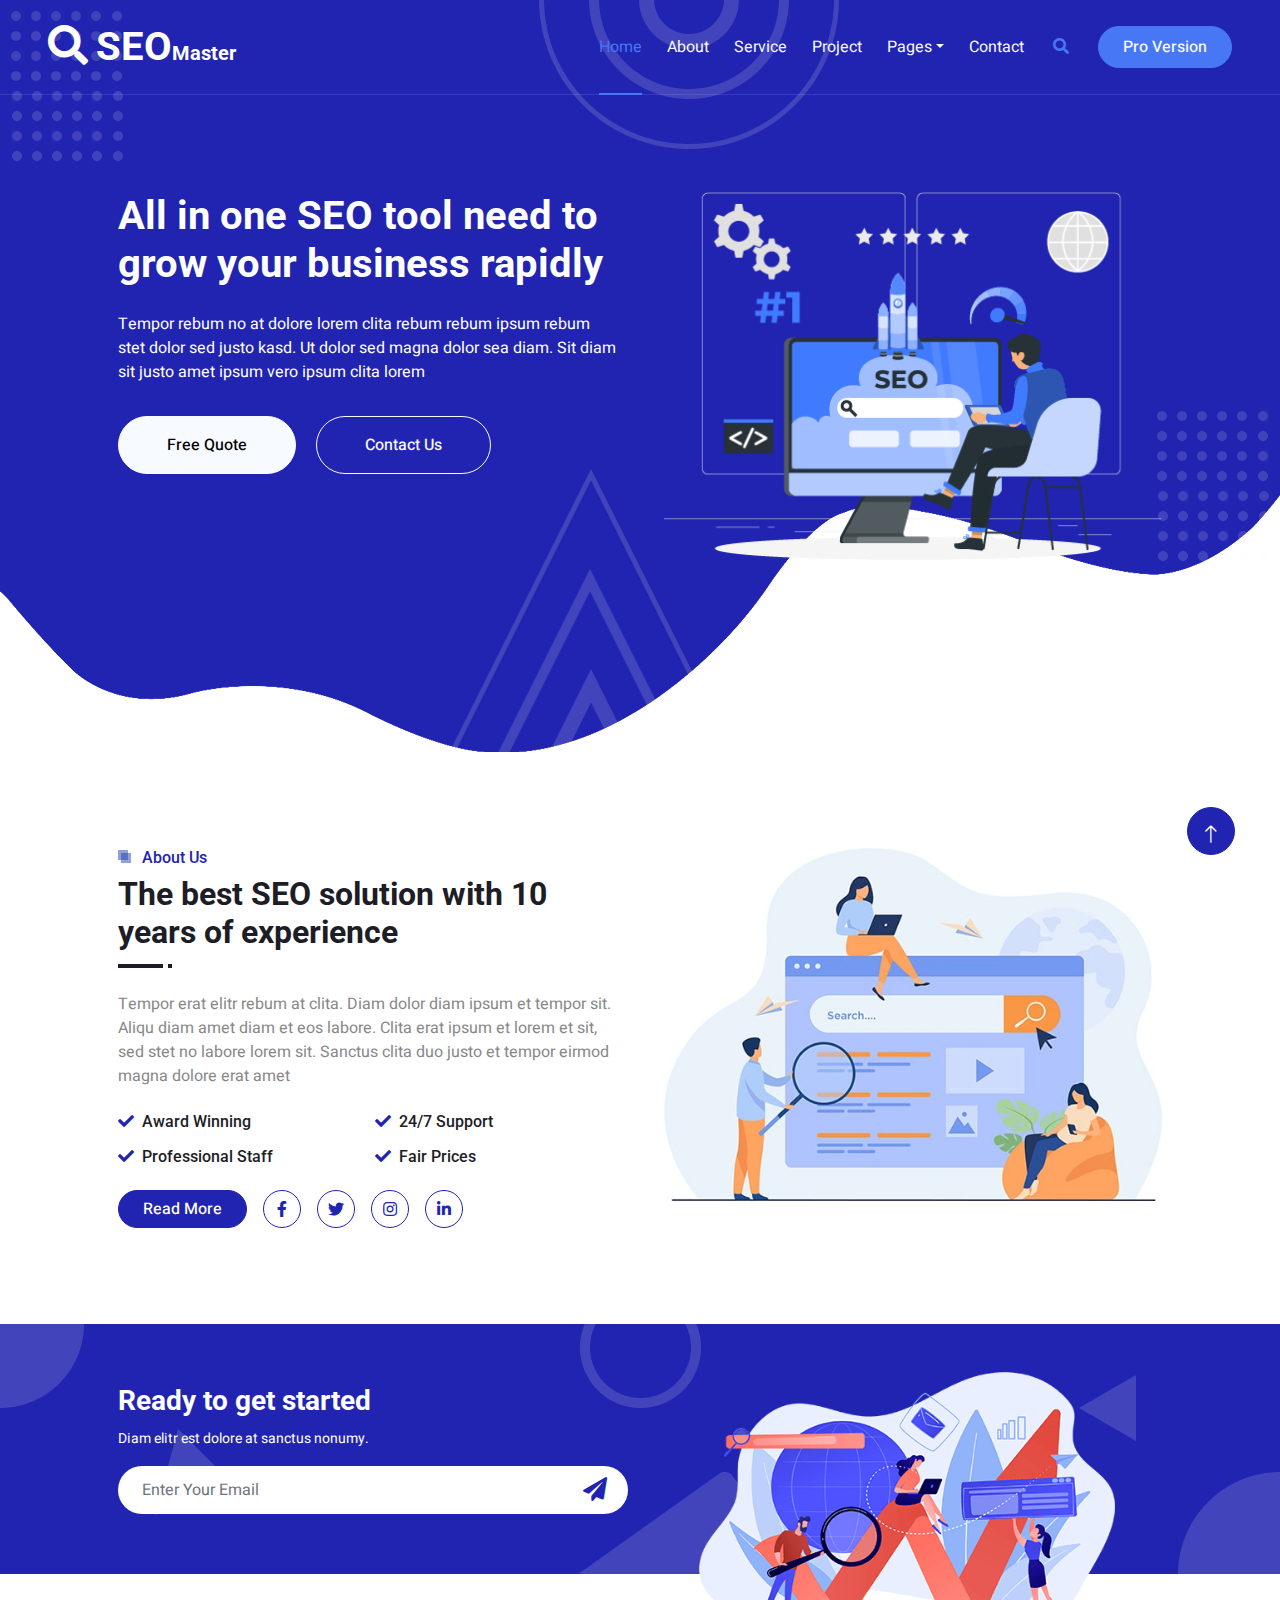
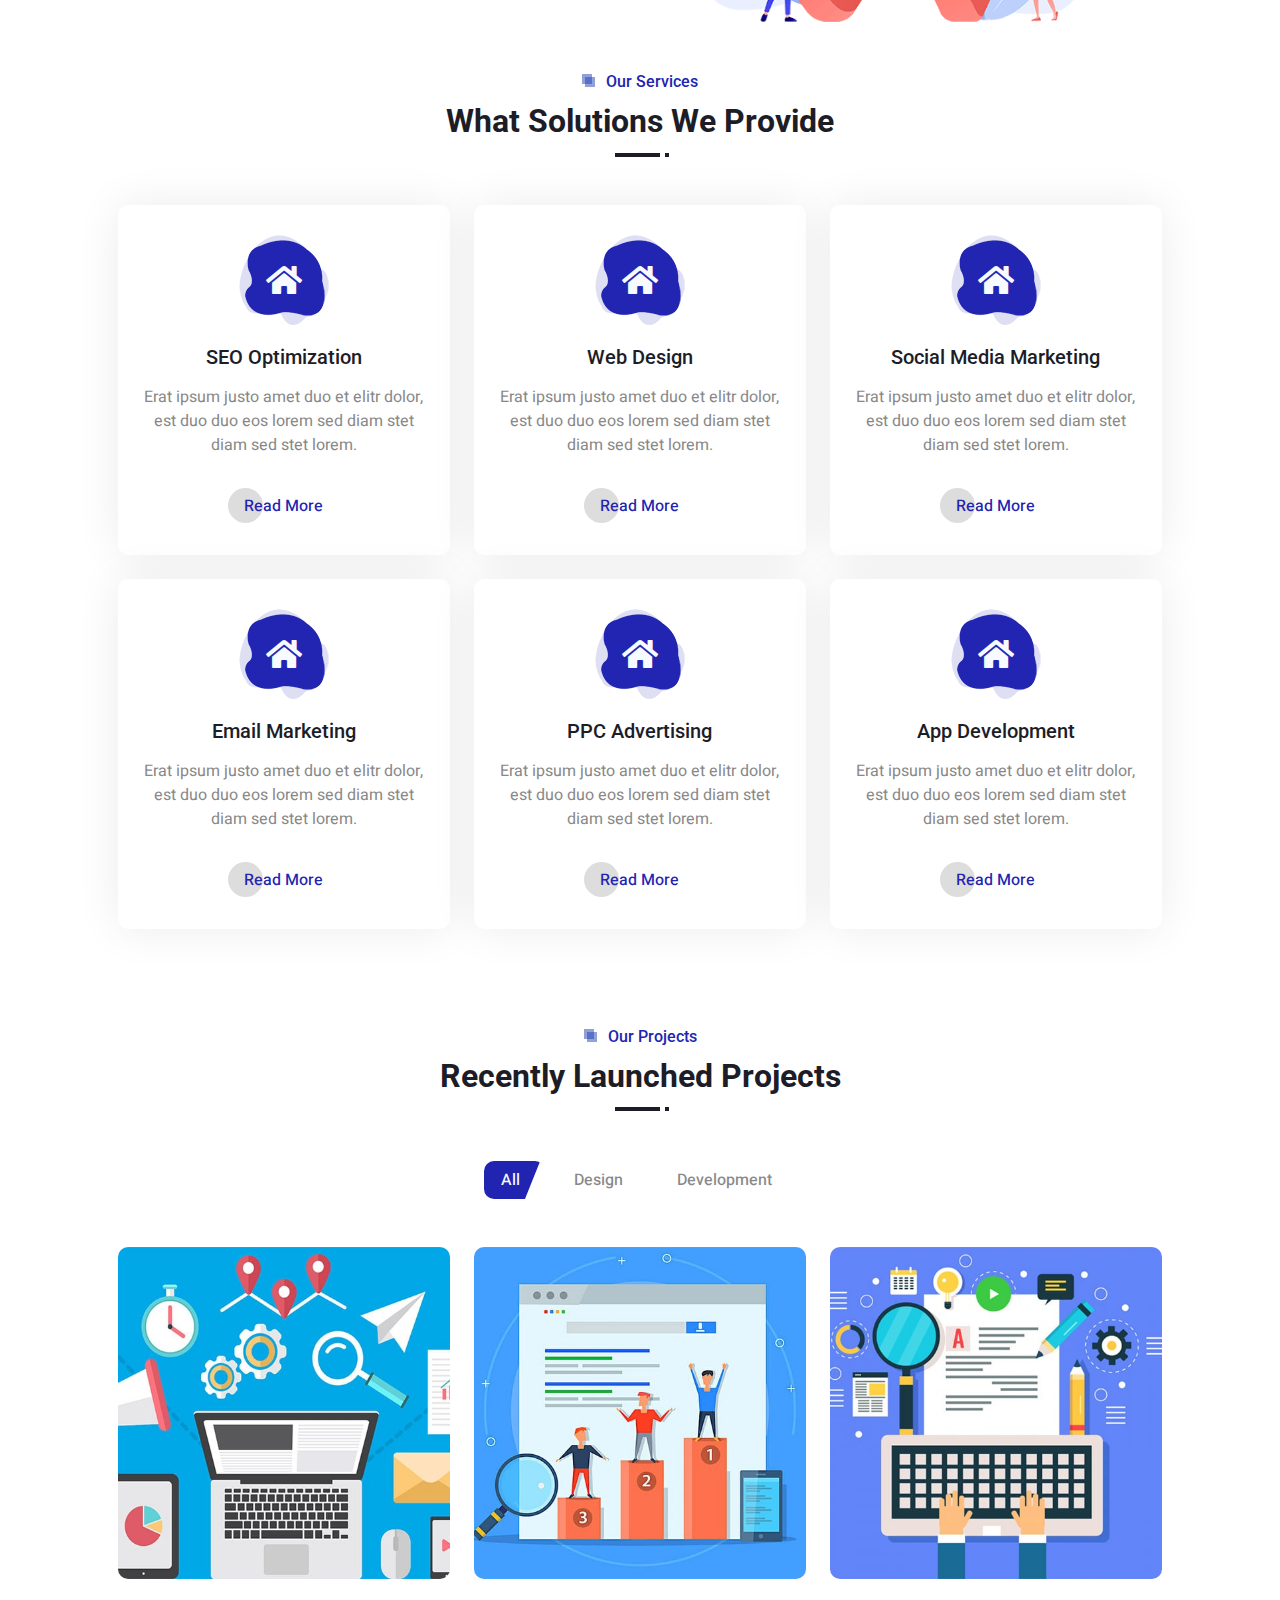
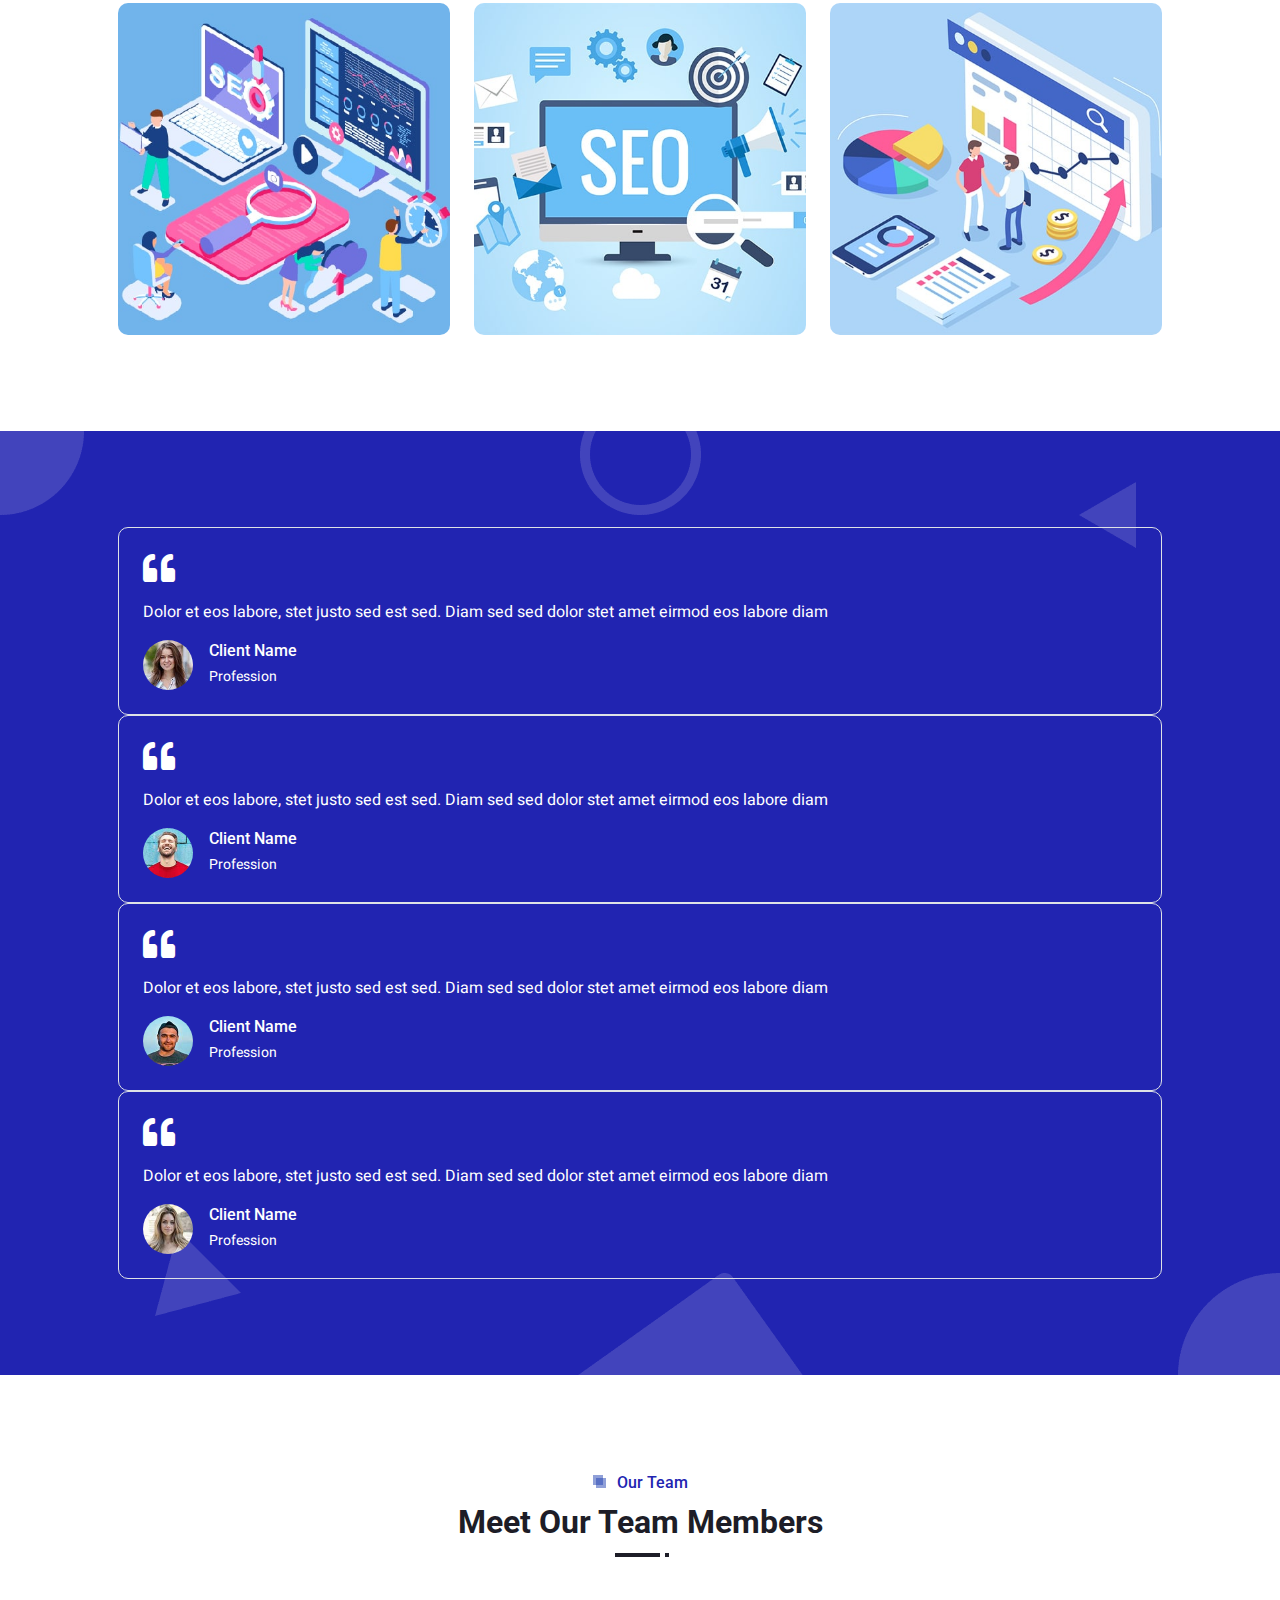
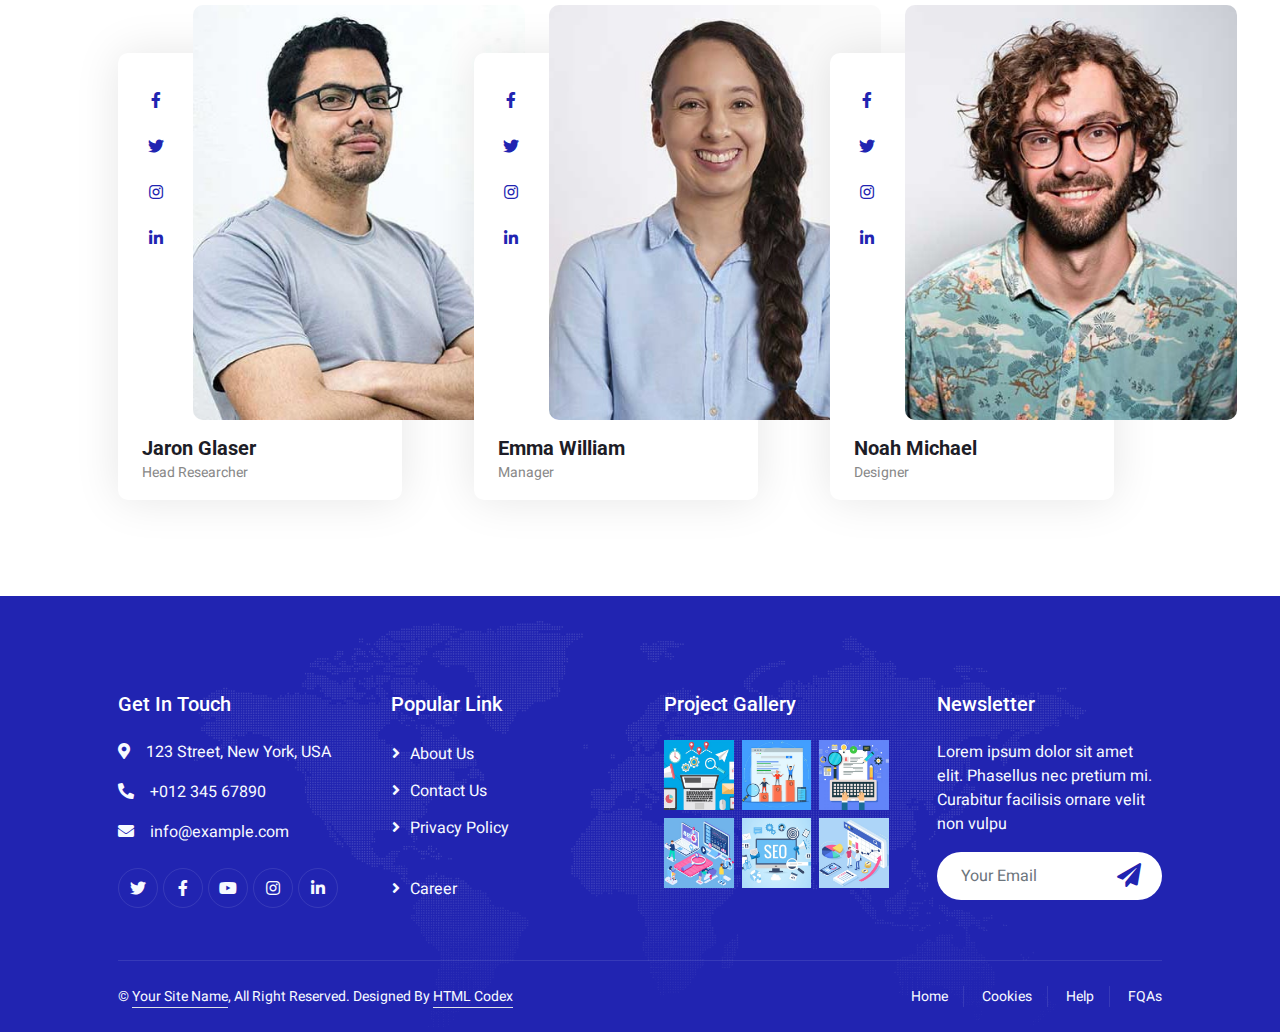
==== index.html @ 61637dd3 "Update index.html" ====
<!DOCTYPE html>
<html lang="en">

<head>
    <meta charset="utf-8">
    <title>Citrus Aeronautics</title>
    <meta content="width=device-width, initial-scale=1.0" name="viewport">
    <meta content="" name="keywords">
    <meta content="" name="description">

    <link href="img/favicon.ico" rel="icon">

    <!-- google web fonts -->
    <link rel="preconnect" href="https://fonts.googleapis.com">
    <link rel="preconnect" href="https://fonts.gstatic.com" crossorigin>
    <link href="https://fonts.googleapis.com/css2?family=Heebo:wght@400;500&family=Roboto:wght@400;500;700&display=swap" rel="stylesheet"> 

    <!-- icon Stylesheet -->
    <link href="https://cdnjs.cloudflare.com/ajax/libs/font-awesome/5.10.0/css/all.min.css" rel="stylesheet">
    <link href="https://cdn.jsdelivr.net/npm/bootstrap-icons@1.4.1/font/bootstrap-icons.css" rel="stylesheet">

    <!-- libraries stylesheet -->
    <link href="lib/animate/animate.min.css" rel="stylesheet">
    <link href="lib/owlcarousel/assets/owl.carousel.min.css" rel="stylesheet">
    <link href="lib/lightbox/css/lightbox.min.css" rel="stylesheet">

    <!-- Customized Bootstrap Stylesheet -->
    <link href="css/bootstrap.min.css" rel="stylesheet">

    <!-- Template Stylesheet -->
    <link href="css/style.css" rel="stylesheet">
</head>

<body>
    <div class="container-xxl bg-white p-0">
        <!-- Spinner Start -->
        <div id="spinner" class="show bg-white position-fixed translate-middle w-100 vh-100 top-50 start-50 d-flex align-items-center justify-content-center">
            <div class="spinner-grow text-primary" style="width: 3rem; height: 3rem;" role="status">
                <span class="sr-only">Loading...</span>
            </div>
        </div>
        <!-- Spinner End -->


        <!-- Navbar & Hero Start -->
        <div class="container-xxl position-relative p-0">
            <nav class="navbar navbar-expand-lg navbar-light px-4 px-lg-5 py-3 py-lg-0">
                <a href="" class="navbar-brand p-0">
                    <h1 class="m-0"><i class="fa fa-search me-2"></i>SEO<span class="fs-5">Master</span></h1>
                    <!-- <img src="img/logo.png" alt="Logo"> -->
                </a>
                <button class="navbar-toggler" type="button" data-bs-toggle="collapse" data-bs-target="#navbarCollapse">
                    <span class="fa fa-bars"></span>
                </button>
                <div class="collapse navbar-collapse" id="navbarCollapse">
                    <div class="navbar-nav ms-auto py-0">
                        <a href="index.html" class="nav-item nav-link active">Home</a>
                        <a href="about.html" class="nav-item nav-link">About</a>
                        <a href="service.html" class="nav-item nav-link">Service</a>
                        <a href="project.html" class="nav-item nav-link">Project</a>
                        <div class="nav-item dropdown">
                            <a href="#" class="nav-link dropdown-toggle" data-bs-toggle="dropdown">Pages</a>
                            <div class="dropdown-menu m-0">
                                <a href="team.html" class="dropdown-item">Our Team</a>
                                <a href="testimonial.html" class="dropdown-item">Testimonial</a>
                                <a href="404.html" class="dropdown-item">404 Page</a>
                            </div>
                        </div>
                        <a href="contact.html" class="nav-item nav-link">Contact</a>
                    </div>
                    <butaton type="button" class="btn text-secondary ms-3" data-bs-toggle="modal" data-bs-target="#searchModal"><i class="fa fa-search"></i></butaton>
                    <a href="https://htmlcodex.com/startup-company-website-template" class="btn btn-secondary text-light rounded-pill py-2 px-4 ms-3">Pro Version</a>
                </div>
            </nav>

            <div class="container-xxl py-5 bg-primary hero-header mb-5">
                <div class="container my-5 py-5 px-lg-5">
                    <div class="row g-5 py-5">
                        <div class="col-lg-6 text-center text-lg-start">
                            <h1 class="text-white mb-4 animated zoomIn">All in one SEO tool need to grow your business rapidly</h1>
                            <p class="text-white pb-3 animated zoomIn">Tempor rebum no at dolore lorem clita rebum rebum ipsum rebum stet dolor sed justo kasd. Ut dolor sed magna dolor sea diam. Sit diam sit justo amet ipsum vero ipsum clita lorem</p>
                            <a href="" class="btn btn-light py-sm-3 px-sm-5 rounded-pill me-3 animated slideInLeft">Free Quote</a>
                            <a href="" class="btn btn-outline-light py-sm-3 px-sm-5 rounded-pill animated slideInRight">Contact Us</a>
                        </div>
                        <div class="col-lg-6 text-center text-lg-start">
                            <img class="img-fluid" src="img/hero.png" alt="">
                        </div>
                    </div>
                </div>
            </div>
        </div>
        <!-- Navbar & Hero End -->


        <!-- Full Screen Search Start -->
        <div class="modal fade" id="searchModal" tabindex="-1">
            <div class="modal-dialog modal-fullscreen">
                <div class="modal-content" style="background: rgba(29, 29, 39, 0.7);">
                    <div class="modal-header border-0">
                        <button type="button" class="btn bg-white btn-close" data-bs-dismiss="modal" aria-label="Close"></button>
                    </div>
                    <div class="modal-body d-flex align-items-center justify-content-center">
                        <div class="input-group" style="max-width: 600px;">
                            <input type="text" class="form-control bg-transparent border-light p-3" placeholder="Type search keyword">
                            <button class="btn btn-light px-4"><i class="bi bi-search"></i></button>
                        </div>
                    </div>
                </div>
            </div>
        </div>
        <!-- Full Screen Search End -->


        <!-- About Start -->
        <div class="container-xxl py-5">
            <div class="container px-lg-5">
                <div class="row g-5">
                    <div class="col-lg-6 wow fadeInUp" data-wow-delay="0.1s">
                        <div class="section-title position-relative mb-4 pb-2">
                            <h6 class="position-relative text-primary ps-4">About Us</h6>
                            <h2 class="mt-2">The best SEO solution with 10 years of experience</h2>
                        </div>
                        <p class="mb-4">Tempor erat elitr rebum at clita. Diam dolor diam ipsum et tempor sit. Aliqu diam amet diam et eos labore. Clita erat ipsum et lorem et sit, sed stet no labore lorem sit. Sanctus clita duo justo et tempor eirmod magna dolore erat amet</p>
                        <div class="row g-3">
                            <div class="col-sm-6">
                                <h6 class="mb-3"><i class="fa fa-check text-primary me-2"></i>Award Winning</h6>
                                <h6 class="mb-0"><i class="fa fa-check text-primary me-2"></i>Professional Staff</h6>
                            </div>
                            <div class="col-sm-6">
                                <h6 class="mb-3"><i class="fa fa-check text-primary me-2"></i>24/7 Support</h6>
                                <h6 class="mb-0"><i class="fa fa-check text-primary me-2"></i>Fair Prices</h6>
                            </div>
                        </div>
                        <div class="d-flex align-items-center mt-4">
                            <a class="btn btn-primary rounded-pill px-4 me-3" href="">Read More</a>
                            <a class="btn btn-outline-primary btn-square me-3" href=""><i class="fab fa-facebook-f"></i></a>
                            <a class="btn btn-outline-primary btn-square me-3" href=""><i class="fab fa-twitter"></i></a>
                            <a class="btn btn-outline-primary btn-square me-3" href=""><i class="fab fa-instagram"></i></a>
                            <a class="btn btn-outline-primary btn-square" href=""><i class="fab fa-linkedin-in"></i></a>
                        </div>
                    </div>
                    <div class="col-lg-6">
                        <img class="img-fluid wow zoomIn" data-wow-delay="0.5s" src="img/about.jpg">
                    </div>
                </div>
            </div>
        </div>
        <!-- About End -->


        <!-- Newsletter Start -->
        <div class="container-xxl bg-primary newsletter my-5 wow fadeInUp" data-wow-delay="0.1s">
            <div class="container px-lg-5">
                <div class="row align-items-center" style="height: 250px;">
                    <div class="col-12 col-md-6">
                        <h3 class="text-white">Ready to get started</h3>
                        <small class="text-white">Diam elitr est dolore at sanctus nonumy.</small>
                        <div class="position-relative w-100 mt-3">
                            <input class="form-control border-0 rounded-pill w-100 ps-4 pe-5" type="text" placeholder="Enter Your Email" style="height: 48px;">
                            <button type="button" class="btn shadow-none position-absolute top-0 end-0 mt-1 me-2"><i class="fa fa-paper-plane text-primary fs-4"></i></button>
                        </div>
                    </div>
                    <div class="col-md-6 text-center mb-n5 d-none d-md-block">
                        <img class="img-fluid mt-5" style="height: 250px;" src="img/newsletter.png">
                    </div>
                </div>
            </div>
        </div>
        <!-- Newsletter End -->


        <!-- Service Start -->
        <div class="container-xxl py-5">
            <div class="container px-lg-5">
                <div class="section-title position-relative text-center mb-5 pb-2 wow fadeInUp" data-wow-delay="0.1s">
                    <h6 class="position-relative d-inline text-primary ps-4">Our Services</h6>
                    <h2 class="mt-2">What Solutions We Provide</h2>
                </div>
                <div class="row g-4">
                    <div class="col-lg-4 col-md-6 wow zoomIn" data-wow-delay="0.1s">
                        <div class="service-item d-flex flex-column justify-content-center text-center rounded">
                            <div class="service-icon flex-shrink-0">
                                <i class="fa fa-home fa-2x"></i>
                            </div>
                            <h5 class="mb-3">SEO Optimization</h5>
                            <p>Erat ipsum justo amet duo et elitr dolor, est duo duo eos lorem sed diam stet diam sed stet lorem.</p>
                            <a class="btn px-3 mt-auto mx-auto" href="">Read More</a>
                        </div>
                    </div>
                    <div class="col-lg-4 col-md-6 wow zoomIn" data-wow-delay="0.3s">
                        <div class="service-item d-flex flex-column justify-content-center text-center rounded">
                            <div class="service-icon flex-shrink-0">
                                <i class="fa fa-home fa-2x"></i>
                            </div>
                            <h5 class="mb-3">Web Design</h5>
                            <p>Erat ipsum justo amet duo et elitr dolor, est duo duo eos lorem sed diam stet diam sed stet lorem.</p>
                            <a class="btn px-3 mt-auto mx-auto" href="">Read More</a>
                        </div>
                    </div>
                    <div class="col-lg-4 col-md-6 wow zoomIn" data-wow-delay="0.6s">
                        <div class="service-item d-flex flex-column justify-content-center text-center rounded">
                            <div class="service-icon flex-shrink-0">
                                <i class="fa fa-home fa-2x"></i>
                            </div>
                            <h5 class="mb-3">Social Media Marketing</h5>
                            <p>Erat ipsum justo amet duo et elitr dolor, est duo duo eos lorem sed diam stet diam sed stet lorem.</p>
                            <a class="btn px-3 mt-auto mx-auto" href="">Read More</a>
                        </div>
                    </div>
                    <div class="col-lg-4 col-md-6 wow zoomIn" data-wow-delay="0.1s">
                        <div class="service-item d-flex flex-column justify-content-center text-center rounded">
                            <div class="service-icon flex-shrink-0">
                                <i class="fa fa-home fa-2x"></i>
                            </div>
                            <h5 class="mb-3">Email Marketing</h5>
                            <p>Erat ipsum justo amet duo et elitr dolor, est duo duo eos lorem sed diam stet diam sed stet lorem.</p>
                            <a class="btn px-3 mt-auto mx-auto" href="">Read More</a>
                        </div>
                    </div>
                    <div class="col-lg-4 col-md-6 wow zoomIn" data-wow-delay="0.3s">
                        <div class="service-item d-flex flex-column justify-content-center text-center rounded">
                            <div class="service-icon flex-shrink-0">
                                <i class="fa fa-home fa-2x"></i>
                            </div>
                            <h5 class="mb-3">PPC Advertising</h5>
                            <p>Erat ipsum justo amet duo et elitr dolor, est duo duo eos lorem sed diam stet diam sed stet lorem.</p>
                            <a class="btn px-3 mt-auto mx-auto" href="">Read More</a>
                        </div>
                    </div>
                    <div class="col-lg-4 col-md-6 wow zoomIn" data-wow-delay="0.6s">
                        <div class="service-item d-flex flex-column justify-content-center text-center rounded">
                            <div class="service-icon flex-shrink-0">
                                <i class="fa fa-home fa-2x"></i>
                            </div>
                            <h5 class="mb-3">App Development</h5>
                            <p>Erat ipsum justo amet duo et elitr dolor, est duo duo eos lorem sed diam stet diam sed stet lorem.</p>
                            <a class="btn px-3 mt-auto mx-auto" href="">Read More</a>
                        </div>
                    </div>
                </div>
            </div>
        </div>
        <!-- Service End -->


        <!-- Portfolio Start -->
        <div class="container-xxl py-5">
            <div class="container px-lg-5">
                <div class="section-title position-relative text-center mb-5 pb-2 wow fadeInUp" data-wow-delay="0.1s">
                    <h6 class="position-relative d-inline text-primary ps-4">Our Projects</h6>
                    <h2 class="mt-2">Recently Launched Projects</h2>
                </div>
                <div class="row mt-n2 wow fadeInUp" data-wow-delay="0.1s">
                    <div class="col-12 text-center">
                        <ul class="list-inline mb-5" id="portfolio-flters">
                            <li class="btn px-3 pe-4 active" data-filter="*">All</li>
                            <li class="btn px-3 pe-4" data-filter=".first">Design</li>
                            <li class="btn px-3 pe-4" data-filter=".second">Development</li>
                        </ul>
                    </div>
                </div>
                <div class="row g-4 portfolio-container">
                    <div class="col-lg-4 col-md-6 portfolio-item first wow zoomIn" data-wow-delay="0.1s">
                        <div class="position-relative rounded overflow-hidden">
                            <img class="img-fluid w-100" src="img/portfolio-1.jpg" alt="">
                            <div class="portfolio-overlay">
                                <a class="btn btn-light" href="img/portfolio-1.jpg" data-lightbox="portfolio"><i class="fa fa-plus fa-2x text-primary"></i></a>
                                <div class="mt-auto">
                                    <small class="text-white"><i class="fa fa-folder me-2"></i>Web Design</small>
                                    <a class="h5 d-block text-white mt-1 mb-0" href="">Project Name</a>
                                </div>
                            </div>
                        </div>
                    </div>
                    <div class="col-lg-4 col-md-6 portfolio-item second wow zoomIn" data-wow-delay="0.3s">
                        <div class="position-relative rounded overflow-hidden">
                            <img class="img-fluid w-100" src="img/portfolio-2.jpg" alt="">
                            <div class="portfolio-overlay">
                                <a class="btn btn-light" href="img/portfolio-2.jpg" data-lightbox="portfolio"><i class="fa fa-plus fa-2x text-primary"></i></a>
                                <div class="mt-auto">
                                    <small class="text-white"><i class="fa fa-folder me-2"></i>Web Design</small>
                                    <a class="h5 d-block text-white mt-1 mb-0" href="">Project Name</a>
                                </div>
                            </div>
                        </div>
                    </div>
                    <div class="col-lg-4 col-md-6 portfolio-item first wow zoomIn" data-wow-delay="0.6s">
                        <div class="position-relative rounded overflow-hidden">
                            <img class="img-fluid w-100" src="img/portfolio-3.jpg" alt="">
                            <div class="portfolio-overlay">
                                <a class="btn btn-light" href="img/portfolio-3.jpg" data-lightbox="portfolio"><i class="fa fa-plus fa-2x text-primary"></i></a>
                                <div class="mt-auto">
                                    <small class="text-white"><i class="fa fa-folder me-2"></i>Web Design</small>
                                    <a class="h5 d-block text-white mt-1 mb-0" href="">Project Name</a>
                                </div>
                            </div>
                        </div>
                    </div>
                    <div class="col-lg-4 col-md-6 portfolio-item second wow zoomIn" data-wow-delay="0.1s">
                        <div class="position-relative rounded overflow-hidden">
                            <img class="img-fluid w-100" src="img/portfolio-4.jpg" alt="">
                            <div class="portfolio-overlay">
                                <a class="btn btn-light" href="img/portfolio-4.jpg" data-lightbox="portfolio"><i class="fa fa-plus fa-2x text-primary"></i></a>
                                <div class="mt-auto">
                                    <small class="text-white"><i class="fa fa-folder me-2"></i>Web Design</small>
                                    <a class="h5 d-block text-white mt-1 mb-0" href="">Project Name</a>
                                </div>
                            </div>
                        </div>
                    </div>
                    <div class="col-lg-4 col-md-6 portfolio-item first wow zoomIn" data-wow-delay="0.3s">
                        <div class="position-relative rounded overflow-hidden">
                            <img class="img-fluid w-100" src="img/portfolio-5.jpg" alt="">
                            <div class="portfolio-overlay">
                                <a class="btn btn-light" href="img/portfolio-5.jpg" data-lightbox="portfolio"><i class="fa fa-plus fa-2x text-primary"></i></a>
                                <div class="mt-auto">
                                    <small class="text-white"><i class="fa fa-folder me-2"></i>Web Design</small>
                                    <a class="h5 d-block text-white mt-1 mb-0" href="">Project Name</a>
                                </div>
                            </div>
                        </div>
                    </div>
                    <div class="col-lg-4 col-md-6 portfolio-item second wow zoomIn" data-wow-delay="0.6s">
                        <div class="position-relative rounded overflow-hidden">
                            <img class="img-fluid w-100" src="img/portfolio-6.jpg" alt="">
                            <div class="portfolio-overlay">
                                <a class="btn btn-light" href="img/portfolio-6.jpg" data-lightbox="portfolio"><i class="fa fa-plus fa-2x text-primary"></i></a>
                                <div class="mt-auto">
                                    <small class="text-white"><i class="fa fa-folder me-2"></i>Web Design</small>
                                    <a class="h5 d-block text-white mt-1 mb-0" href="">Project Name</a>
                                </div>
                            </div>
                        </div>
                    </div>
                </div>
            </div>
        </div>
        <!-- Portfolio End -->


        <!-- Testimonial Start -->
        <div class="container-xxl bg-primary testimonial py-5 my-5 wow fadeInUp" data-wow-delay="0.1s">
            <div class="container py-5 px-lg-5">
                <div class="owl-carousel testimonial-carousel">
                    <div class="testimonial-item bg-transparent border rounded text-white p-4">
                        <i class="fa fa-quote-left fa-2x mb-3"></i>
                        <p>Dolor et eos labore, stet justo sed est sed. Diam sed sed dolor stet amet eirmod eos labore diam</p>
                        <div class="d-flex align-items-center">
                            <img class="img-fluid flex-shrink-0 rounded-circle" src="img/testimonial-1.jpg" style="width: 50px; height: 50px;">
                            <div class="ps-3">
                                <h6 class="text-white mb-1">Client Name</h6>
                                <small>Profession</small>
                            </div>
                        </div>
                    </div>
                    <div class="testimonial-item bg-transparent border rounded text-white p-4">
                        <i class="fa fa-quote-left fa-2x mb-3"></i>
                        <p>Dolor et eos labore, stet justo sed est sed. Diam sed sed dolor stet amet eirmod eos labore diam</p>
                        <div class="d-flex align-items-center">
                            <img class="img-fluid flex-shrink-0 rounded-circle" src="img/testimonial-2.jpg" style="width: 50px; height: 50px;">
                            <div class="ps-3">
                                <h6 class="text-white mb-1">Client Name</h6>
                                <small>Profession</small>
                            </div>
                        </div>
                    </div>
                    <div class="testimonial-item bg-transparent border rounded text-white p-4">
                        <i class="fa fa-quote-left fa-2x mb-3"></i>
                        <p>Dolor et eos labore, stet justo sed est sed. Diam sed sed dolor stet amet eirmod eos labore diam</p>
                        <div class="d-flex align-items-center">
                            <img class="img-fluid flex-shrink-0 rounded-circle" src="img/testimonial-3.jpg" style="width: 50px; height: 50px;">
                            <div class="ps-3">
                                <h6 class="text-white mb-1">Client Name</h6>
                                <small>Profession</small>
                            </div>
                        </div>
                    </div>
                    <div class="testimonial-item bg-transparent border rounded text-white p-4">
                        <i class="fa fa-quote-left fa-2x mb-3"></i>
                        <p>Dolor et eos labore, stet justo sed est sed. Diam sed sed dolor stet amet eirmod eos labore diam</p>
                        <div class="d-flex align-items-center">
                            <img class="img-fluid flex-shrink-0 rounded-circle" src="img/testimonial-4.jpg" style="width: 50px; height: 50px;">
                            <div class="ps-3">
                                <h6 class="text-white mb-1">Client Name</h6>
                                <small>Profession</small>
                            </div>
                        </div>
                    </div>
                </div>
            </div>
        </div>
        <!-- Testimonial End -->


        <!-- Team Start -->
        <div class="container-xxl py-5">
            <div class="container px-lg-5">
                <div class="section-title position-relative text-center mb-5 pb-2 wow fadeInUp" data-wow-delay="0.1s">
                    <h6 class="position-relative d-inline text-primary ps-4">Our Team</h6>
                    <h2 class="mt-2">Meet Our Team Members</h2>
                </div>
                <div class="row g-4">
                    <div class="col-lg-4 col-md-6 wow fadeInUp" data-wow-delay="0.1s">
                        <div class="team-item">
                            <div class="d-flex">
                                <div class="flex-shrink-0 d-flex flex-column align-items-center mt-4 pt-5" style="width: 75px;">
                                    <a class="btn btn-square text-primary bg-white my-1" href=""><i class="fab fa-facebook-f"></i></a>
                                    <a class="btn btn-square text-primary bg-white my-1" href=""><i class="fab fa-twitter"></i></a>
                                    <a class="btn btn-square text-primary bg-white my-1" href=""><i class="fab fa-instagram"></i></a>
                                    <a class="btn btn-square text-primary bg-white my-1" href=""><i class="fab fa-linkedin-in"></i></a>
                                </div>
                                <img class="img-fluid rounded w-100" src="img/team-1.jpg" alt="">
                            </div>
                            <div class="px-4 py-3">
                                <h5 class="fw-bold m-0">Jaron Glaser</h5>
                                <small>Head Researcher</small>
                            </div>
                        </div>
                    </div>
                    <div class="col-lg-4 col-md-6 wow fadeInUp" data-wow-delay="0.3s">
                        <div class="team-item">
                            <div class="d-flex">
                                <div class="flex-shrink-0 d-flex flex-column align-items-center mt-4 pt-5" style="width: 75px;">
                                    <a class="btn btn-square text-primary bg-white my-1" href=""><i class="fab fa-facebook-f"></i></a>
                                    <a class="btn btn-square text-primary bg-white my-1" href=""><i class="fab fa-twitter"></i></a>
                                    <a class="btn btn-square text-primary bg-white my-1" href=""><i class="fab fa-instagram"></i></a>
                                    <a class="btn btn-square text-primary bg-white my-1" href=""><i class="fab fa-linkedin-in"></i></a>
                                </div>
                                <img class="img-fluid rounded w-100" src="img/team-2.jpg" alt="">
                            </div>
                            <div class="px-4 py-3">
                                <h5 class="fw-bold m-0">Emma William</h5>
                                <small>Manager</small>
                            </div>
                        </div>
                    </div>
                    <div class="col-lg-4 col-md-6 wow fadeInUp" data-wow-delay="0.6s">
                        <div class="team-item">
                            <div class="d-flex">
                                <div class="flex-shrink-0 d-flex flex-column align-items-center mt-4 pt-5" style="width: 75px;">
                                    <a class="btn btn-square text-primary bg-white my-1" href=""><i class="fab fa-facebook-f"></i></a>
                                    <a class="btn btn-square text-primary bg-white my-1" href=""><i class="fab fa-twitter"></i></a>
                                    <a class="btn btn-square text-primary bg-white my-1" href=""><i class="fab fa-instagram"></i></a>
                                    <a class="btn btn-square text-primary bg-white my-1" href=""><i class="fab fa-linkedin-in"></i></a>
                                </div>
                                <img class="img-fluid rounded w-100" src="img/team-3.jpg" alt="">
                            </div>
                            <div class="px-4 py-3">
                                <h5 class="fw-bold m-0">Noah Michael</h5>
                                <small>Designer</small>
                            </div>
                        </div>
                    </div>
                </div>
            </div>
        </div>
        <!-- Team End -->
        

        <!-- Footer Start -->
        <div class="container-fluid bg-primary text-light footer mt-5 pt-5 wow fadeIn" data-wow-delay="0.1s">
            <div class="container py-5 px-lg-5">
                <div class="row g-5">
                    <div class="col-md-6 col-lg-3">
                        <h5 class="text-white mb-4">Get In Touch</h5>
                        <p><i class="fa fa-map-marker-alt me-3"></i>123 Street, New York, USA</p>
                        <p><i class="fa fa-phone-alt me-3"></i>+012 345 67890</p>
                        <p><i class="fa fa-envelope me-3"></i>info@example.com</p>
                        <div class="d-flex pt-2">
                            <a class="btn btn-outline-light btn-social" href=""><i class="fab fa-twitter"></i></a>
                            <a class="btn btn-outline-light btn-social" href=""><i class="fab fa-facebook-f"></i></a>
                            <a class="btn btn-outline-light btn-social" href=""><i class="fab fa-youtube"></i></a>
                            <a class="btn btn-outline-light btn-social" href=""><i class="fab fa-instagram"></i></a>
                            <a class="btn btn-outline-light btn-social" href=""><i class="fab fa-linkedin-in"></i></a>
                        </div>
                    </div>
                    <div class="col-md-6 col-lg-3">
                        <h5 class="text-white mb-4">Popular Link</h5>
                        <a class="btn btn-link" href="">About Us</a>
                        <a class="btn btn-link" href="">Contact Us</a>
                        <a class="btn btn-link" href="">Privacy Policy</a>
                        <a class="project.html" href="">Terms & Condition</a>
                        <a class="btn btn-link" href="">Career</a>
                    </div>
                    <div class="col-md-6 col-lg-3">
                        <h5 class="text-white mb-4">Project Gallery</h5>
                        <div class="row g-2">
                            <div class="col-4">
                                <img class="img-fluid" src="img/portfolio-1.jpg" alt="Image">
                            </div>
                            <div class="col-4">
                                <img class="img-fluid" src="img/portfolio-2.jpg" alt="Image">
                            </div>
                            <div class="col-4">
                                <img class="img-fluid" src="img/portfolio-3.jpg" alt="Image">
                            </div>
                            <div class="col-4">
                                <img class="img-fluid" src="img/portfolio-4.jpg" alt="Image">
                            </div>
                            <div class="col-4">
                                <img class="img-fluid" src="img/portfolio-5.jpg" alt="Image">
                            </div>
                            <div class="col-4">
                                <img class="img-fluid" src="img/portfolio-6.jpg" alt="Image">
                            </div>
                        </div>
                    </div>
                    <div class="col-md-6 col-lg-3">
                        <h5 class="text-white mb-4">Newsletter</h5>
                        <p>Lorem ipsum dolor sit amet elit. Phasellus nec pretium mi. Curabitur facilisis ornare velit non vulpu</p>
                        <div class="position-relative w-100 mt-3">
                            <input class="form-control border-0 rounded-pill w-100 ps-4 pe-5" type="text" placeholder="Your Email" style="height: 48px;">
                            <button type="button" class="btn shadow-none position-absolute top-0 end-0 mt-1 me-2"><i class="fa fa-paper-plane text-primary fs-4"></i></button>
                        </div>
                    </div>
                </div>
            </div>
            <div class="container px-lg-5">
                <div class="copyright">
                    <div class="row">
                        <div class="col-md-6 text-center text-md-start mb-3 mb-md-0">
                            &copy; <a class="border-bottom" href="#">Your Site Name</a>, All Right Reserved. 
							
							<!--/*** This template is free as long as you keep the footer author’s credit link/attribution link/backlink. If you'd like to use the template without the footer author’s credit link/attribution link/backlink, you can purchase the Credit Removal License from "https://htmlcodex.com/credit-removal". Thank you for your support. ***/-->
							Designed By <a class="border-bottom" href="https://htmlcodex.com">HTML Codex</a>
                        </div>
                        <div class="col-md-6 text-center text-md-end">
                            <div class="footer-menu">
                                <a href="">Home</a>
                                <a href="">Cookies</a>
                                <a href="">Help</a>
                                <a href="">FQAs</a>
                            </div>
                        </div>
                    </div>
                </div>
            </div>
        </div>
        <!-- Footer End -->


        <!-- Back to Top -->
        <a href="#" class="btn btn-lg btn-primary btn-lg-square back-to-top pt-2"><i class="bi bi-arrow-up"></i></a>
    </div>

    <!-- JavaScript Libraries -->
    <script src="https://code.jquery.com/jquery-3.4.1.min.js"></script>
    <script src="https://cdn.jsdelivr.net/npm/bootstrap@5.0.0/dist/js/bootstrap.bundle.min.js"></script>
    <script src="lib/wow/wow.min.js"></script>
    <script src="lib/easing/easing.min.js"></script>
    <script src="lib/waypoints/waypoints.min.js"></script>
    <script src="lib/owlcarousel/owl.carousel.min.js"></script>
    <script src="lib/isotope/isotope.pkgd.min.js"></script>
    <script src="lib/lightbox/js/lightbox.min.js"></script>

    <!-- Template Javascript -->
    <script src="js/main.js"></script>
</body>

</html>
---- css/style.css ----
/********** Template CSS **********/
:root {
    --primary: #2124B1;
    --secondary: #4777F5;
    --light: #F7FAFF;
    --dark: #1D1D27;
}


/*** Spinner ***/
#spinner {
    opacity: 0;
    visibility: hidden;
    transition: opacity .5s ease-out, visibility 0s linear .5s;
    z-index: 99999;
}

#spinner.show {
    transition: opacity .5s ease-out, visibility 0s linear 0s;
    visibility: visible;
    opacity: 1;
}

.back-to-top {
    position: fixed;
    display: none;
    right: 45px;
    bottom: 45px;
    z-index: 99;
}


/*** Heading ***/
h1,
h2,
h3,
.fw-bold {
    font-weight: 700 !important;
}

h4,
h5,
h6,
.fw-medium {
    font-weight: 500 !important;
}


/*** Button ***/
.btn {
    font-weight: 500;
    transition: .5s;
}

.btn-square {
    width: 38px;
    height: 38px;
}

.btn-sm-square {
    width: 32px;
    height: 32px;
}

.btn-lg-square {
    width: 48px;
    height: 48px;
}

.btn-square,
.btn-sm-square,
.btn-lg-square {
    padding: 0;
    display: flex;
    align-items: center;
    justify-content: center;
    font-weight: normal;
    border-radius: 50px;
}


/*** Navbar ***/
.navbar-light .navbar-nav .nav-link {
    position: relative;
    margin-left: 25px;
    padding: 35px 0;
    color: var(--light) !important;
    outline: none;
    transition: .5s;
}

.sticky-top.navbar-light .navbar-nav .nav-link {
    padding: 20px 0;
    color: var(--dark) !important;
}

.navbar-light .navbar-nav .nav-link:hover,
.navbar-light .navbar-nav .nav-link.active {
    color: var(--secondary) !important;
}

.navbar-light .navbar-brand h1 {
    color: #FFFFFF;
}

.navbar-light .navbar-brand img {
    max-height: 60px;
    transition: .5s;
}

.sticky-top.navbar-light .navbar-brand img {
    max-height: 45px;
}

@media (max-width: 991.98px) {
    .sticky-top.navbar-light {
        position: relative;
        background: #FFFFFF;
    }

    .navbar-light .navbar-collapse {
        margin-top: 15px;
        border-top: 1px solid #DDDDDD;
    }

    .navbar-light .navbar-nav .nav-link,
    .sticky-top.navbar-light .navbar-nav .nav-link {
        padding: 10px 0;
        margin-left: 0;
        color: var(--dark) !important;
    }

    .navbar-light .navbar-brand h1 {
        color: var(--primary);
    }

    .navbar-light .navbar-brand img {
        max-height: 45px;
    }
}

@media (min-width: 992px) {
    .navbar-light {
        position: absolute;
        width: 100%;
        top: 0;
        left: 0;
        border-bottom: 1px solid rgba(256, 256, 256, .1);
        z-index: 999;
    }
    
    .sticky-top.navbar-light {
        position: fixed;
        background: #FFFFFF;
    }

    .navbar-light .navbar-nav .nav-link::before {
        position: absolute;
        content: "";
        width: 0;
        height: 2px;
        bottom: -1px;
        left: 50%;
        background: var(--secondary);
        transition: .5s;
    }

    .navbar-light .navbar-nav .nav-link:hover::before,
    .navbar-light .navbar-nav .nav-link.active::before {
        width: 100%;
        left: 0;
    }

    .navbar-light .navbar-nav .nav-link.nav-contact::before {
        display: none;
    }

    .sticky-top.navbar-light .navbar-brand h1 {
        color: var(--primary);
    }
}


/*** Hero Header ***/
.hero-header {
    background:
        url(../img/bg-dot.png),
        url(../img/bg-dot.png),
        url(../img/bg-round.png),
        url(../img/bg-tree.png),
        url(../img/bg-bottom-hero.png);
    background-position:
        10px 10px,
        bottom 190px right 10px,
        left 55% top -1px,
        left 45% bottom -1px,
        center bottom -1px;
    background-repeat: no-repeat;
}


/*** Section Title ***/
.section-title::before {
    position: absolute;
    content: "";
    width: 45px;
    height: 4px;
    bottom: 0;
    left: 0;
    background: var(--dark);
}

.section-title::after {
    position: absolute;
    content: "";
    width: 4px;
    height: 4px;
    bottom: 0;
    left: 50px;
    background: var(--dark);
}

.section-title.text-center::before {
    left: 50%;
    margin-left: -25px;
}

.section-title.text-center::after {
    left: 50%;
    margin-left: 25px;
}

.section-title h6::before,
.section-title h6::after {
    position: absolute;
    content: "";
    width: 10px;
    height: 10px;
    top: 2px;
    left: 0;
    background: rgba(33, 66, 177, .5);
}

.section-title h6::after {
    top: 5px;
    left: 3px;
}


/*** Service ***/
.service-item {
    position: relative;
    height: 350px;
    padding: 30px 25px;
    background: #FFFFFF;
    box-shadow: 0 0 45px rgba(0, 0, 0, .08);
    transition: .5s;
}

.service-item:hover {
    background: var(--primary);
}

.service-item .service-icon {
    margin: 0 auto 20px auto;
    width: 90px;
    height: 90px;
    display: flex;
    align-items: center;
    justify-content: center;
    color: var(--light);
    background: url(../img/icon-shape-primary.png) center center no-repeat;
    transition: .5s;
}

.service-item:hover .service-icon {
    color: var(--primary);
    background: url(../img/icon-shape-white.png);
}

.service-item h5,
.service-item p {
    transition: .5s;
}

.service-item:hover h5,
.service-item:hover p {
    color: var(--light);
}

.service-item a.btn {
    position: relative;
    display: flex;
    color: var(--primary);
    transition: .5s;
    z-index: 1;
}

.service-item:hover a.btn {
    color: var(--primary);
}

.service-item a.btn::before {
    position: absolute;
    content: "";
    width: 35px;
    height: 35px;
    top: 0;
    left: 0;
    border-radius: 35px;
    background: #DDDDDD;
    transition: .5s;
    z-index: -1;
}

.service-item:hover a.btn::before {
    width: 100%;
    background: var(--light);
}


/*** Testimonial ***/
.newsletter,
.testimonial {
    background:
        url(../img/bg-top.png),
        url(../img/bg-bottom.png);
    background-position:
        left top,
        right bottom;
    background-repeat: no-repeat;
}

.testimonial-carousel .owl-item .testimonial-item,
.testimonial-carousel .owl-item.center .testimonial-item * {
    transition: .5s;
}

.testimonial-carousel .owl-item.center .testimonial-item {
    background: var(--light) !important;
    border-color: var(--light);
}

.testimonial-carousel .owl-item.center .testimonial-item * {
    color: #888888;
}

.testimonial-carousel .owl-item.center .testimonial-item i {
    color: var(--primary) !important;
}

.testimonial-carousel .owl-item.center .testimonial-item h6 {
    color: var(--dark) !important;
}


/*** Team ***/
.team-item {
    position: relative;
    transition: .5s;
    z-index: 1;
}

.team-item::after {
    position: absolute;
    content: "";
    top: 3rem;
    right: 3rem;
    bottom: 0;
    left: 0;
    border-radius: 10px;
    background: #FFFFFF;
    box-shadow: 0 0 45px rgba(0, 0, 0, .1);
    transition: .5s;
    z-index: -1;
}

.team-item:hover::after {
    background: var(--primary);
}

.team-item h5,
.team-item small {
    transition: .5s;
}

.team-item:hover h5,
.team-item:hover small {
    color: var(--light);
}


/*** Project Portfolio ***/
#portfolio-flters .btn {
    position: relative;
    display: inline-block;
    margin: 10px 4px 0 4px;
    transition: .5s;
}

#portfolio-flters .btn::after {
    position: absolute;
    content: "";
    right: -1px;
    bottom: -1px;
    border-left: 20px solid transparent;
    border-right: 0 solid transparent;
    border-bottom: 50px solid #FFFFFF;
}

#portfolio-flters .btn:hover,
#portfolio-flters .btn.active {
    color: var(--light);
    background: var(--primary);
}

.portfolio-overlay {
    position: absolute;
    display: flex;
    flex-direction: column;
    justify-content: center;
    width: 100%;
    height: 100%;
    padding: 30px;
    top: 0;
    left: 0;
    background: var(--primary);
    transition: .5s;
    z-index: 1;
    opacity: 0;
}

.portfolio-item:hover .portfolio-overlay {
    opacity: 1;
}

.portfolio-item .btn {
    position: absolute;
    width: 90px;
    height: 90px;
    top: 0px;
    right: 0px;
    display: flex;
    align-items: center;
    justify-content: center;
    background: url(../img/icon-shape-white.png) center center no-repeat;
    border: none;
    transition: .5s;
    opacity: 0;
    z-index: 2;
}

.portfolio-item:hover .btn {
    opacity: 1;
    transition-delay: .15s;
}


/*** Footer ***/
.footer {
    background: url(../img/footer.png) center center no-repeat;
    background-size: contain;
}

.footer .btn.btn-social {
    margin-right: 5px;
    width: 40px;
    height: 40px;
    display: flex;
    align-items: center;
    justify-content: center;
    color: var(--light);
    border: 1px solid rgba(256, 256, 256, .1);
    border-radius: 40px;
    transition: .3s;
}

.footer .btn.btn-social:hover {
    color: var(--primary);
}

.footer .btn.btn-link {
    display: block;
    margin-bottom: 10px;
    padding: 0;
    text-align: left;
    color: var(--light);
    font-weight: normal;
    transition: .3s;
}

.footer .btn.btn-link::before {
    position: relative;
    content: "\f105";
    font-family: "Font Awesome 5 Free";
    font-weight: 900;
    margin-right: 10px;
}

.footer .btn.btn-link:hover {
    letter-spacing: 1px;
    box-shadow: none;
}

.footer .copyright {
    padding: 25px 0;
    font-size: 14px;
    border-top: 1px solid rgba(256, 256, 256, .1);
}

.footer .copyright a {
    color: var(--light);
}

.footer .footer-menu a {
    margin-right: 15px;
    padding-right: 15px;
    border-right: 1px solid rgba(255, 255, 255, .1);
}

.footer .footer-menu a:last-child {
    margin-right: 0;
    padding-right: 0;
    border-right: none;
}
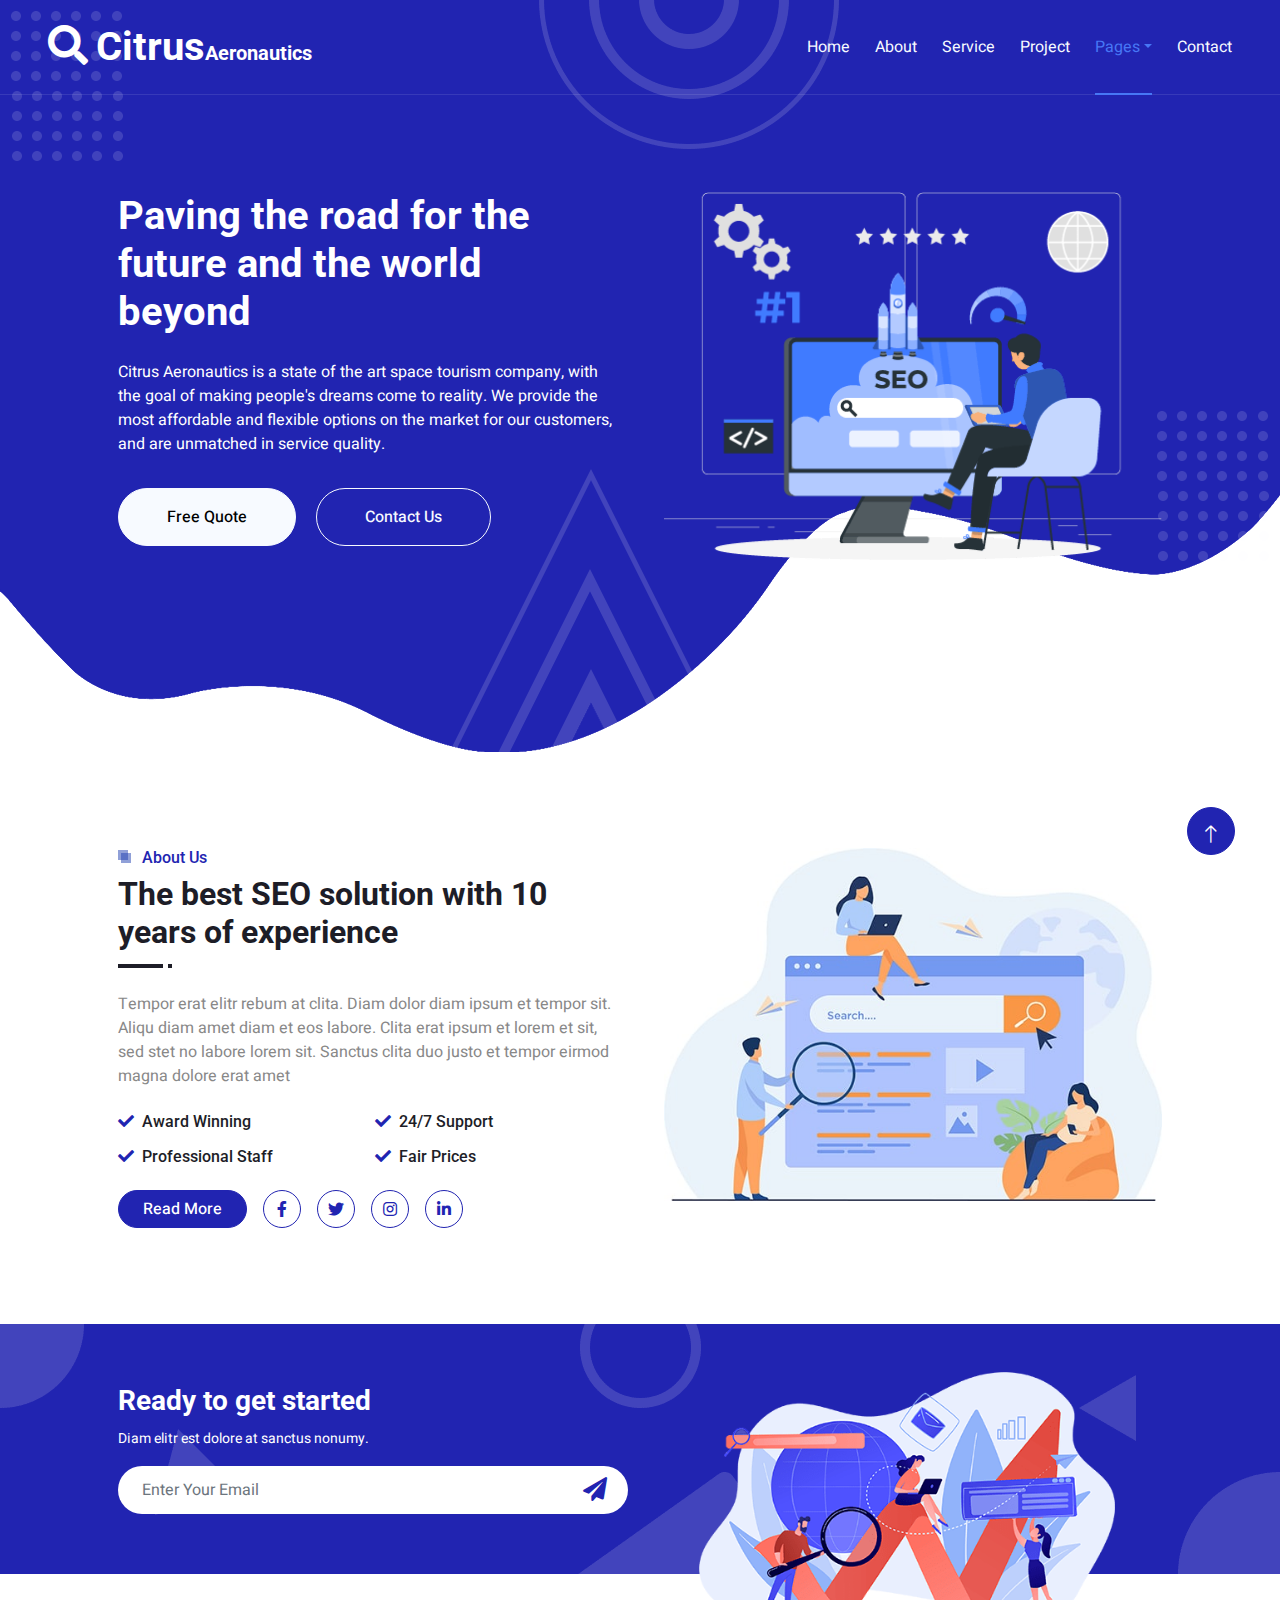
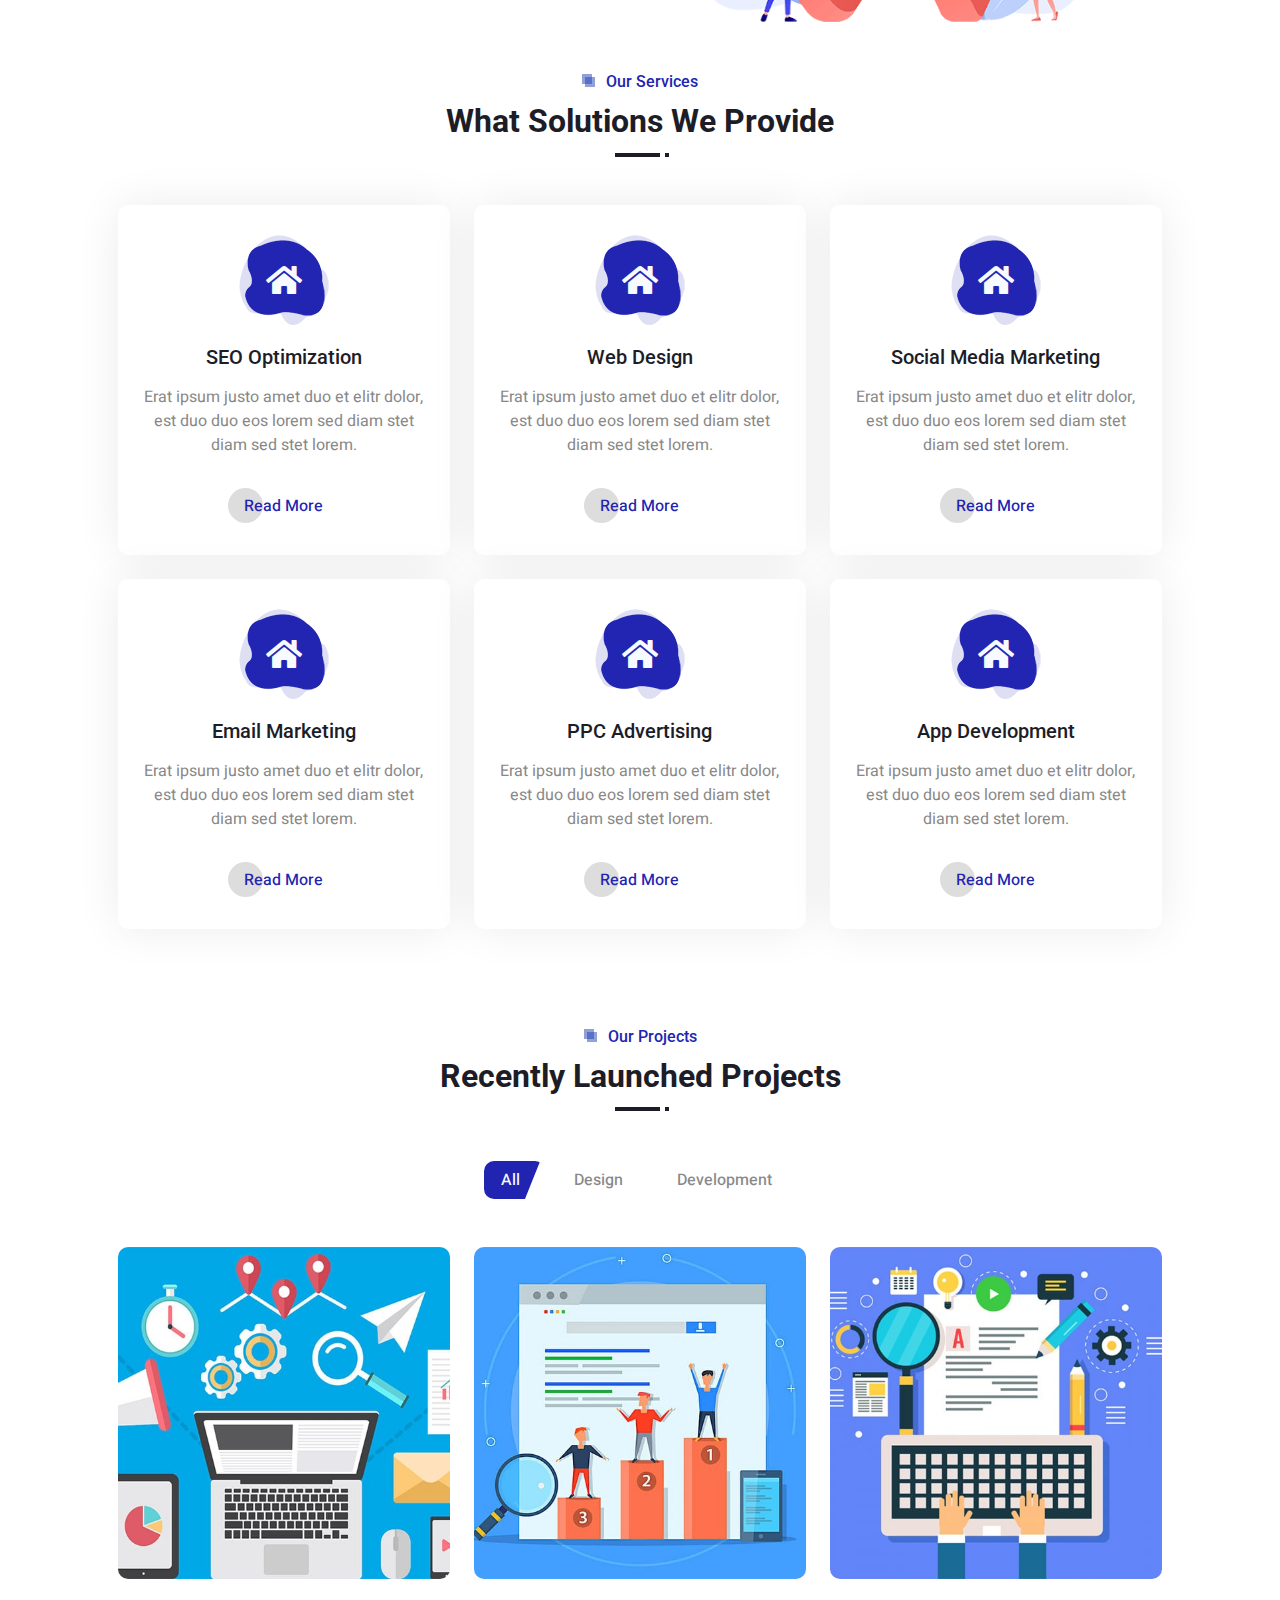
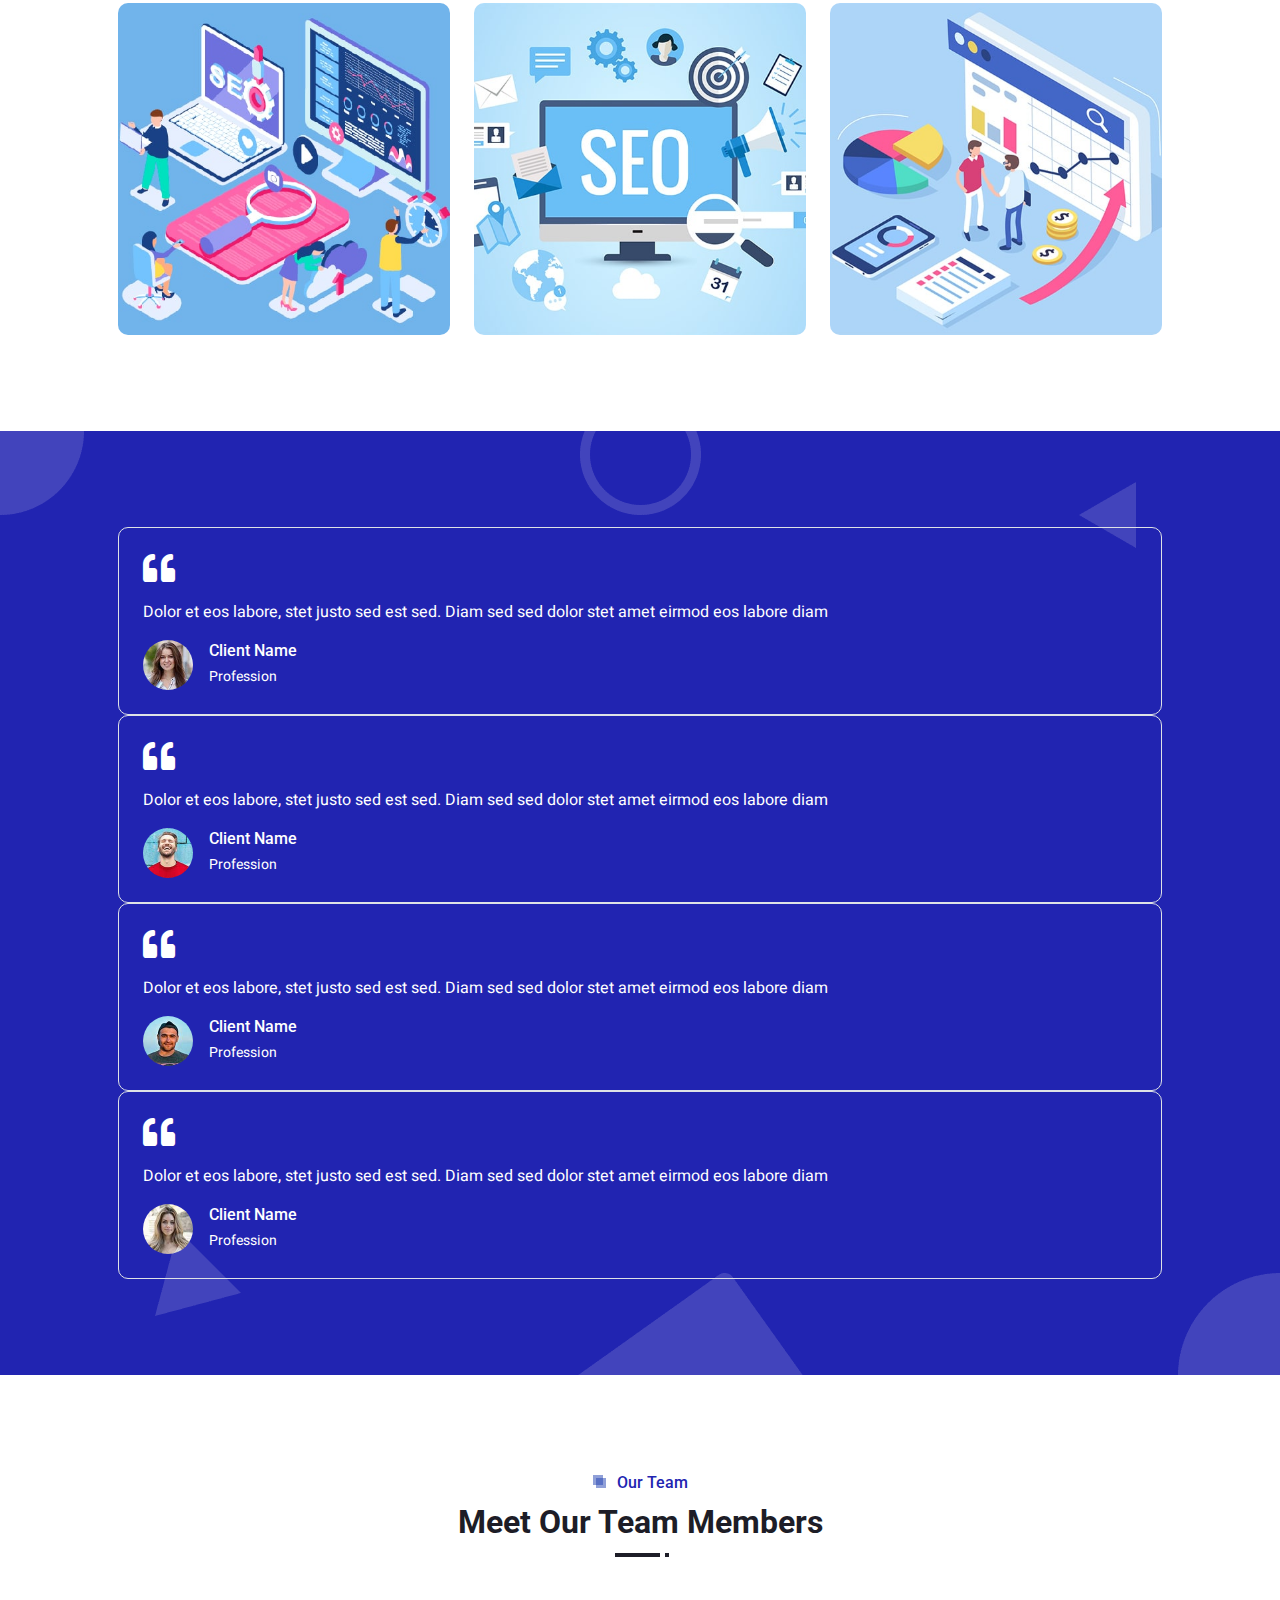
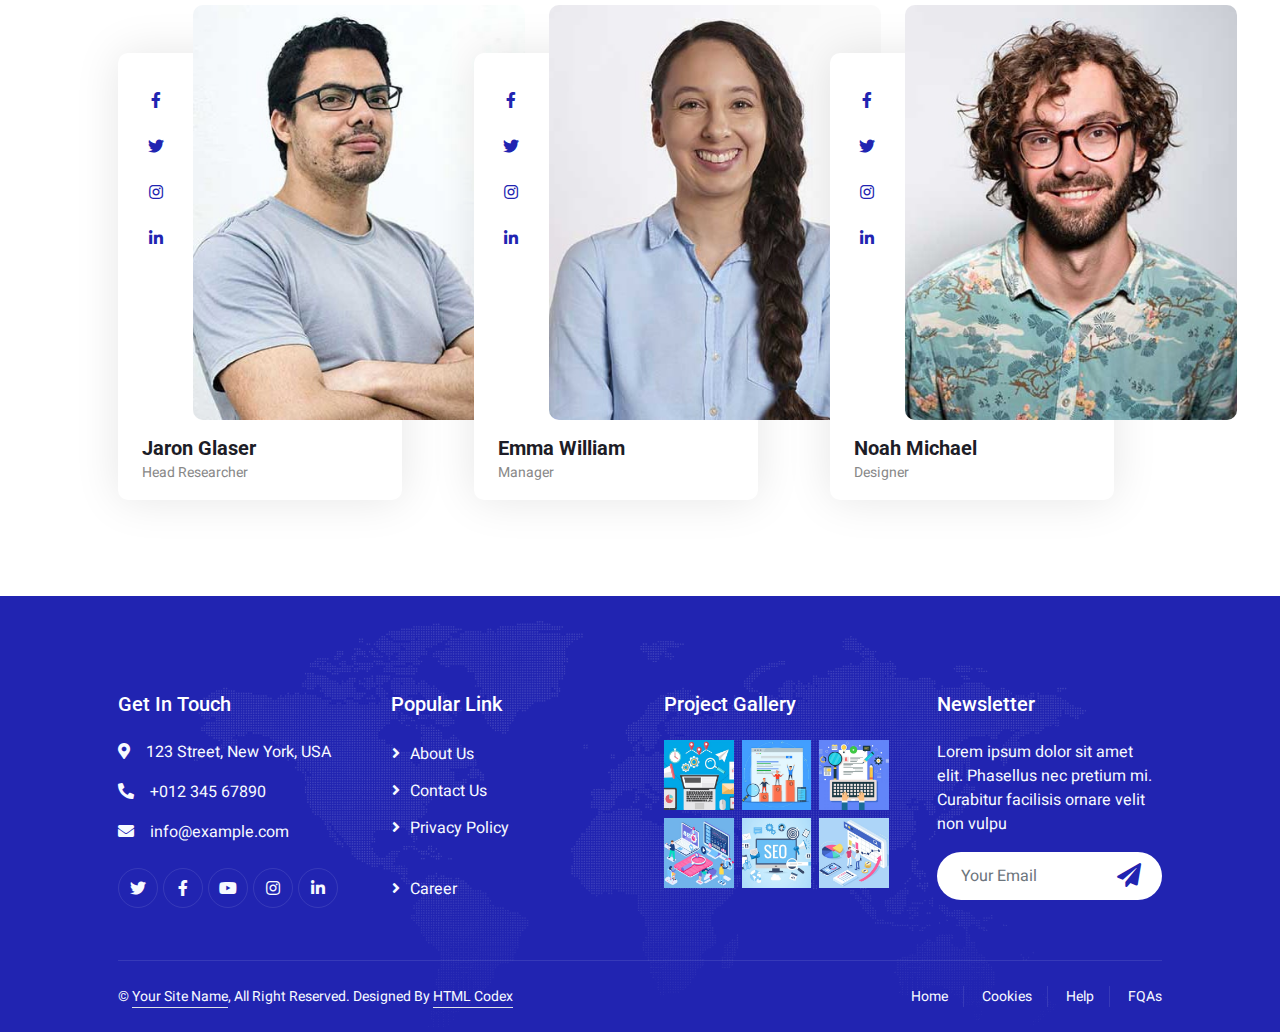
==== commit f9035696: "Update index.html" ====
--- a/index.html
+++ b/index.html
@@ -8,18 +8,19 @@
     <meta content="" name="keywords">
     <meta content="" name="description">
 
+    <!-- Favicon -->
     <link href="img/favicon.ico" rel="icon">
 
-    <!-- google web fonts -->
+    <!-- Google Web Fonts -->
     <link rel="preconnect" href="https://fonts.googleapis.com">
     <link rel="preconnect" href="https://fonts.gstatic.com" crossorigin>
     <link href="https://fonts.googleapis.com/css2?family=Heebo:wght@400;500&family=Roboto:wght@400;500;700&display=swap" rel="stylesheet"> 
 
-    <!-- icon Stylesheet -->
+    <!-- Icon Font Stylesheet -->
     <link href="https://cdnjs.cloudflare.com/ajax/libs/font-awesome/5.10.0/css/all.min.css" rel="stylesheet">
     <link href="https://cdn.jsdelivr.net/npm/bootstrap-icons@1.4.1/font/bootstrap-icons.css" rel="stylesheet">
 
-    <!-- libraries stylesheet -->
+    <!-- Libraries Stylesheet -->
     <link href="lib/animate/animate.min.css" rel="stylesheet">
     <link href="lib/owlcarousel/assets/owl.carousel.min.css" rel="stylesheet">
     <link href="lib/lightbox/css/lightbox.min.css" rel="stylesheet">
@@ -46,7 +47,7 @@
         <div class="container-xxl position-relative p-0">
             <nav class="navbar navbar-expand-lg navbar-light px-4 px-lg-5 py-3 py-lg-0">
                 <a href="" class="navbar-brand p-0">
-                    <h1 class="m-0"><i class="fa fa-search me-2"></i>SEO<span class="fs-5">Master</span></h1>
+                    <h1 class="m-0"><i class="fa fa-search me-2"></i>Citrus<span class="fs-5">Aeronautics</span></h1>
                     <!-- <img src="img/logo.png" alt="Logo"> -->
                 </a>
                 <button class="navbar-toggler" type="button" data-bs-toggle="collapse" data-bs-target="#navbarCollapse">
@@ -54,22 +55,20 @@
                 </button>
                 <div class="collapse navbar-collapse" id="navbarCollapse">
                     <div class="navbar-nav ms-auto py-0">
-                        <a href="index.html" class="nav-item nav-link active">Home</a>
+                        <a href="index.html" class="nav-item nav-link">Home</a>
                         <a href="about.html" class="nav-item nav-link">About</a>
                         <a href="service.html" class="nav-item nav-link">Service</a>
                         <a href="project.html" class="nav-item nav-link">Project</a>
                         <div class="nav-item dropdown">
-                            <a href="#" class="nav-link dropdown-toggle" data-bs-toggle="dropdown">Pages</a>
+                            <a href="#" class="nav-link dropdown-toggle active" data-bs-toggle="dropdown">Pages</a>
                             <div class="dropdown-menu m-0">
                                 <a href="team.html" class="dropdown-item">Our Team</a>
                                 <a href="testimonial.html" class="dropdown-item">Testimonial</a>
-                                <a href="404.html" class="dropdown-item">404 Page</a>
+                                <a href="404.html" class="dropdown-item active">404 Page</a>
                             </div>
                         </div>
                         <a href="contact.html" class="nav-item nav-link">Contact</a>
                     </div>
-                    <butaton type="button" class="btn text-secondary ms-3" data-bs-toggle="modal" data-bs-target="#searchModal"><i class="fa fa-search"></i></butaton>
-                    <a href="https://htmlcodex.com/startup-company-website-template" class="btn btn-secondary text-light rounded-pill py-2 px-4 ms-3">Pro Version</a>
                 </div>
             </nav>
 
@@ -77,8 +76,8 @@
                 <div class="container my-5 py-5 px-lg-5">
                     <div class="row g-5 py-5">
                         <div class="col-lg-6 text-center text-lg-start">
-                            <h1 class="text-white mb-4 animated zoomIn">All in one SEO tool need to grow your business rapidly</h1>
-                            <p class="text-white pb-3 animated zoomIn">Tempor rebum no at dolore lorem clita rebum rebum ipsum rebum stet dolor sed justo kasd. Ut dolor sed magna dolor sea diam. Sit diam sit justo amet ipsum vero ipsum clita lorem</p>
+                            <h1 class="text-white mb-4 animated zoomIn">Paving the road for the future and the world beyond</h1>
+                            <p class="text-white pb-3 animated zoomIn">Citrus Aeronautics is a state of the art space tourism company, with the goal of making people's dreams come to reality. We provide the most affordable and flexible options on the market for our customers, and are unmatched in service quality.</p>
                             <a href="" class="btn btn-light py-sm-3 px-sm-5 rounded-pill me-3 animated slideInLeft">Free Quote</a>
                             <a href="" class="btn btn-outline-light py-sm-3 px-sm-5 rounded-pill animated slideInRight">Contact Us</a>
                         </div>
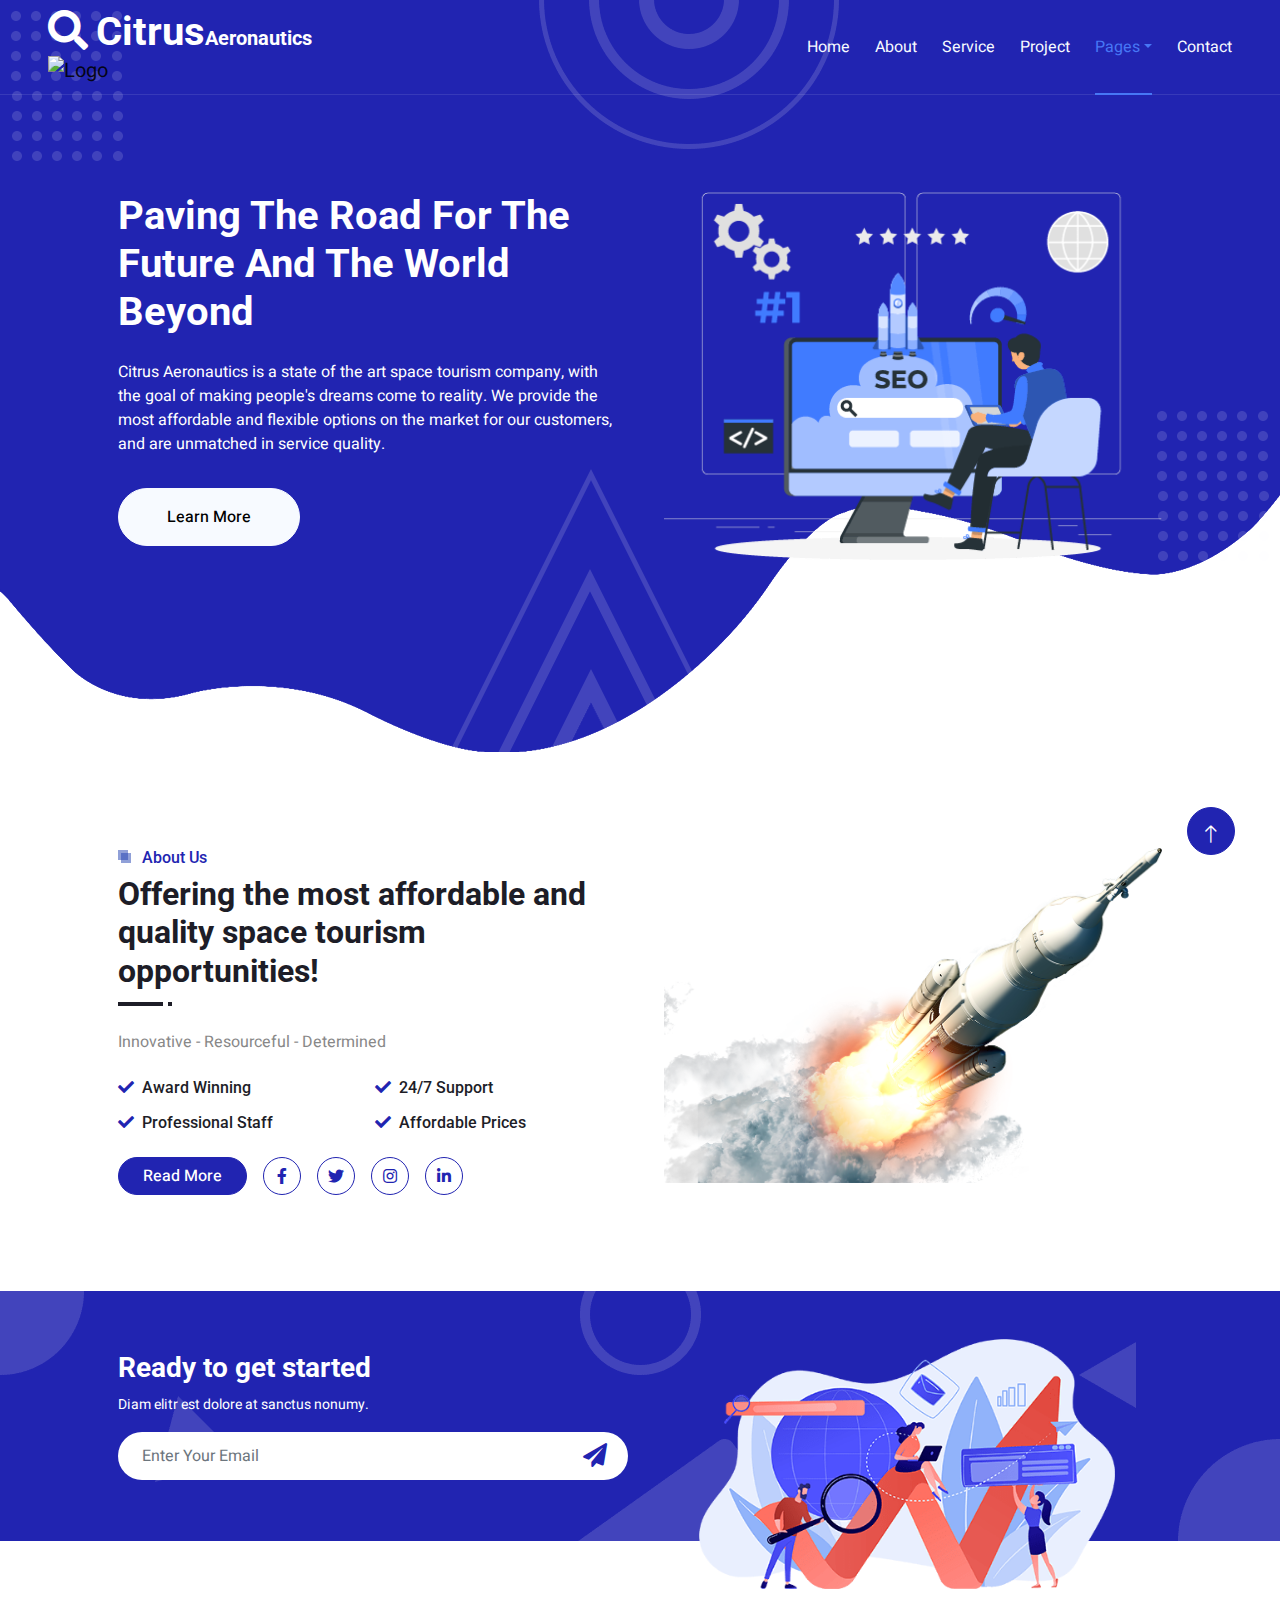
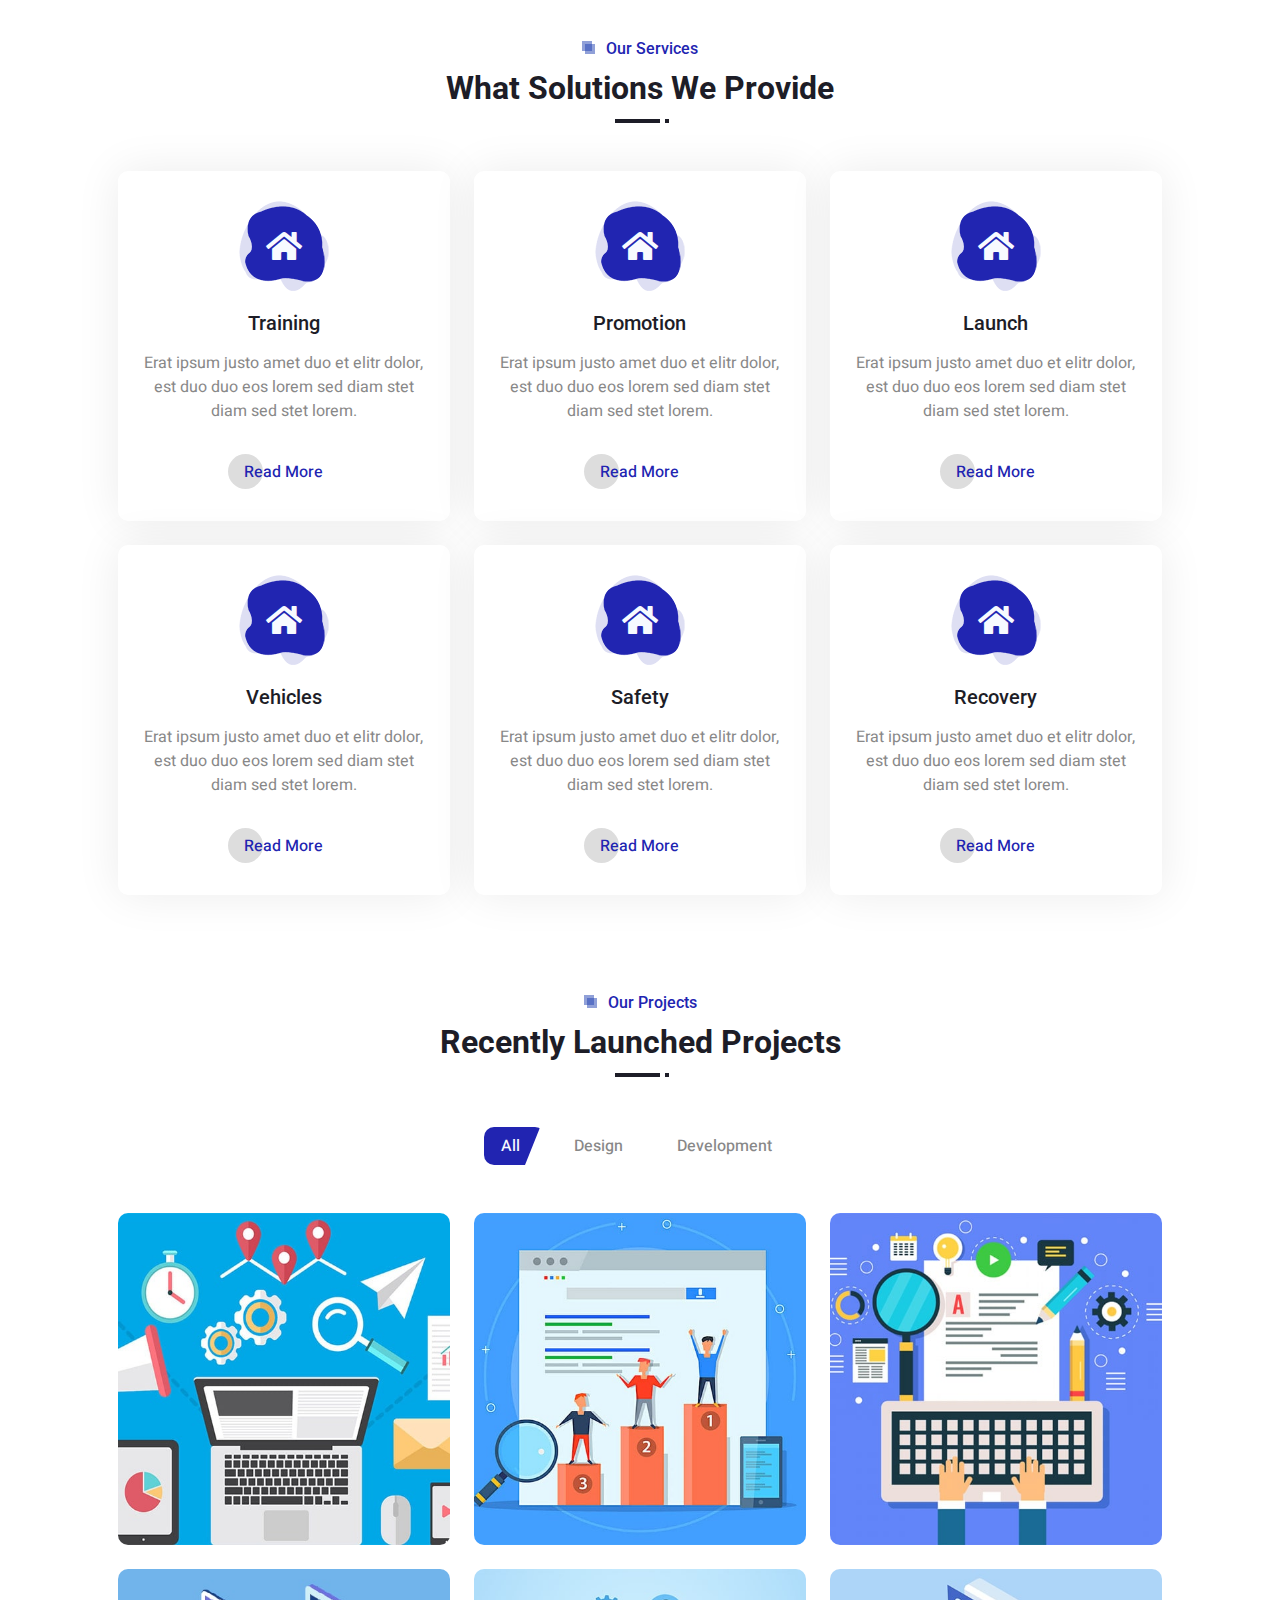
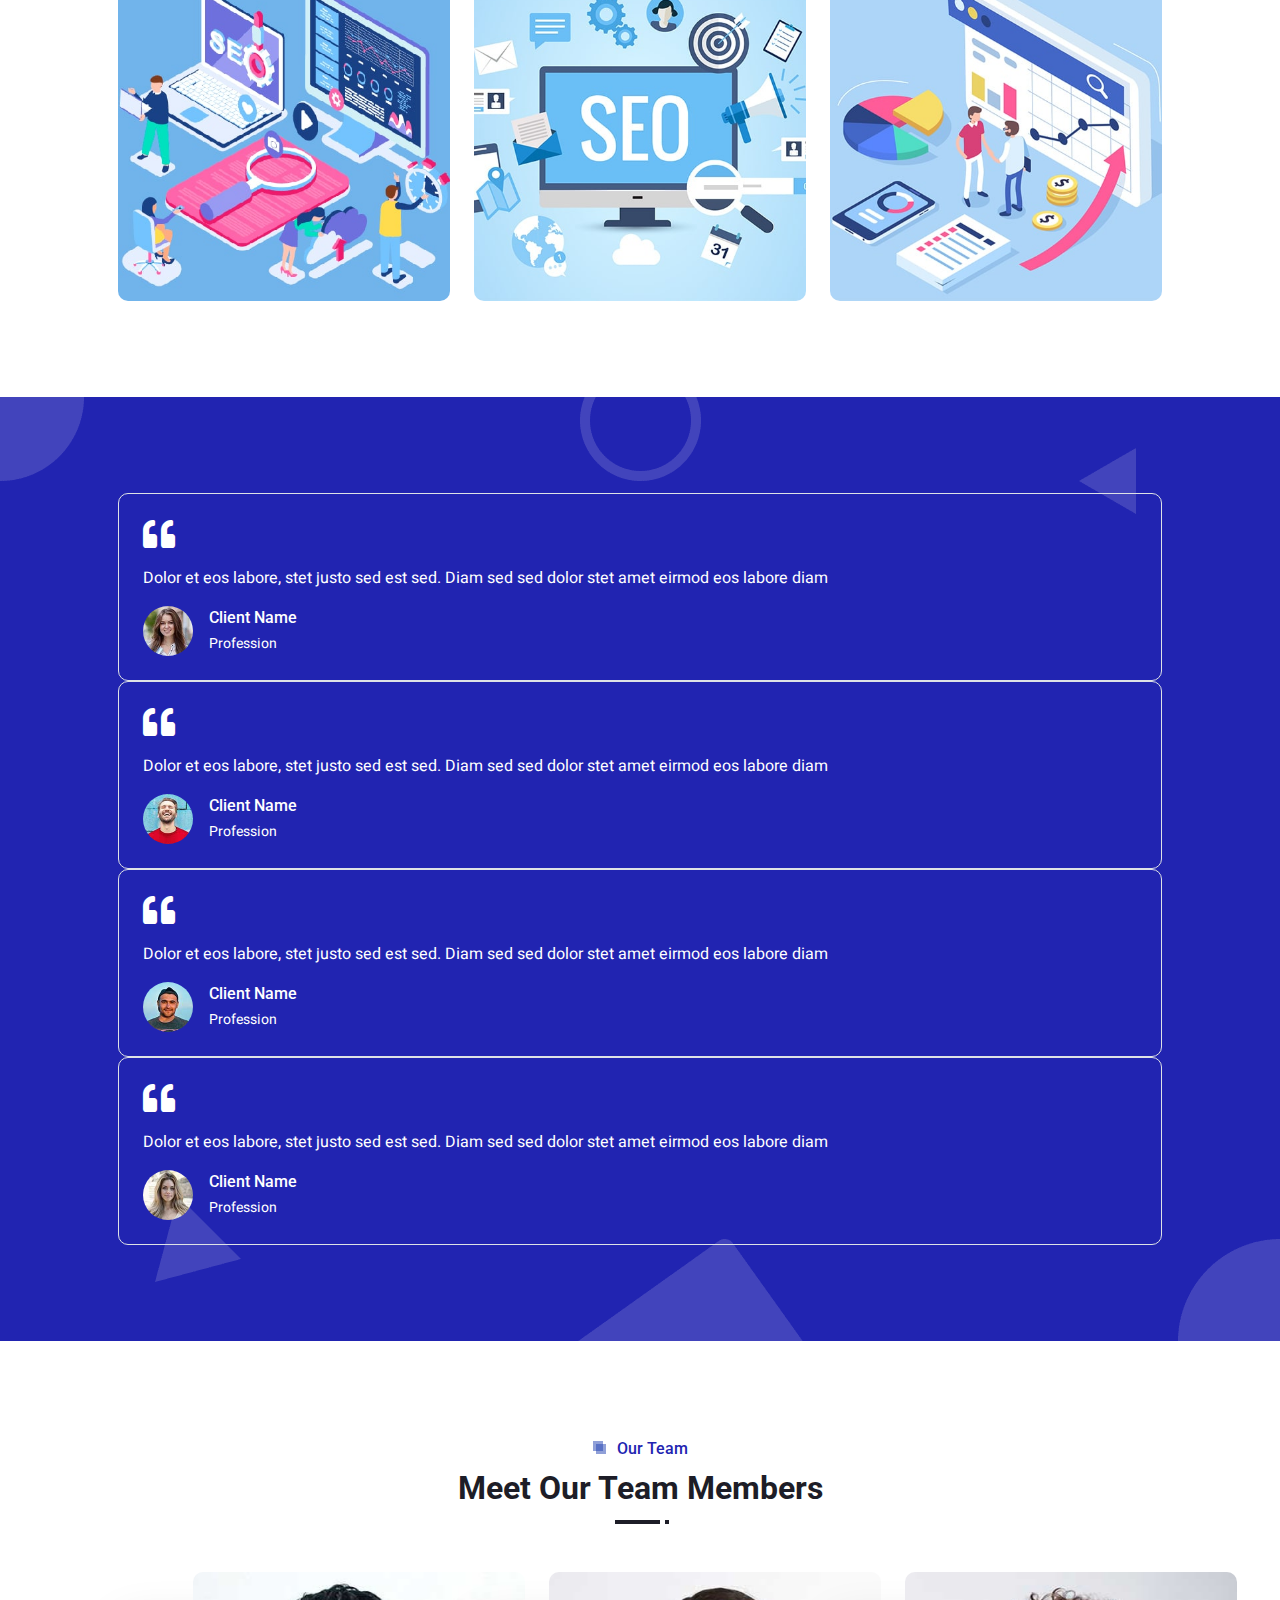
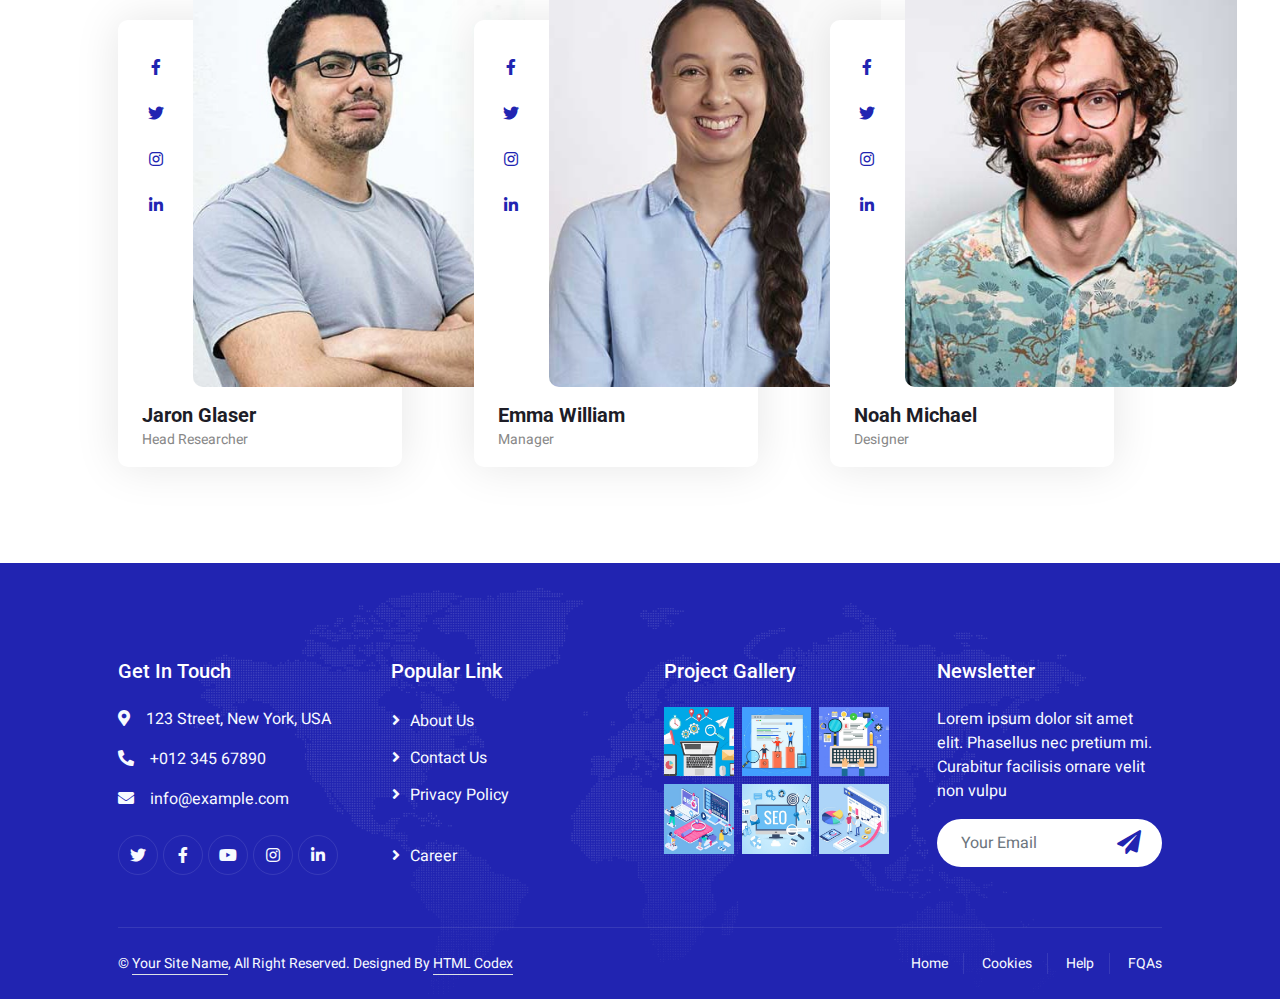
==== commit 8c2267fb: "Update index.html" ====
--- a/index.html
+++ b/index.html
@@ -8,47 +8,47 @@
     <meta content="" name="keywords">
     <meta content="" name="description">
 
-    <!-- Favicon -->
+    <!-- favicon -->
     <link href="img/favicon.ico" rel="icon">
 
-    <!-- Google Web Fonts -->
+    <!-- google web fonts -->
     <link rel="preconnect" href="https://fonts.googleapis.com">
     <link rel="preconnect" href="https://fonts.gstatic.com" crossorigin>
     <link href="https://fonts.googleapis.com/css2?family=Heebo:wght@400;500&family=Roboto:wght@400;500;700&display=swap" rel="stylesheet"> 
 
-    <!-- Icon Font Stylesheet -->
+    <!-- icon font stylesheet -->
     <link href="https://cdnjs.cloudflare.com/ajax/libs/font-awesome/5.10.0/css/all.min.css" rel="stylesheet">
     <link href="https://cdn.jsdelivr.net/npm/bootstrap-icons@1.4.1/font/bootstrap-icons.css" rel="stylesheet">
 
-    <!-- Libraries Stylesheet -->
+    <!-- libaries stylesheet -->
     <link href="lib/animate/animate.min.css" rel="stylesheet">
     <link href="lib/owlcarousel/assets/owl.carousel.min.css" rel="stylesheet">
     <link href="lib/lightbox/css/lightbox.min.css" rel="stylesheet">
 
-    <!-- Customized Bootstrap Stylesheet -->
+    <!-- customized bootstrap stylesheet -->
     <link href="css/bootstrap.min.css" rel="stylesheet">
 
-    <!-- Template Stylesheet -->
+    <!-- stylesheet -->
     <link href="css/style.css" rel="stylesheet">
 </head>
 
 <body>
     <div class="container-xxl bg-white p-0">
-        <!-- Spinner Start -->
+        <!-- spinner start -->
         <div id="spinner" class="show bg-white position-fixed translate-middle w-100 vh-100 top-50 start-50 d-flex align-items-center justify-content-center">
             <div class="spinner-grow text-primary" style="width: 3rem; height: 3rem;" role="status">
                 <span class="sr-only">Loading...</span>
             </div>
         </div>
-        <!-- Spinner End -->
-
-
-        <!-- Navbar & Hero Start -->
+        <!-- spinner end -->
+
+
+        <!-- nav start -->
         <div class="container-xxl position-relative p-0">
             <nav class="navbar navbar-expand-lg navbar-light px-4 px-lg-5 py-3 py-lg-0">
                 <a href="" class="navbar-brand p-0">
                     <h1 class="m-0"><i class="fa fa-search me-2"></i>Citrus<span class="fs-5">Aeronautics</span></h1>
-                    <!-- <img src="img/logo.png" alt="Logo"> -->
+                      <img src="img/logo.png" alt="Logo">
                 </a>
                 <button class="navbar-toggler" type="button" data-bs-toggle="collapse" data-bs-target="#navbarCollapse">
                     <span class="fa fa-bars"></span>
@@ -76,10 +76,9 @@
                 <div class="container my-5 py-5 px-lg-5">
                     <div class="row g-5 py-5">
                         <div class="col-lg-6 text-center text-lg-start">
-                            <h1 class="text-white mb-4 animated zoomIn">Paving the road for the future and the world beyond</h1>
+                            <h1 class="text-white mb-4 animated zoomIn">Paving The Road For The Future And The World Beyond</h1>
                             <p class="text-white pb-3 animated zoomIn">Citrus Aeronautics is a state of the art space tourism company, with the goal of making people's dreams come to reality. We provide the most affordable and flexible options on the market for our customers, and are unmatched in service quality.</p>
-                            <a href="" class="btn btn-light py-sm-3 px-sm-5 rounded-pill me-3 animated slideInLeft">Free Quote</a>
-                            <a href="" class="btn btn-outline-light py-sm-3 px-sm-5 rounded-pill animated slideInRight">Contact Us</a>
+                            <a href="" class="btn btn-light py-sm-3 px-sm-5 rounded-pill me-3 animated slideInLeft">Learn More</a>
                         </div>
                         <div class="col-lg-6 text-center text-lg-start">
                             <img class="img-fluid" src="img/hero.png" alt="">
@@ -88,10 +87,10 @@
                 </div>
             </div>
         </div>
-        <!-- Navbar & Hero End -->
-
-
-        <!-- Full Screen Search Start -->
+        <!-- nav end -->
+
+
+        <!-- full screen search -->
         <div class="modal fade" id="searchModal" tabindex="-1">
             <div class="modal-dialog modal-fullscreen">
                 <div class="modal-content" style="background: rgba(29, 29, 39, 0.7);">
@@ -107,19 +106,19 @@
                 </div>
             </div>
         </div>
-        <!-- Full Screen Search End -->
-
-
-        <!-- About Start -->
+        <!-- full screen search end -->
+
+
+        <!-- about start -->
         <div class="container-xxl py-5">
             <div class="container px-lg-5">
                 <div class="row g-5">
                     <div class="col-lg-6 wow fadeInUp" data-wow-delay="0.1s">
                         <div class="section-title position-relative mb-4 pb-2">
                             <h6 class="position-relative text-primary ps-4">About Us</h6>
-                            <h2 class="mt-2">The best SEO solution with 10 years of experience</h2>
-                        </div>
-                        <p class="mb-4">Tempor erat elitr rebum at clita. Diam dolor diam ipsum et tempor sit. Aliqu diam amet diam et eos labore. Clita erat ipsum et lorem et sit, sed stet no labore lorem sit. Sanctus clita duo justo et tempor eirmod magna dolore erat amet</p>
+                            <h2 class="mt-2">Offering the most affordable and quality space tourism opportunities!</h2>
+                        </div>
+                        <p class="mb-4">Innovative - Resourceful - Determined</p>
                         <div class="row g-3">
                             <div class="col-sm-6">
                                 <h6 class="mb-3"><i class="fa fa-check text-primary me-2"></i>Award Winning</h6>
@@ -127,7 +126,7 @@
                             </div>
                             <div class="col-sm-6">
                                 <h6 class="mb-3"><i class="fa fa-check text-primary me-2"></i>24/7 Support</h6>
-                                <h6 class="mb-0"><i class="fa fa-check text-primary me-2"></i>Fair Prices</h6>
+                                <h6 class="mb-0"><i class="fa fa-check text-primary me-2"></i>Affordable Prices</h6>
                             </div>
                         </div>
                         <div class="d-flex align-items-center mt-4">
@@ -139,15 +138,15 @@
                         </div>
                     </div>
                     <div class="col-lg-6">
-                        <img class="img-fluid wow zoomIn" data-wow-delay="0.5s" src="img/about.jpg">
-                    </div>
-                </div>
-            </div>
-        </div>
-        <!-- About End -->
-
-
-        <!-- Newsletter Start -->
+                        <img class="img-fluid wow zoomIn" data-wow-delay="0.5s" src="images/rocket-minneapolis-web-design-digital-marketing-agency-13.png">
+                    </div>
+                </div>
+            </div>
+        </div>
+        <!-- about end -->
+
+
+        <!-- newsletter start -->
         <div class="container-xxl bg-primary newsletter my-5 wow fadeInUp" data-wow-delay="0.1s">
             <div class="container px-lg-5">
                 <div class="row align-items-center" style="height: 250px;">
@@ -165,10 +164,10 @@
                 </div>
             </div>
         </div>
-        <!-- Newsletter End -->
-
-
-        <!-- Service Start -->
+        <!-- newsletter end -->
+
+
+        <!-- service start -->
         <div class="container-xxl py-5">
             <div class="container px-lg-5">
                 <div class="section-title position-relative text-center mb-5 pb-2 wow fadeInUp" data-wow-delay="0.1s">
@@ -181,7 +180,7 @@
                             <div class="service-icon flex-shrink-0">
                                 <i class="fa fa-home fa-2x"></i>
                             </div>
-                            <h5 class="mb-3">SEO Optimization</h5>
+                            <h5 class="mb-3">Training</h5>
                             <p>Erat ipsum justo amet duo et elitr dolor, est duo duo eos lorem sed diam stet diam sed stet lorem.</p>
                             <a class="btn px-3 mt-auto mx-auto" href="">Read More</a>
                         </div>
@@ -191,7 +190,7 @@
                             <div class="service-icon flex-shrink-0">
                                 <i class="fa fa-home fa-2x"></i>
                             </div>
-                            <h5 class="mb-3">Web Design</h5>
+                            <h5 class="mb-3">Promotion</h5>
                             <p>Erat ipsum justo amet duo et elitr dolor, est duo duo eos lorem sed diam stet diam sed stet lorem.</p>
                             <a class="btn px-3 mt-auto mx-auto" href="">Read More</a>
                         </div>
@@ -201,7 +200,7 @@
                             <div class="service-icon flex-shrink-0">
                                 <i class="fa fa-home fa-2x"></i>
                             </div>
-                            <h5 class="mb-3">Social Media Marketing</h5>
+                            <h5 class="mb-3">Launch</h5>
                             <p>Erat ipsum justo amet duo et elitr dolor, est duo duo eos lorem sed diam stet diam sed stet lorem.</p>
                             <a class="btn px-3 mt-auto mx-auto" href="">Read More</a>
                         </div>
@@ -211,7 +210,7 @@
                             <div class="service-icon flex-shrink-0">
                                 <i class="fa fa-home fa-2x"></i>
                             </div>
-                            <h5 class="mb-3">Email Marketing</h5>
+                            <h5 class="mb-3">Vehicles</h5>
                             <p>Erat ipsum justo amet duo et elitr dolor, est duo duo eos lorem sed diam stet diam sed stet lorem.</p>
                             <a class="btn px-3 mt-auto mx-auto" href="">Read More</a>
                         </div>
@@ -221,7 +220,7 @@
                             <div class="service-icon flex-shrink-0">
                                 <i class="fa fa-home fa-2x"></i>
                             </div>
-                            <h5 class="mb-3">PPC Advertising</h5>
+                            <h5 class="mb-3">Safety</h5>
                             <p>Erat ipsum justo amet duo et elitr dolor, est duo duo eos lorem sed diam stet diam sed stet lorem.</p>
                             <a class="btn px-3 mt-auto mx-auto" href="">Read More</a>
                         </div>
@@ -231,7 +230,7 @@
                             <div class="service-icon flex-shrink-0">
                                 <i class="fa fa-home fa-2x"></i>
                             </div>
-                            <h5 class="mb-3">App Development</h5>
+                            <h5 class="mb-3">Recovery</h5>
                             <p>Erat ipsum justo amet duo et elitr dolor, est duo duo eos lorem sed diam stet diam sed stet lorem.</p>
                             <a class="btn px-3 mt-auto mx-auto" href="">Read More</a>
                         </div>
@@ -239,10 +238,10 @@
                 </div>
             </div>
         </div>
-        <!-- Service End -->
-
-
-        <!-- Portfolio Start -->
+        <!-- service end -->
+
+
+        <!-- start -->
         <div class="container-xxl py-5">
             <div class="container px-lg-5">
                 <div class="section-title position-relative text-center mb-5 pb-2 wow fadeInUp" data-wow-delay="0.1s">
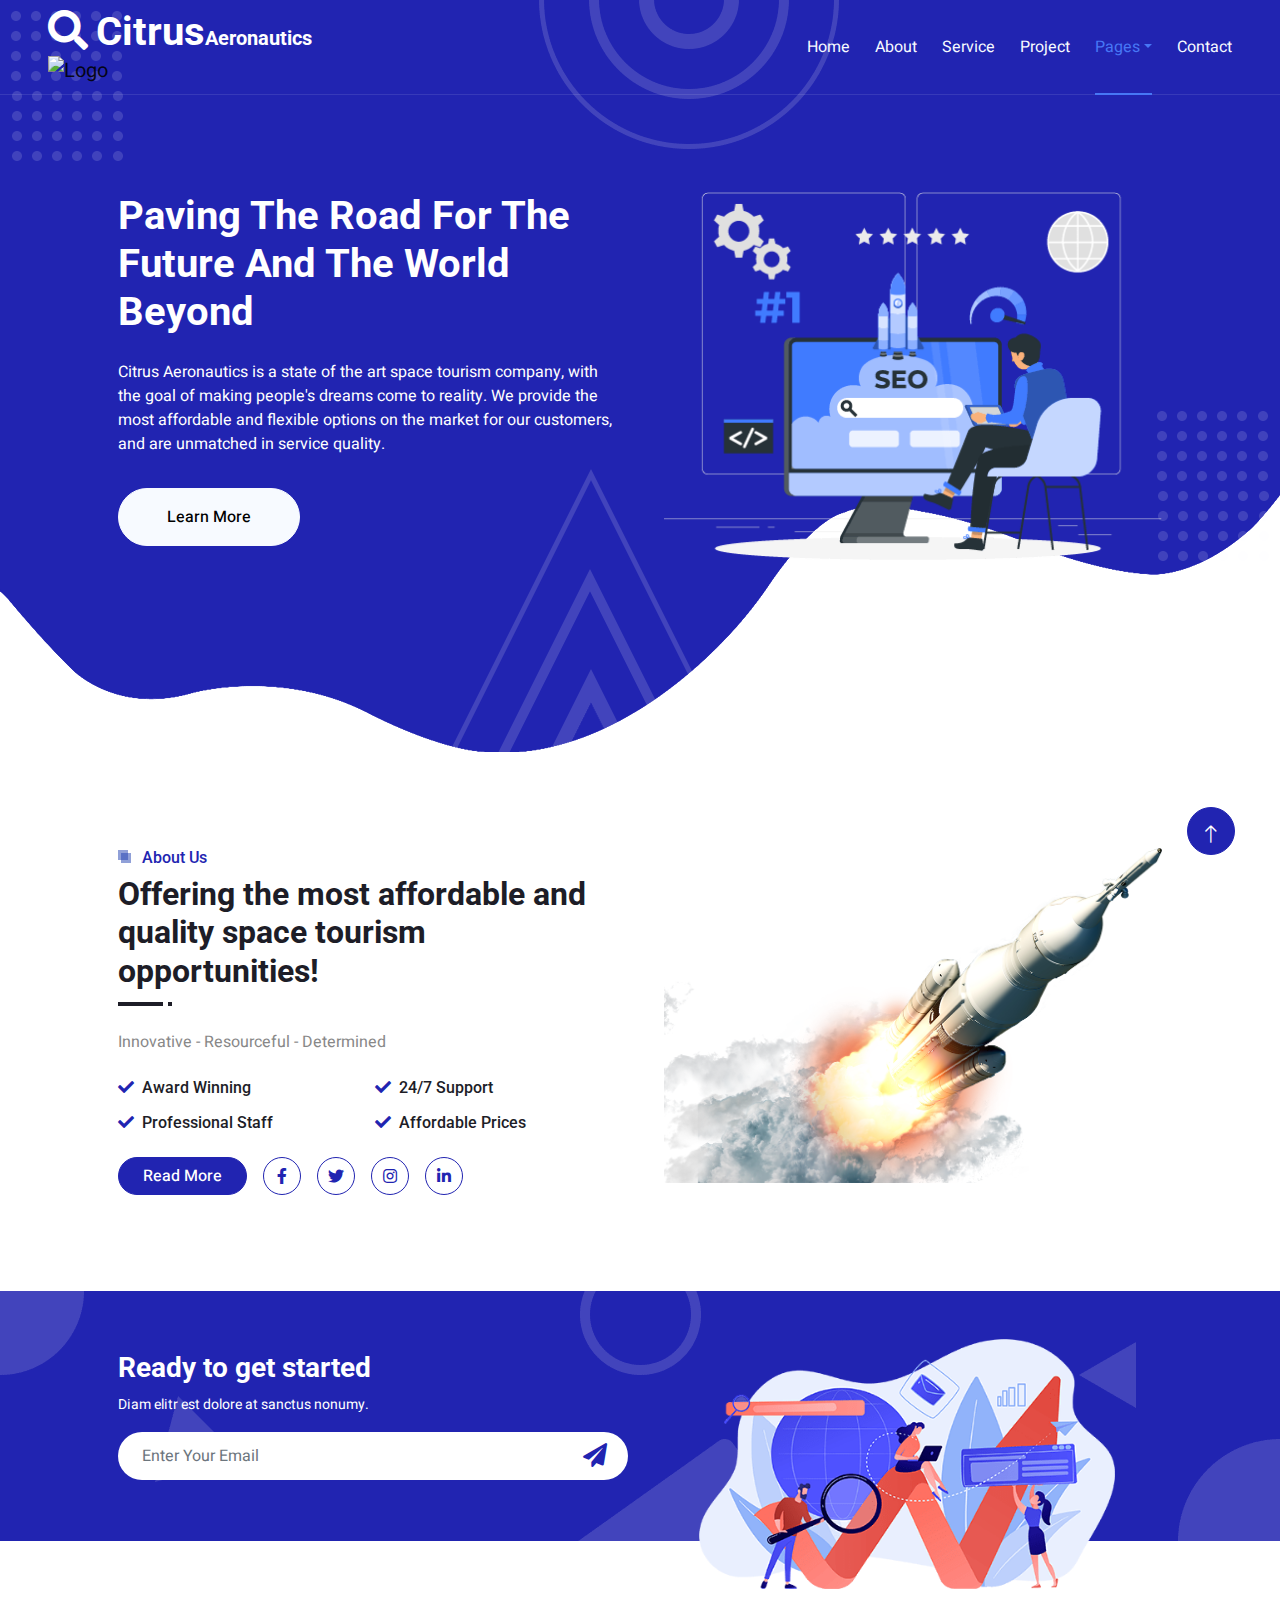
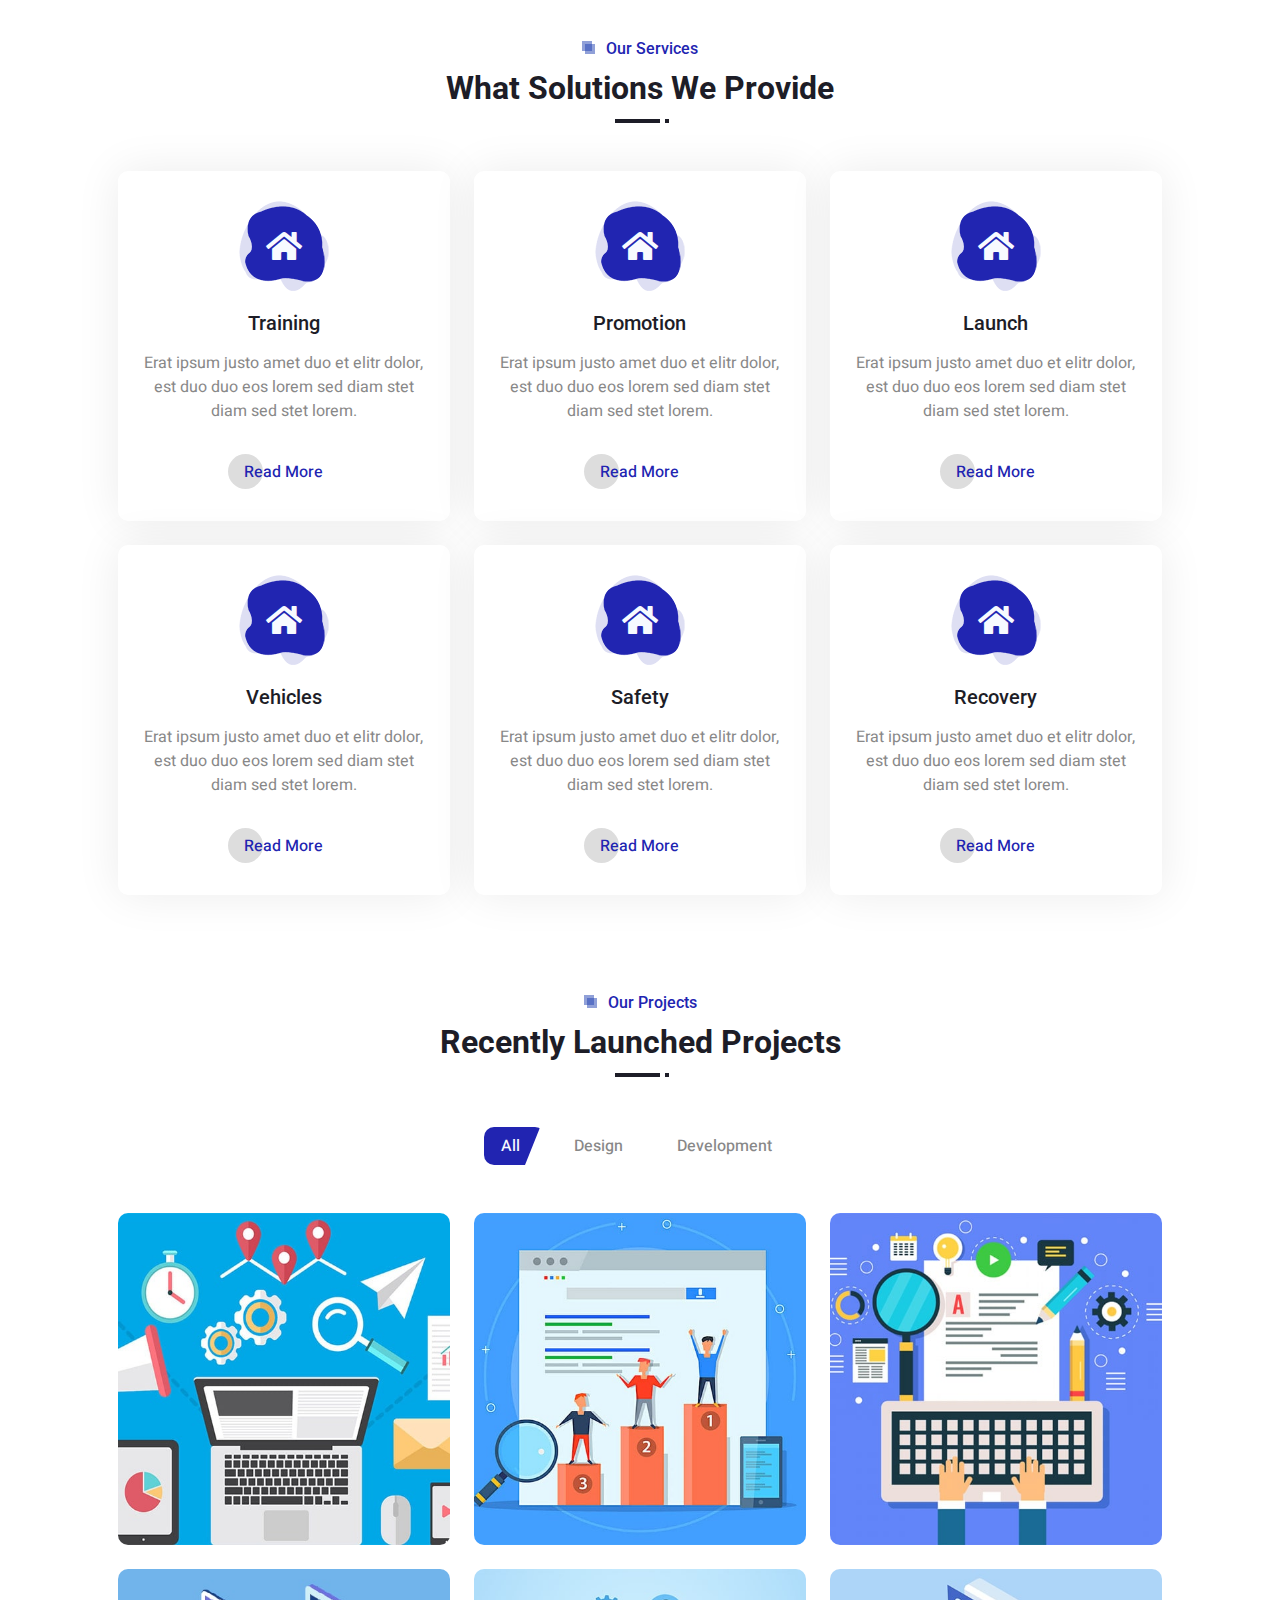
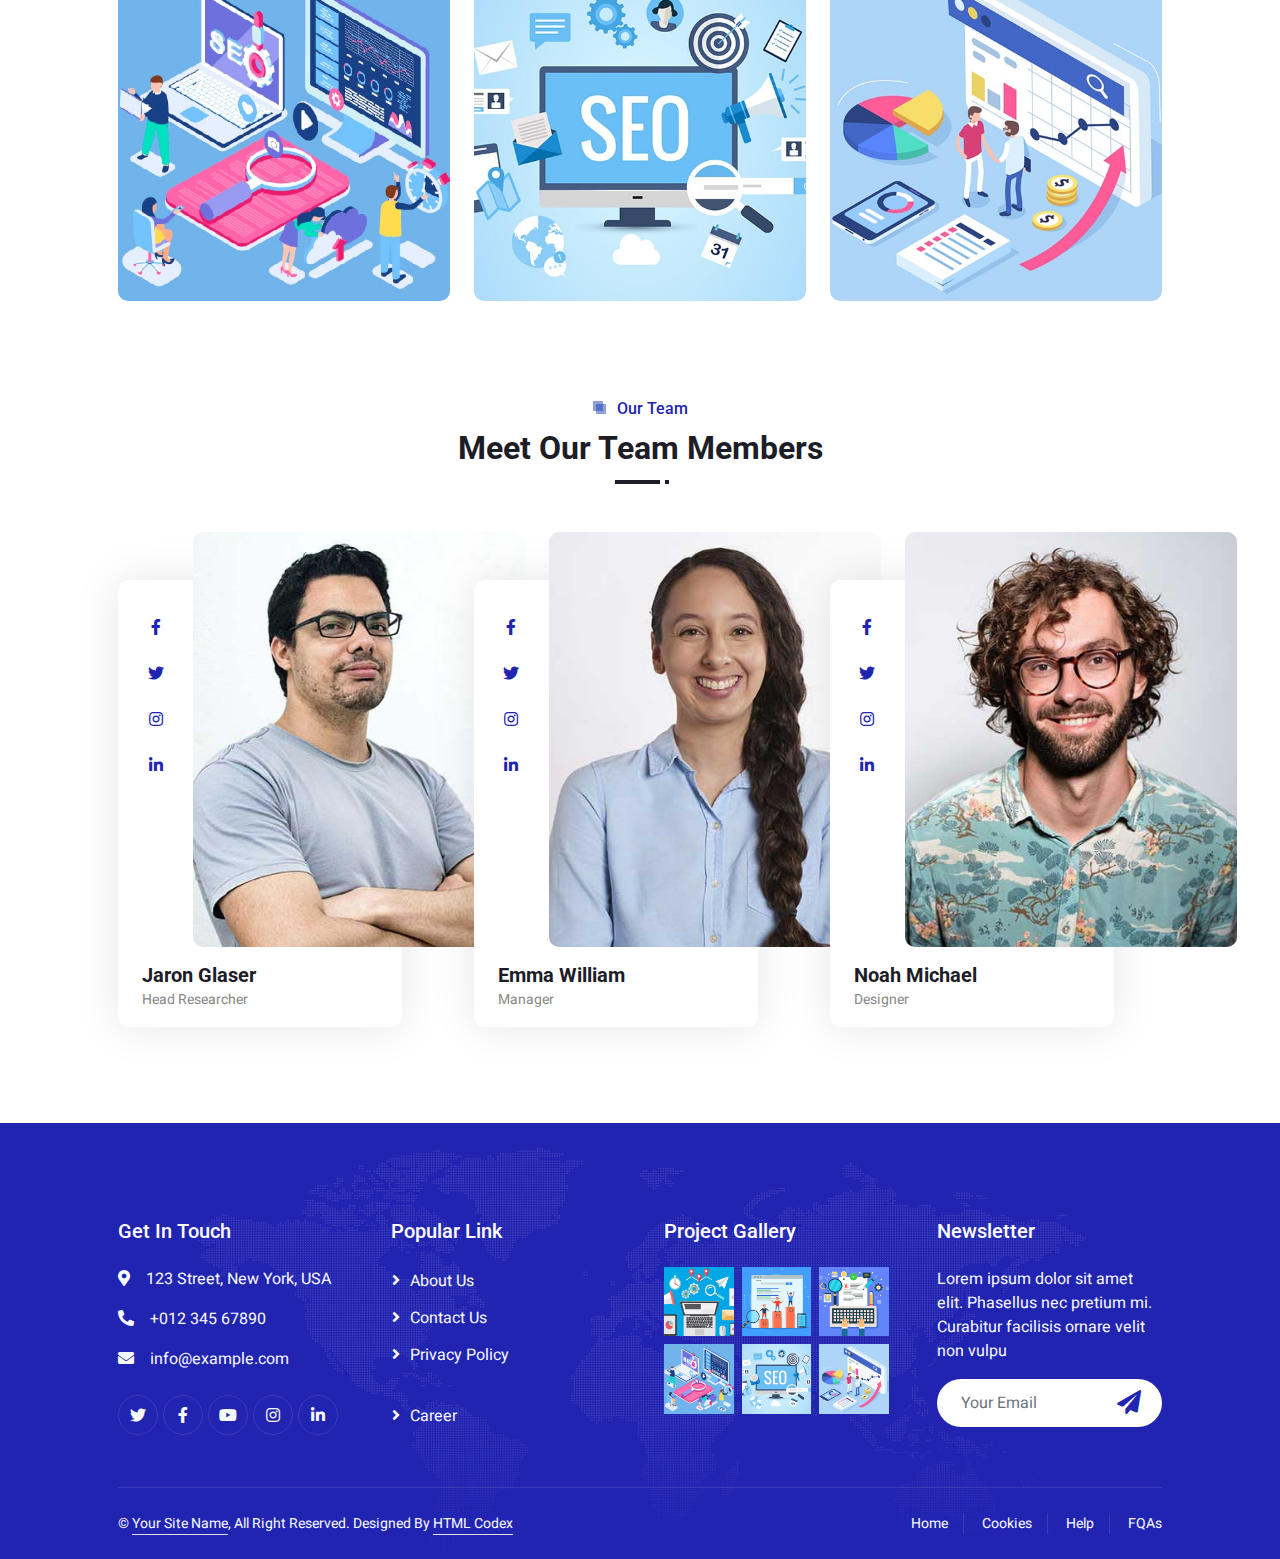
==== commit 0c07a77c: "Update index.html" ====
--- a/index.html
+++ b/index.html
@@ -336,61 +336,9 @@
         <!-- Portfolio End -->
 
 
-        <!-- Testimonial Start -->
-        <div class="container-xxl bg-primary testimonial py-5 my-5 wow fadeInUp" data-wow-delay="0.1s">
-            <div class="container py-5 px-lg-5">
-                <div class="owl-carousel testimonial-carousel">
-                    <div class="testimonial-item bg-transparent border rounded text-white p-4">
-                        <i class="fa fa-quote-left fa-2x mb-3"></i>
-                        <p>Dolor et eos labore, stet justo sed est sed. Diam sed sed dolor stet amet eirmod eos labore diam</p>
-                        <div class="d-flex align-items-center">
-                            <img class="img-fluid flex-shrink-0 rounded-circle" src="img/testimonial-1.jpg" style="width: 50px; height: 50px;">
-                            <div class="ps-3">
-                                <h6 class="text-white mb-1">Client Name</h6>
-                                <small>Profession</small>
-                            </div>
-                        </div>
-                    </div>
-                    <div class="testimonial-item bg-transparent border rounded text-white p-4">
-                        <i class="fa fa-quote-left fa-2x mb-3"></i>
-                        <p>Dolor et eos labore, stet justo sed est sed. Diam sed sed dolor stet amet eirmod eos labore diam</p>
-                        <div class="d-flex align-items-center">
-                            <img class="img-fluid flex-shrink-0 rounded-circle" src="img/testimonial-2.jpg" style="width: 50px; height: 50px;">
-                            <div class="ps-3">
-                                <h6 class="text-white mb-1">Client Name</h6>
-                                <small>Profession</small>
-                            </div>
-                        </div>
-                    </div>
-                    <div class="testimonial-item bg-transparent border rounded text-white p-4">
-                        <i class="fa fa-quote-left fa-2x mb-3"></i>
-                        <p>Dolor et eos labore, stet justo sed est sed. Diam sed sed dolor stet amet eirmod eos labore diam</p>
-                        <div class="d-flex align-items-center">
-                            <img class="img-fluid flex-shrink-0 rounded-circle" src="img/testimonial-3.jpg" style="width: 50px; height: 50px;">
-                            <div class="ps-3">
-                                <h6 class="text-white mb-1">Client Name</h6>
-                                <small>Profession</small>
-                            </div>
-                        </div>
-                    </div>
-                    <div class="testimonial-item bg-transparent border rounded text-white p-4">
-                        <i class="fa fa-quote-left fa-2x mb-3"></i>
-                        <p>Dolor et eos labore, stet justo sed est sed. Diam sed sed dolor stet amet eirmod eos labore diam</p>
-                        <div class="d-flex align-items-center">
-                            <img class="img-fluid flex-shrink-0 rounded-circle" src="img/testimonial-4.jpg" style="width: 50px; height: 50px;">
-                            <div class="ps-3">
-                                <h6 class="text-white mb-1">Client Name</h6>
-                                <small>Profession</small>
-                            </div>
-                        </div>
-                    </div>
-                </div>
-            </div>
-        </div>
-        <!-- Testimonial End -->
-
-
-        <!-- Team Start -->
+        
+
+        <!-- team start -->
         <div class="container-xxl py-5">
             <div class="container px-lg-5">
                 <div class="section-title position-relative text-center mb-5 pb-2 wow fadeInUp" data-wow-delay="0.1s">
@@ -452,10 +400,10 @@
                 </div>
             </div>
         </div>
-        <!-- Team End -->
+        <!-- team end -->
         
 
-        <!-- Footer Start -->
+        <!-- footer start -->
         <div class="container-fluid bg-primary text-light footer mt-5 pt-5 wow fadeIn" data-wow-delay="0.1s">
             <div class="container py-5 px-lg-5">
                 <div class="row g-5">
@@ -534,14 +482,15 @@
                 </div>
             </div>
         </div>
-        <!-- Footer End -->
-
-
-        <!-- Back to Top -->
+        <!-- footer end -->
+
+
+
+	   
         <a href="#" class="btn btn-lg btn-primary btn-lg-square back-to-top pt-2"><i class="bi bi-arrow-up"></i></a>
     </div>
 
-    <!-- JavaScript Libraries -->
+    <!-- js lib -->
     <script src="https://code.jquery.com/jquery-3.4.1.min.js"></script>
     <script src="https://cdn.jsdelivr.net/npm/bootstrap@5.0.0/dist/js/bootstrap.bundle.min.js"></script>
     <script src="lib/wow/wow.min.js"></script>
@@ -551,7 +500,7 @@
     <script src="lib/isotope/isotope.pkgd.min.js"></script>
     <script src="lib/lightbox/js/lightbox.min.js"></script>
 
-    <!-- Template Javascript -->
+    <!-- js -->
     <script src="js/main.js"></script>
 </body>
 
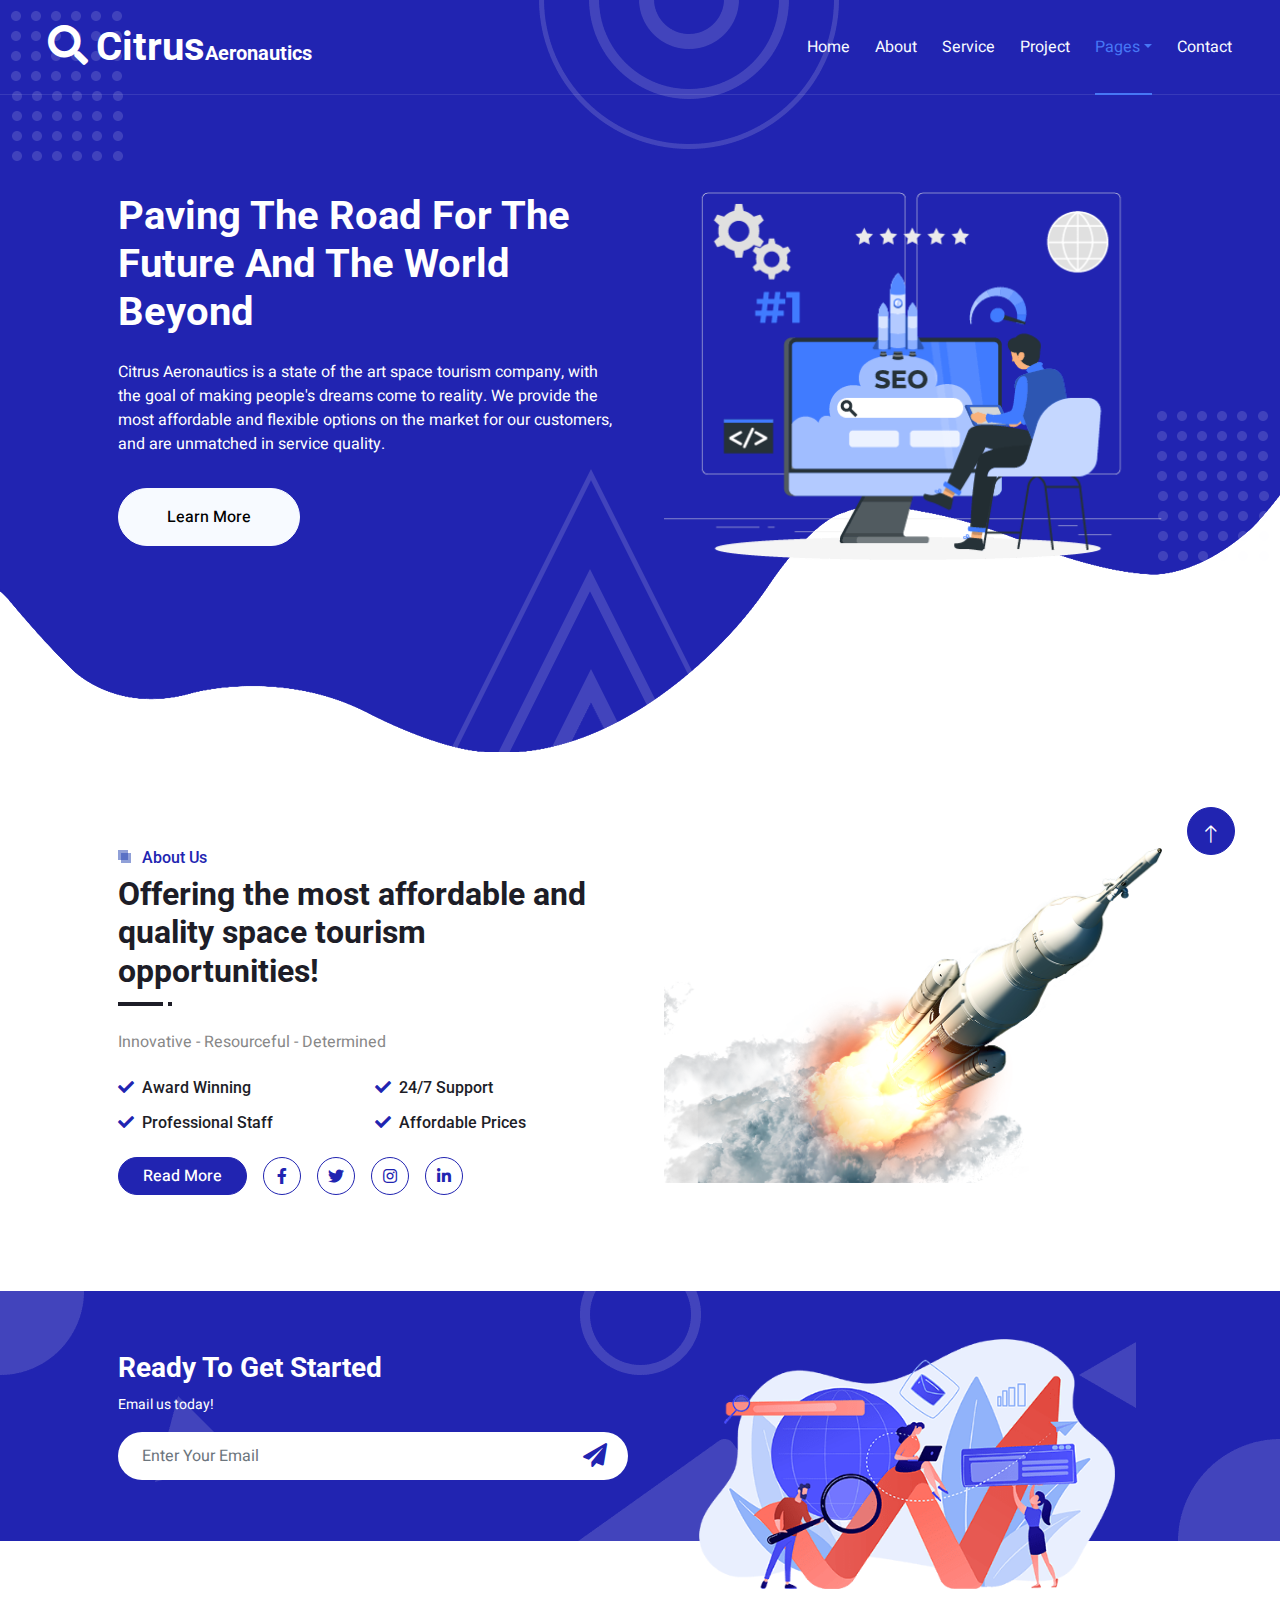
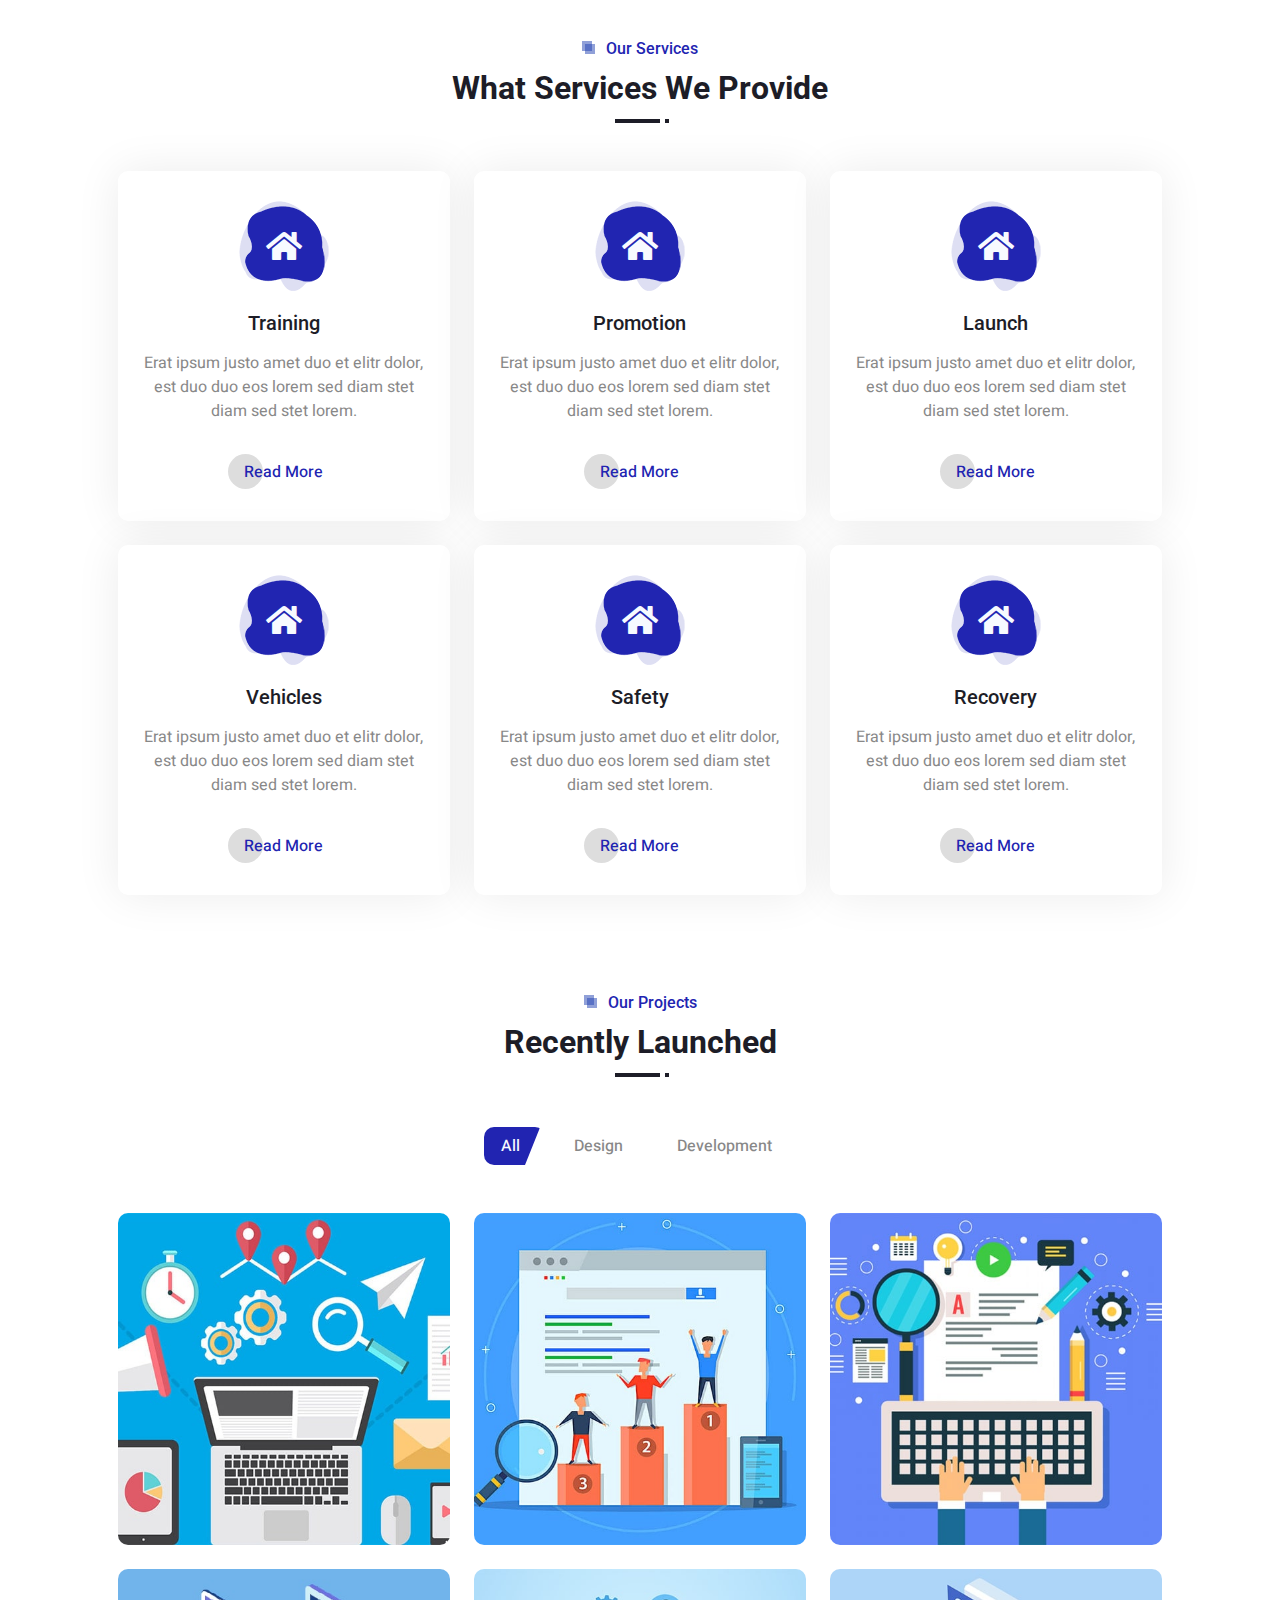
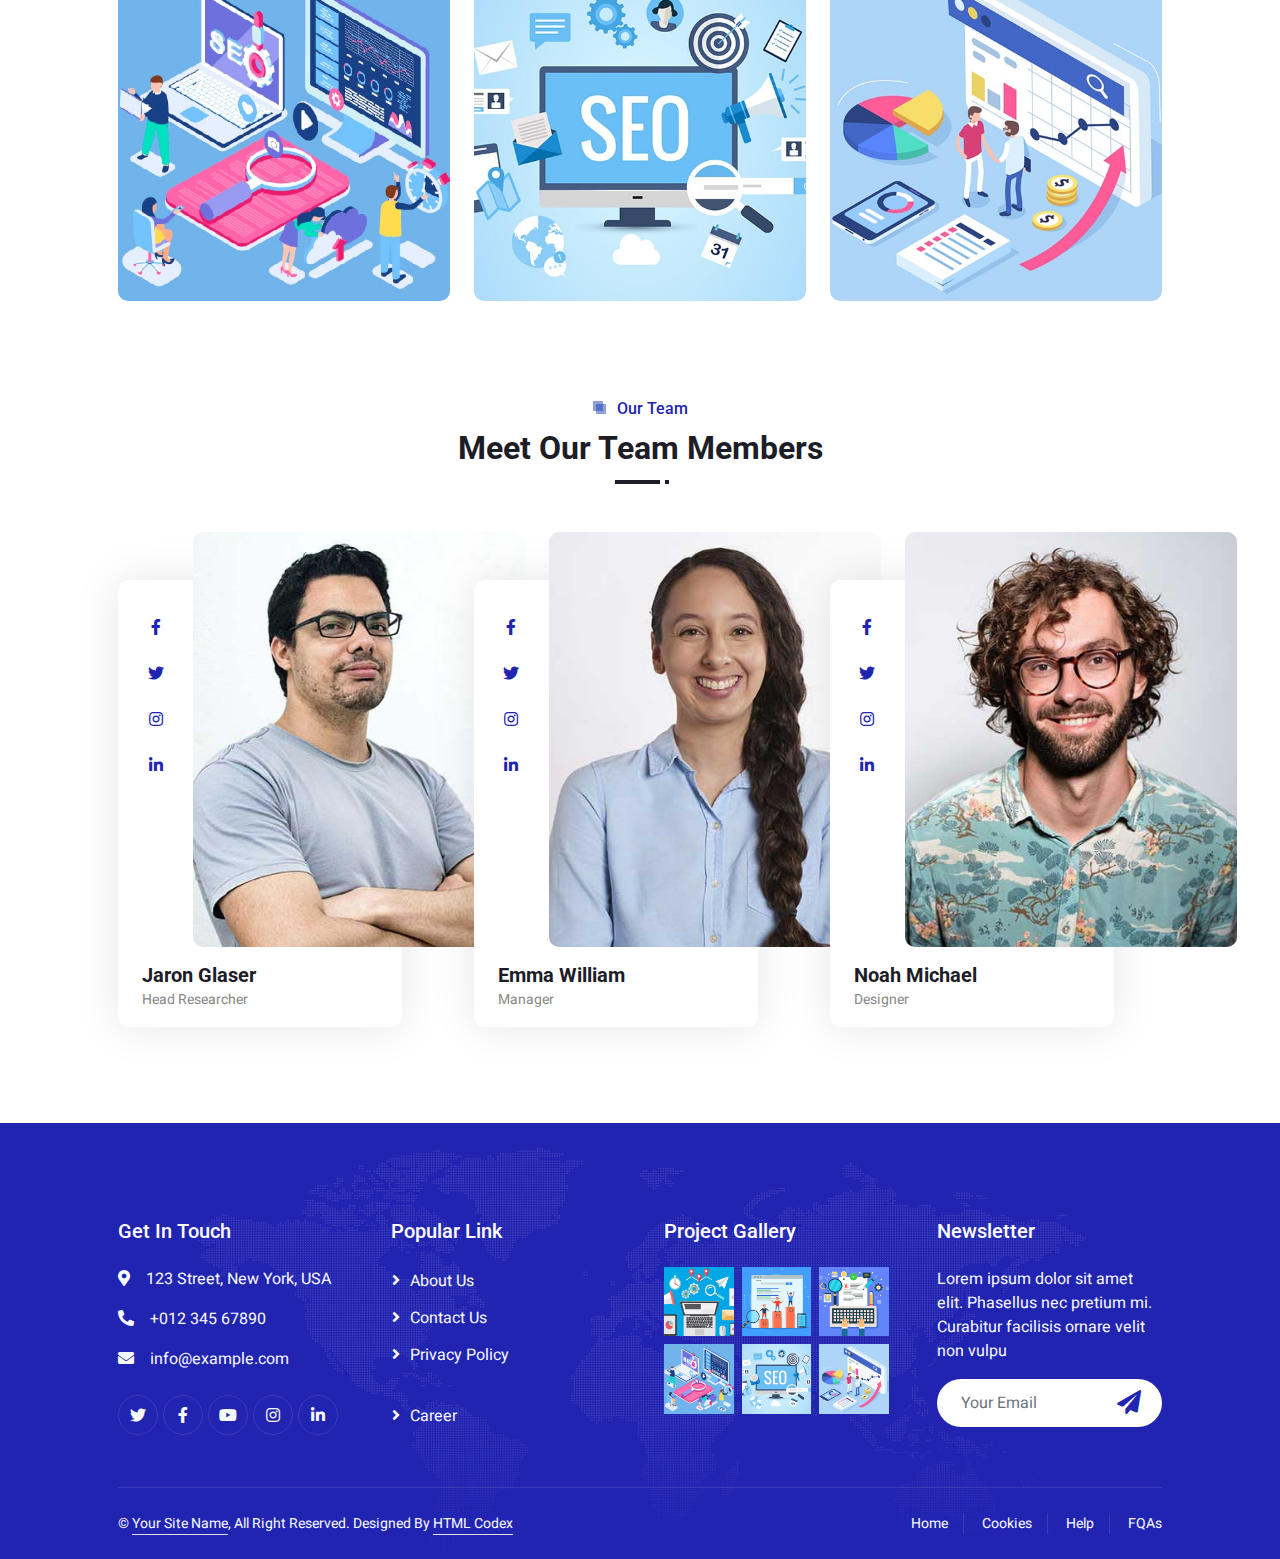
==== commit 4d203af2: "Update index.html" ====
--- a/index.html
+++ b/index.html
@@ -48,7 +48,7 @@
             <nav class="navbar navbar-expand-lg navbar-light px-4 px-lg-5 py-3 py-lg-0">
                 <a href="" class="navbar-brand p-0">
                     <h1 class="m-0"><i class="fa fa-search me-2"></i>Citrus<span class="fs-5">Aeronautics</span></h1>
-                      <img src="img/logo.png" alt="Logo">
+                      <!-- img src="img/logo.png" alt="Logo" -->
                 </a>
                 <button class="navbar-toggler" type="button" data-bs-toggle="collapse" data-bs-target="#navbarCollapse">
                     <span class="fa fa-bars"></span>
@@ -151,8 +151,8 @@
             <div class="container px-lg-5">
                 <div class="row align-items-center" style="height: 250px;">
                     <div class="col-12 col-md-6">
-                        <h3 class="text-white">Ready to get started</h3>
-                        <small class="text-white">Diam elitr est dolore at sanctus nonumy.</small>
+                        <h3 class="text-white">Ready To Get Started</h3>
+                        <small class="text-white">Email us today!</small>
                         <div class="position-relative w-100 mt-3">
                             <input class="form-control border-0 rounded-pill w-100 ps-4 pe-5" type="text" placeholder="Enter Your Email" style="height: 48px;">
                             <button type="button" class="btn shadow-none position-absolute top-0 end-0 mt-1 me-2"><i class="fa fa-paper-plane text-primary fs-4"></i></button>
@@ -172,7 +172,7 @@
             <div class="container px-lg-5">
                 <div class="section-title position-relative text-center mb-5 pb-2 wow fadeInUp" data-wow-delay="0.1s">
                     <h6 class="position-relative d-inline text-primary ps-4">Our Services</h6>
-                    <h2 class="mt-2">What Solutions We Provide</h2>
+                    <h2 class="mt-2">What Services We Provide</h2>
                 </div>
                 <div class="row g-4">
                     <div class="col-lg-4 col-md-6 wow zoomIn" data-wow-delay="0.1s">
@@ -246,7 +246,7 @@
             <div class="container px-lg-5">
                 <div class="section-title position-relative text-center mb-5 pb-2 wow fadeInUp" data-wow-delay="0.1s">
                     <h6 class="position-relative d-inline text-primary ps-4">Our Projects</h6>
-                    <h2 class="mt-2">Recently Launched Projects</h2>
+                    <h2 class="mt-2">Recently Launched </h2>
                 </div>
                 <div class="row mt-n2 wow fadeInUp" data-wow-delay="0.1s">
                     <div class="col-12 text-center">
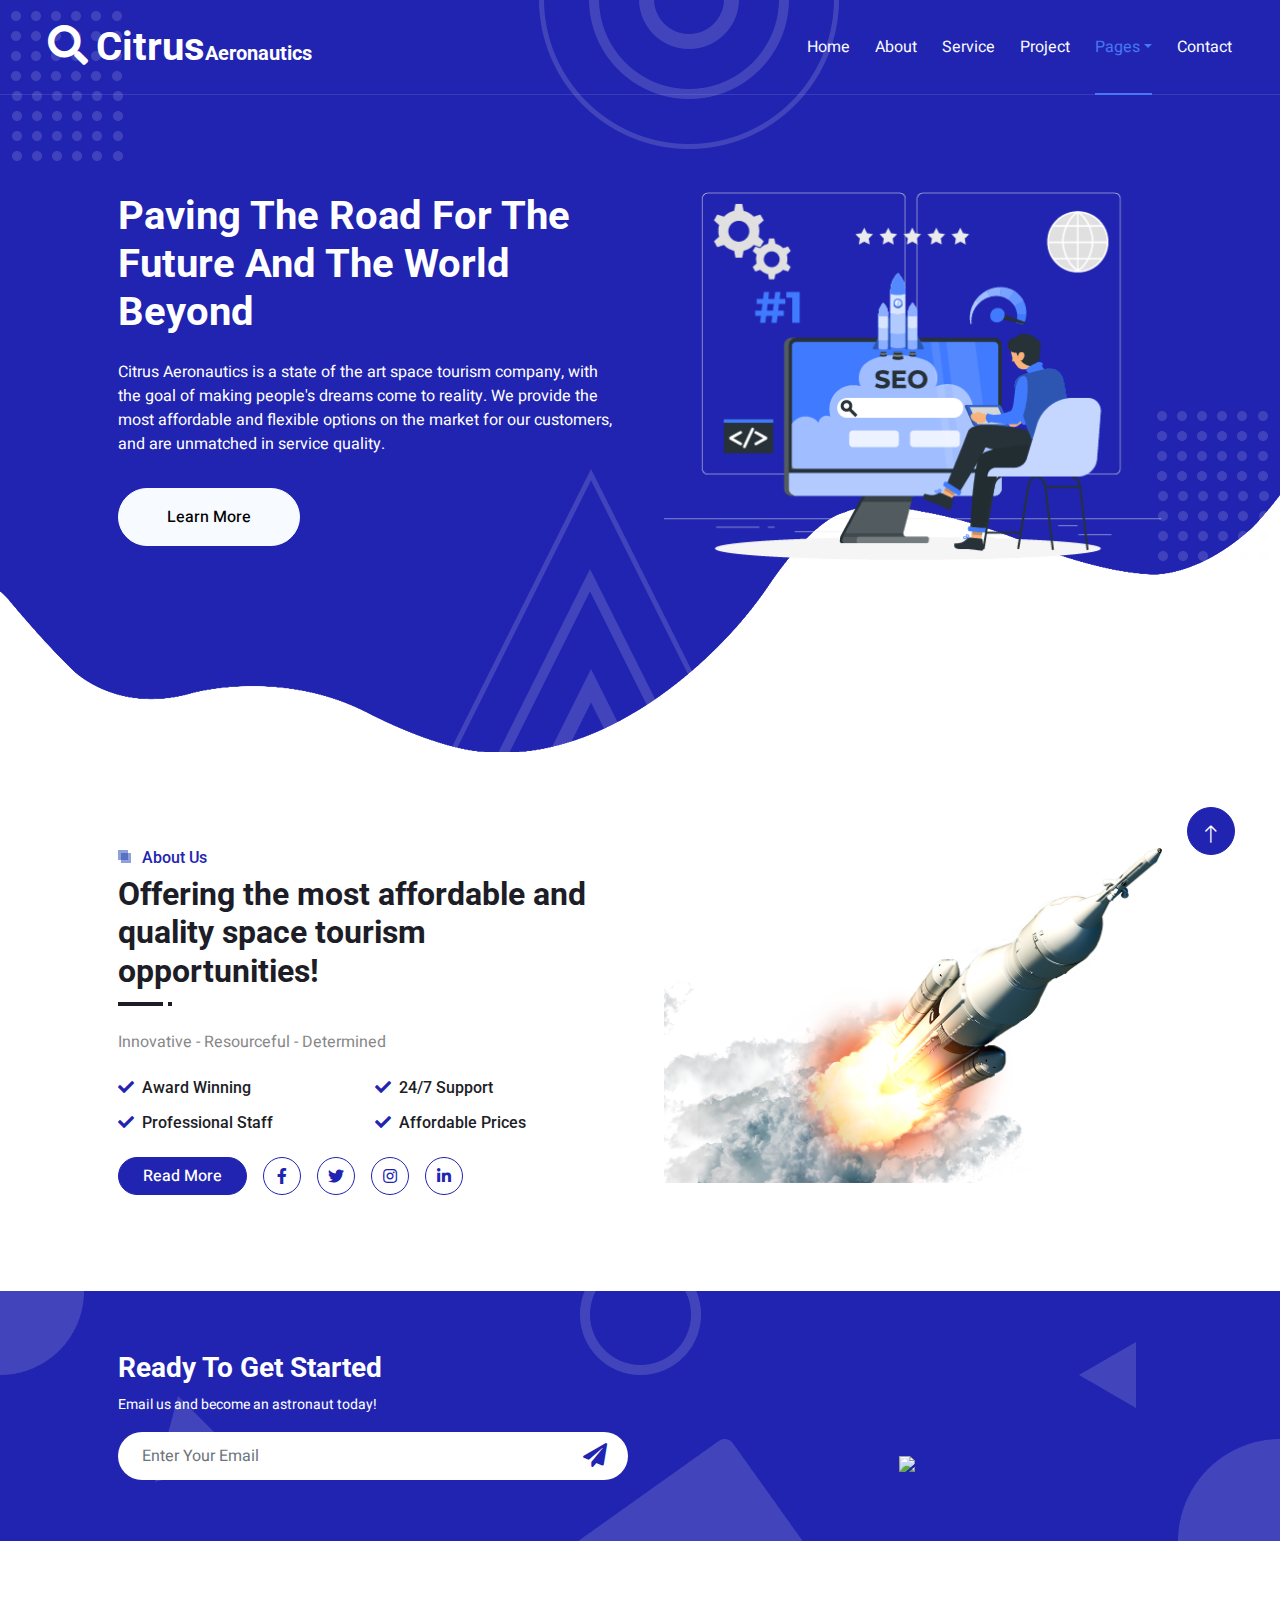
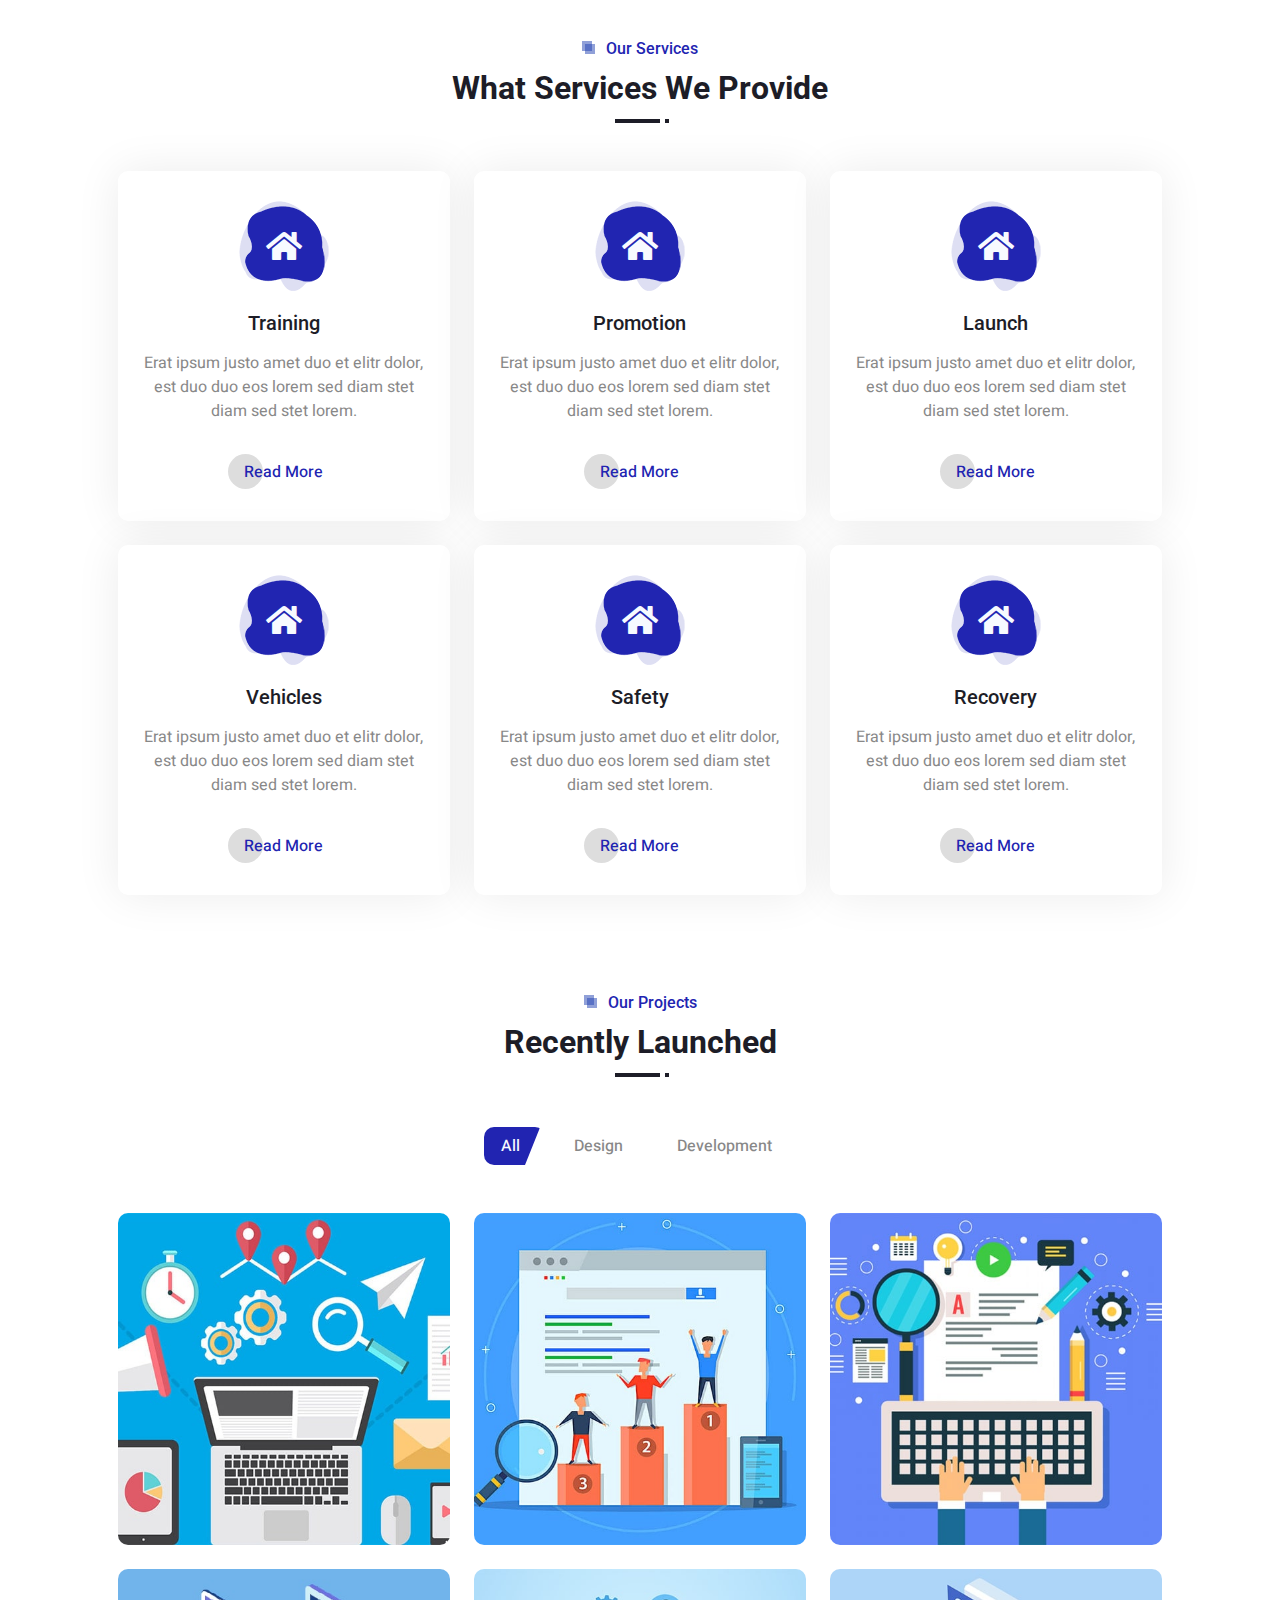
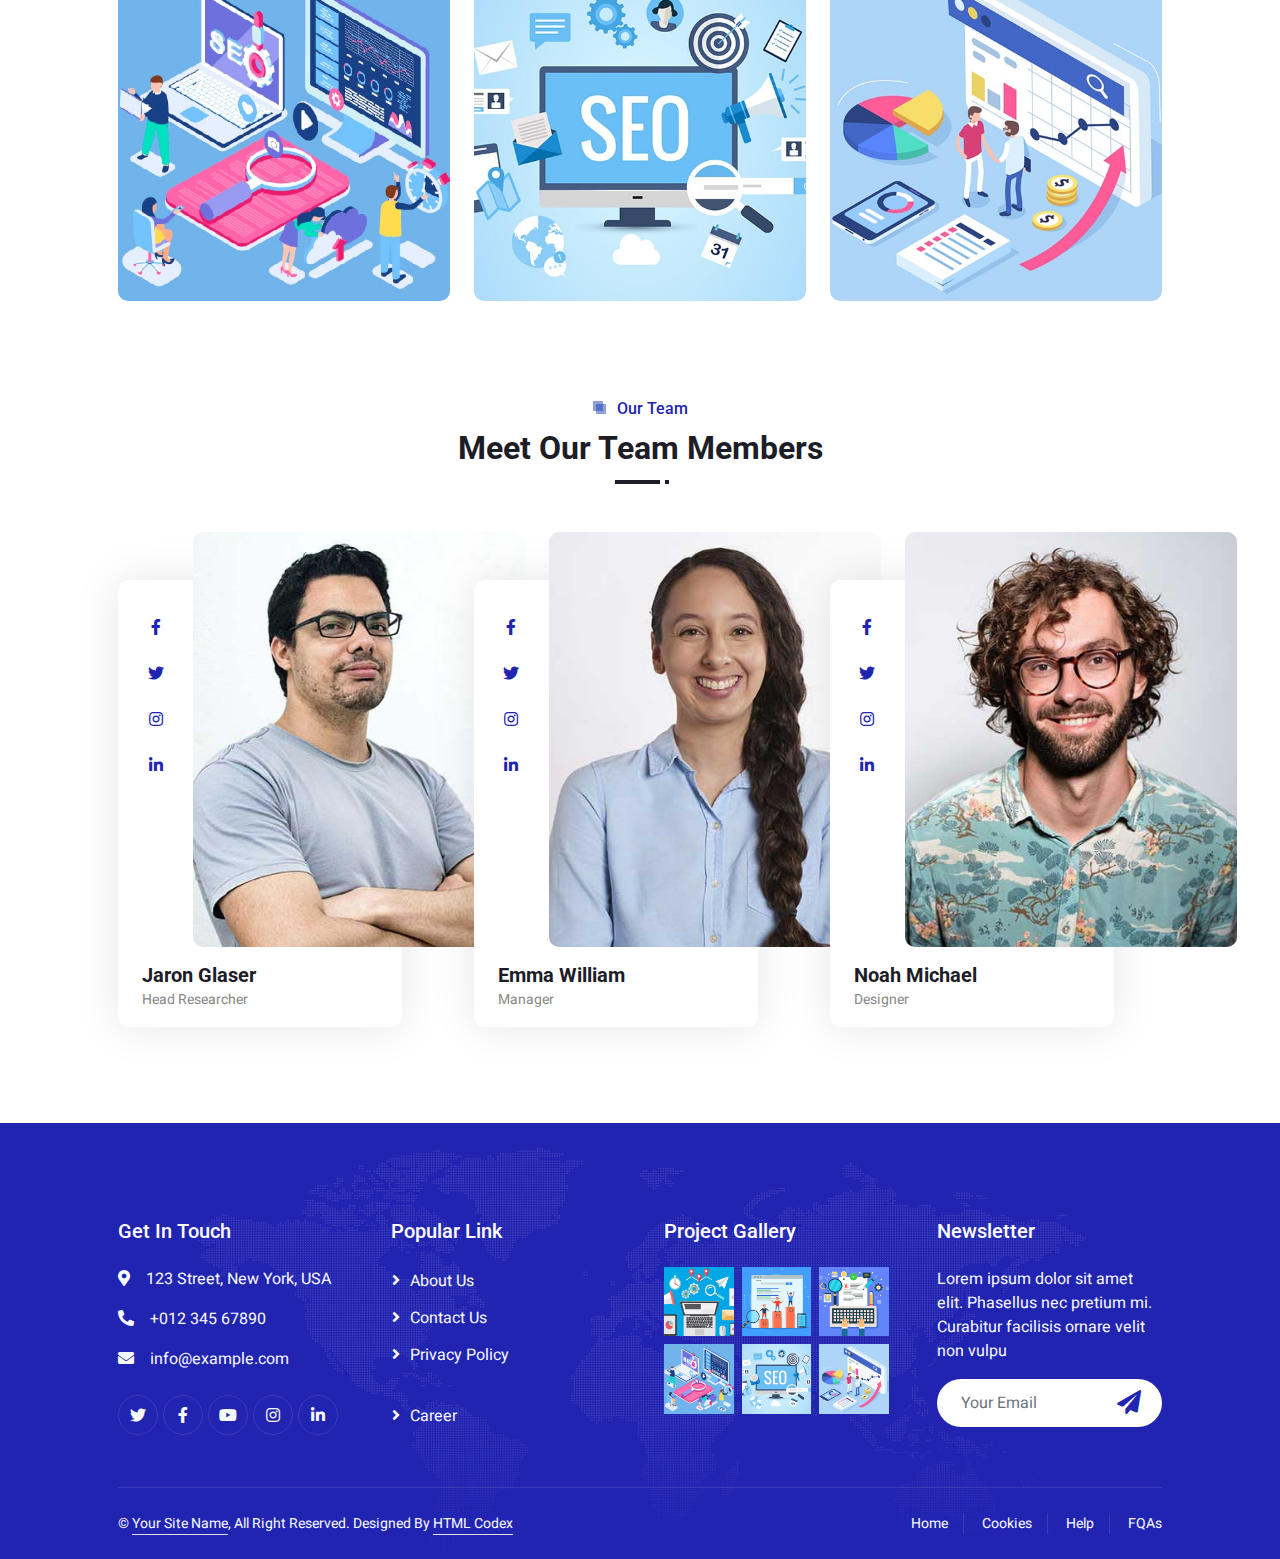
==== commit 53de9b65: "Update index.html" ====
--- a/index.html
+++ b/index.html
@@ -152,14 +152,14 @@
                 <div class="row align-items-center" style="height: 250px;">
                     <div class="col-12 col-md-6">
                         <h3 class="text-white">Ready To Get Started</h3>
-                        <small class="text-white">Email us today!</small>
+                        <small class="text-white">Email us and become an astronaut today!</small>
                         <div class="position-relative w-100 mt-3">
                             <input class="form-control border-0 rounded-pill w-100 ps-4 pe-5" type="text" placeholder="Enter Your Email" style="height: 48px;">
                             <button type="button" class="btn shadow-none position-absolute top-0 end-0 mt-1 me-2"><i class="fa fa-paper-plane text-primary fs-4"></i></button>
                         </div>
                     </div>
                     <div class="col-md-6 text-center mb-n5 d-none d-md-block">
-                        <img class="img-fluid mt-5" style="height: 250px;" src="img/newsletter.png">
+                        <img class="img-fluid mt-5" style="height: 250px;" src="images/astronaut.png">
                     </div>
                 </div>
             </div>
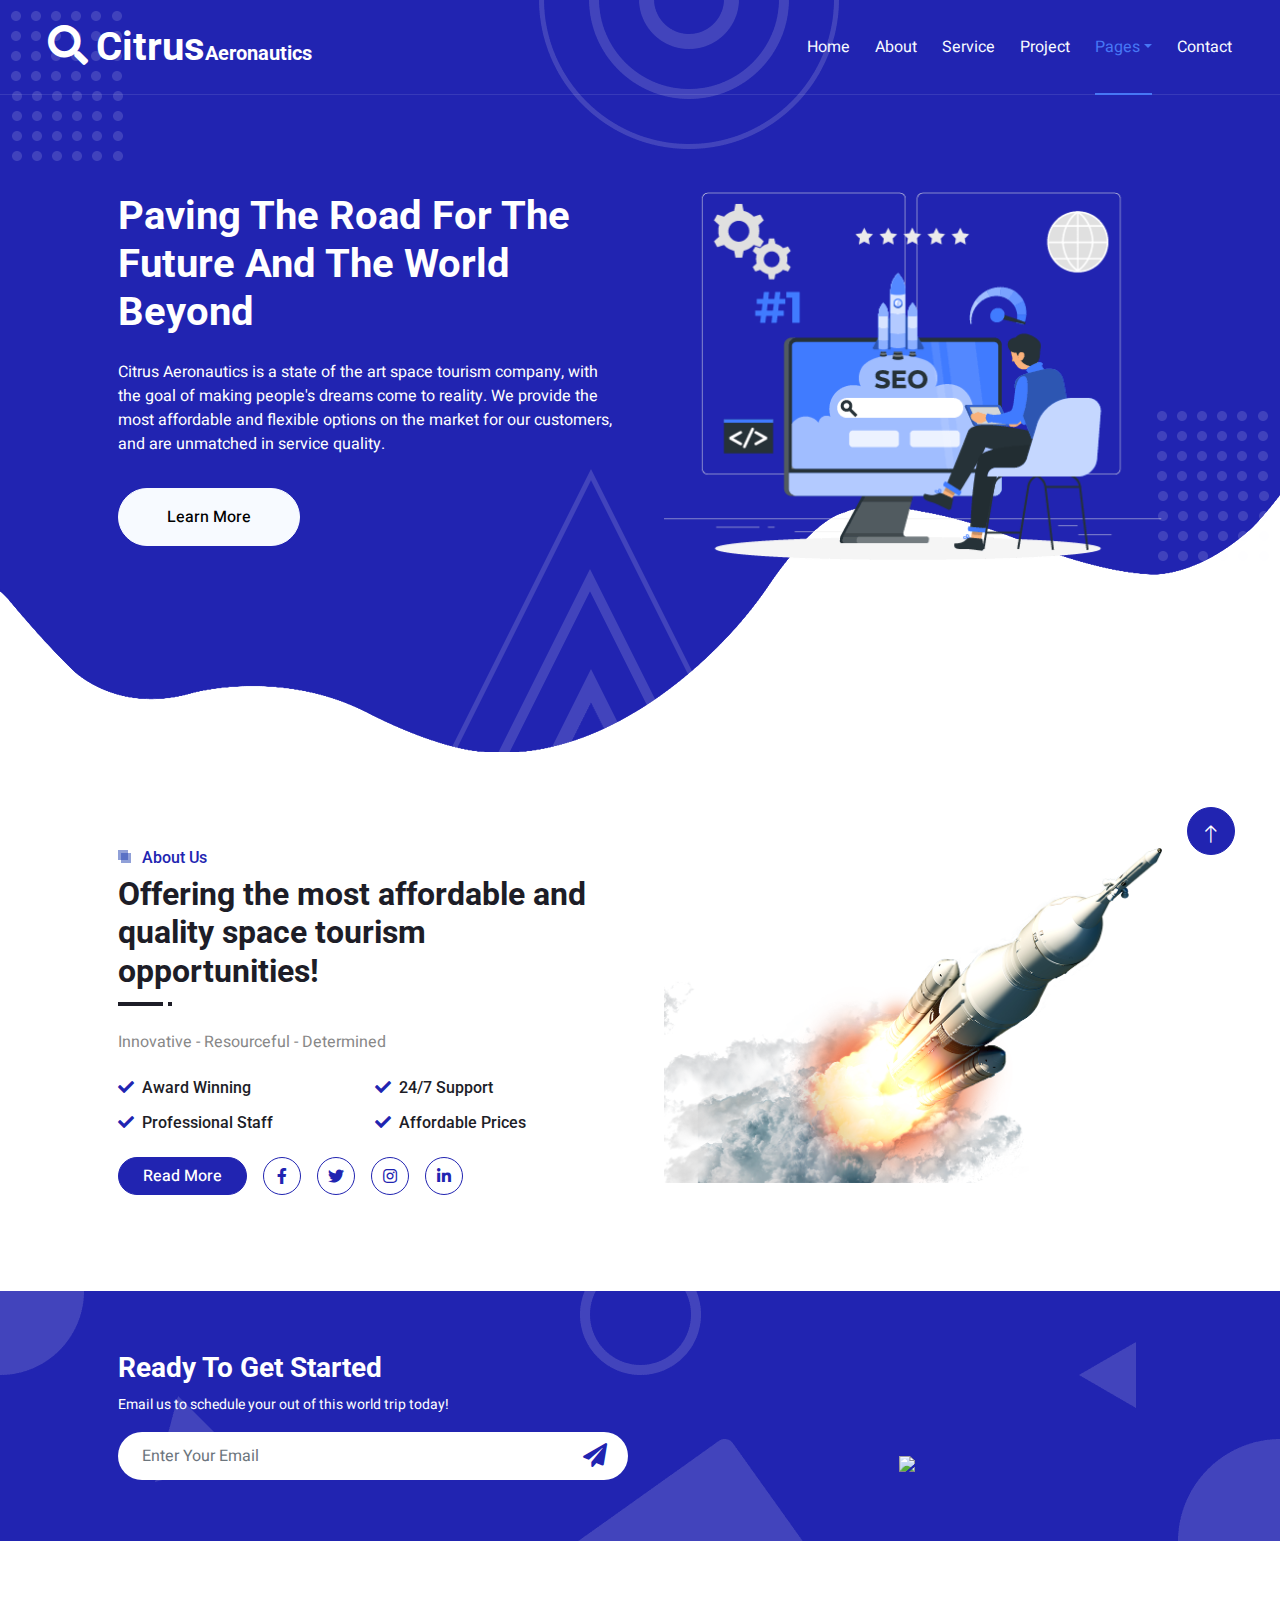
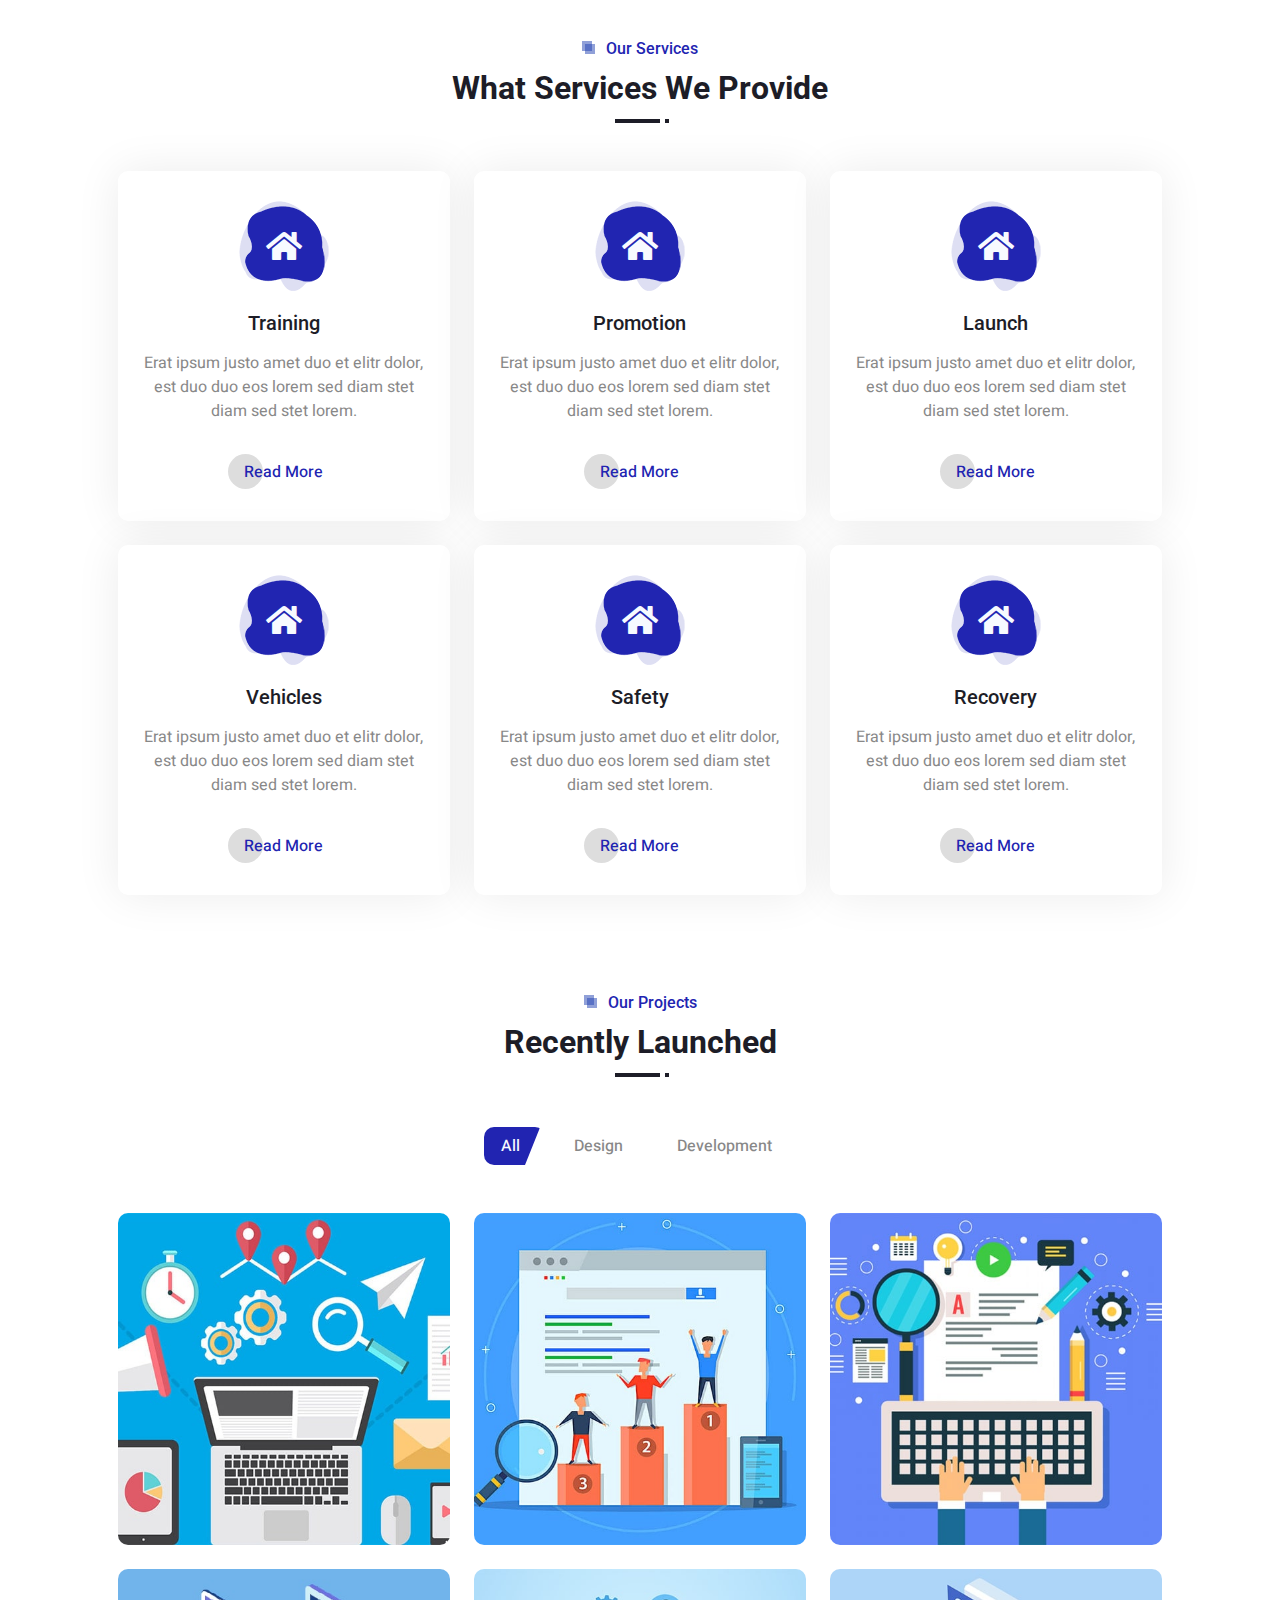
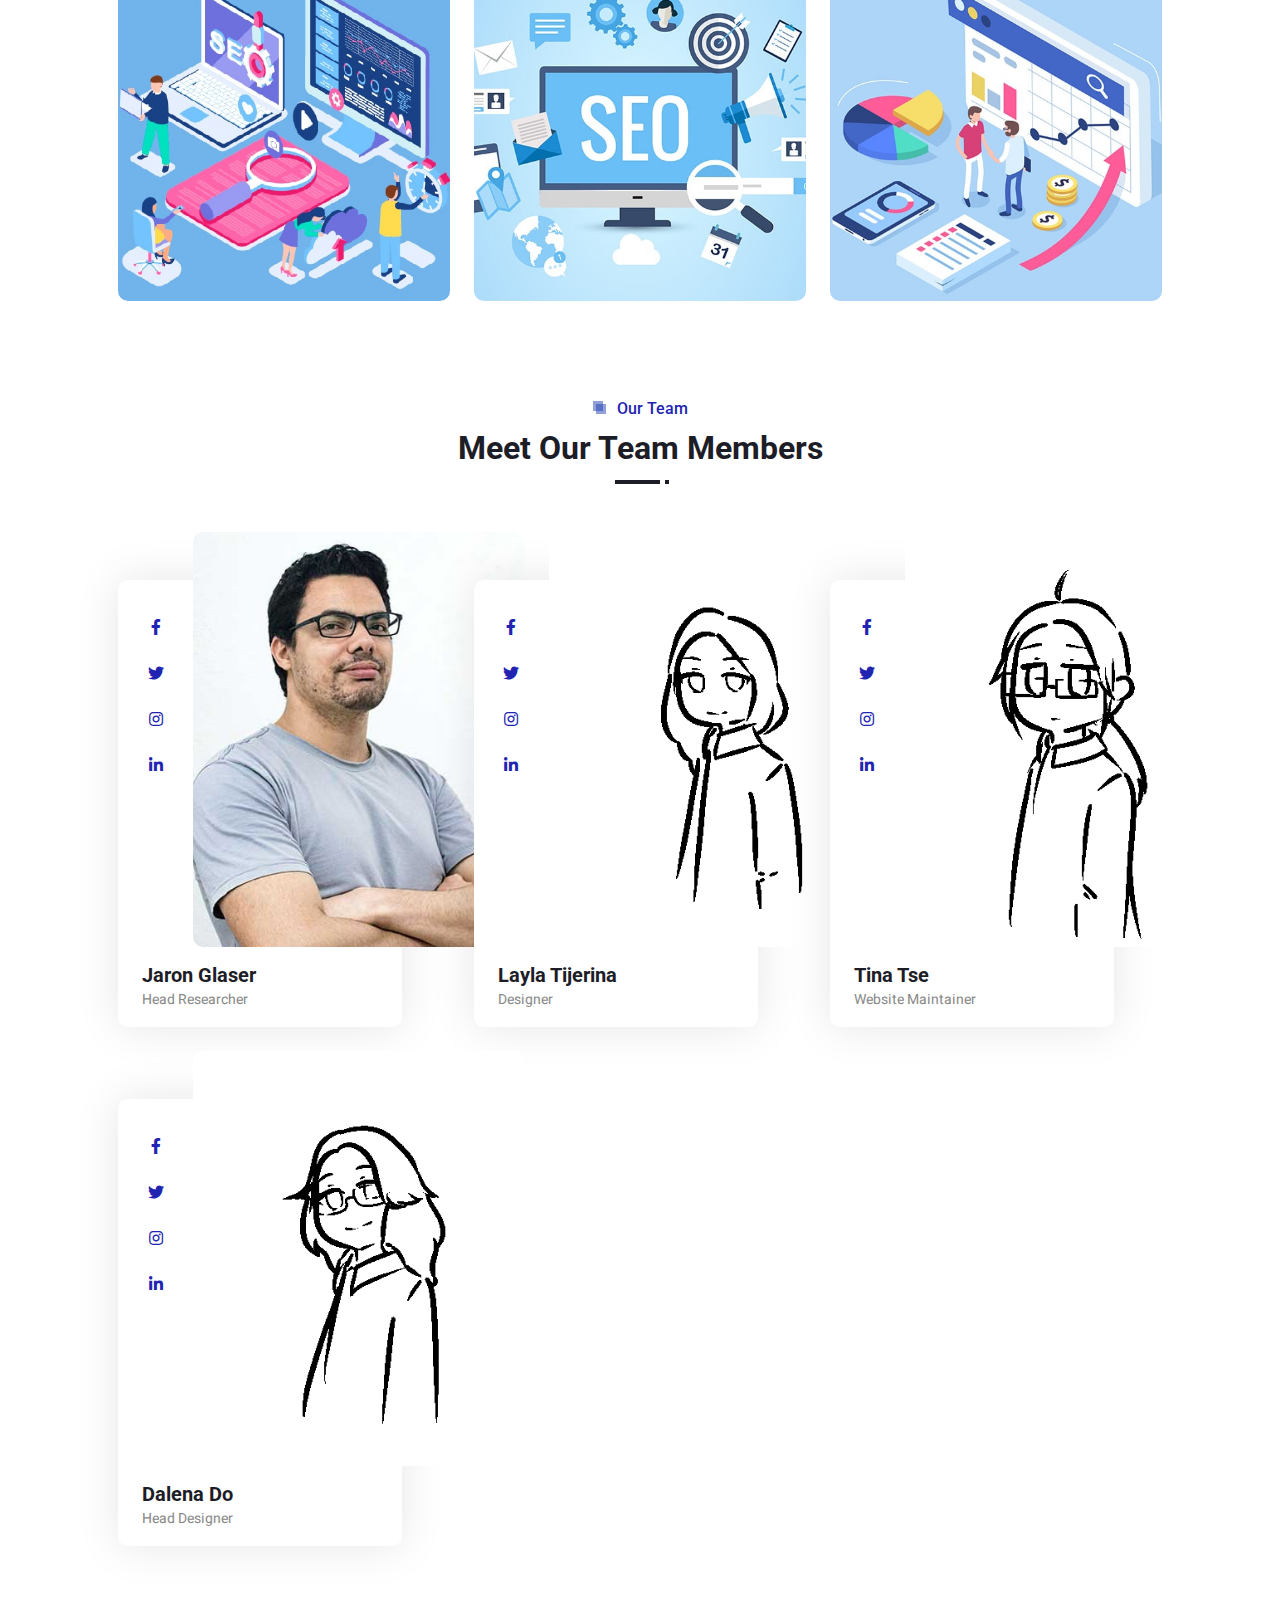
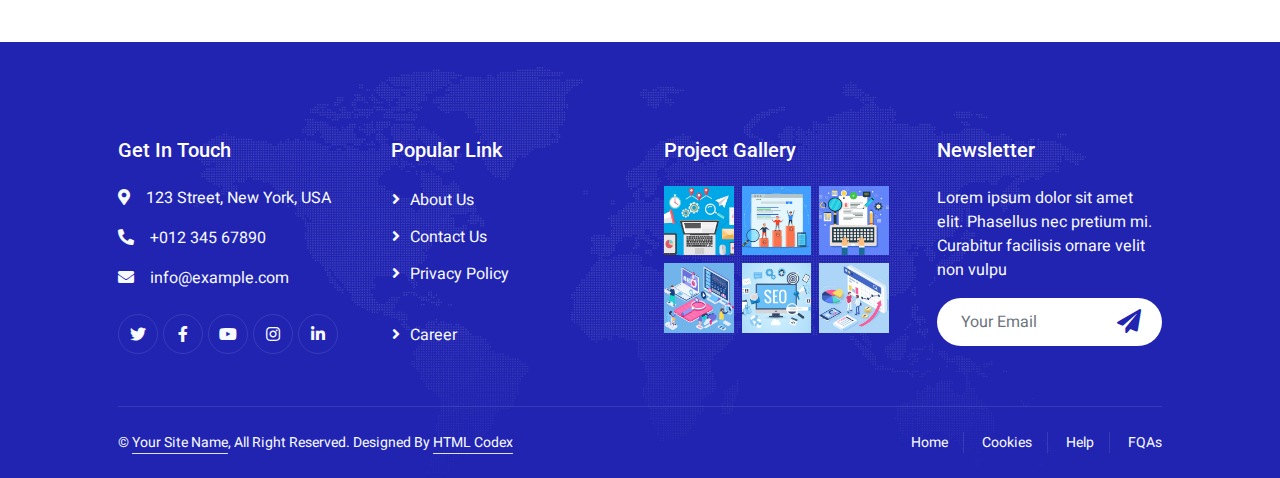
==== commit 8dc1ad85: "Update index.html" ====
--- a/index.html
+++ b/index.html
@@ -152,7 +152,7 @@
                 <div class="row align-items-center" style="height: 250px;">
                     <div class="col-12 col-md-6">
                         <h3 class="text-white">Ready To Get Started</h3>
-                        <small class="text-white">Email us and become an astronaut today!</small>
+                        <small class="text-white">Email us to schedule your out of this world trip today!</small>
                         <div class="position-relative w-100 mt-3">
                             <input class="form-control border-0 rounded-pill w-100 ps-4 pe-5" type="text" placeholder="Enter Your Email" style="height: 48px;">
                             <button type="button" class="btn shadow-none position-absolute top-0 end-0 mt-1 me-2"><i class="fa fa-paper-plane text-primary fs-4"></i></button>
@@ -375,8 +375,8 @@
                                 <img class="img-fluid rounded w-100" src="img/team-2.jpg" alt="">
                             </div>
                             <div class="px-4 py-3">
-                                <h5 class="fw-bold m-0">Emma William</h5>
-                                <small>Manager</small>
+                                <h5 class="fw-bold m-0">Layla Tijerina</h5>
+                                <small>Designer</small>
                             </div>
                         </div>
                     </div>
@@ -392,8 +392,25 @@
                                 <img class="img-fluid rounded w-100" src="img/team-3.jpg" alt="">
                             </div>
                             <div class="px-4 py-3">
-                                <h5 class="fw-bold m-0">Noah Michael</h5>
-                                <small>Designer</small>
+                                <h5 class="fw-bold m-0">Tina Tse</h5>
+                                <small>Website Maintainer</small>
+                            </div>
+                        </div>
+                    </div>
+                    <div class="col-lg-4 col-md-6 wow fadeInUp" data-wow-delay="0.1s">
+                        <div class="team-item">
+                            <div class="d-flex">
+                                <div class="flex-shrink-0 d-flex flex-column align-items-center mt-4 pt-5" style="width: 75px;">
+                                    <a class="btn btn-square text-primary bg-white my-1" href=""><i class="fab fa-facebook-f"></i></a>
+                                    <a class="btn btn-square text-primary bg-white my-1" href=""><i class="fab fa-twitter"></i></a>
+                                    <a class="btn btn-square text-primary bg-white my-1" href=""><i class="fab fa-instagram"></i></a>
+                                    <a class="btn btn-square text-primary bg-white my-1" href=""><i class="fab fa-linkedin-in"></i></a>
+                                </div>
+                                <img class="img-fluid rounded w-100" src="img/team-4.jpg" alt="">
+                            </div>
+                            <div class="px-4 py-3">
+                                <h5 class="fw-bold m-0">Dalena Do</h5>
+                                <small>Head Designer</small>
                             </div>
                         </div>
                     </div>
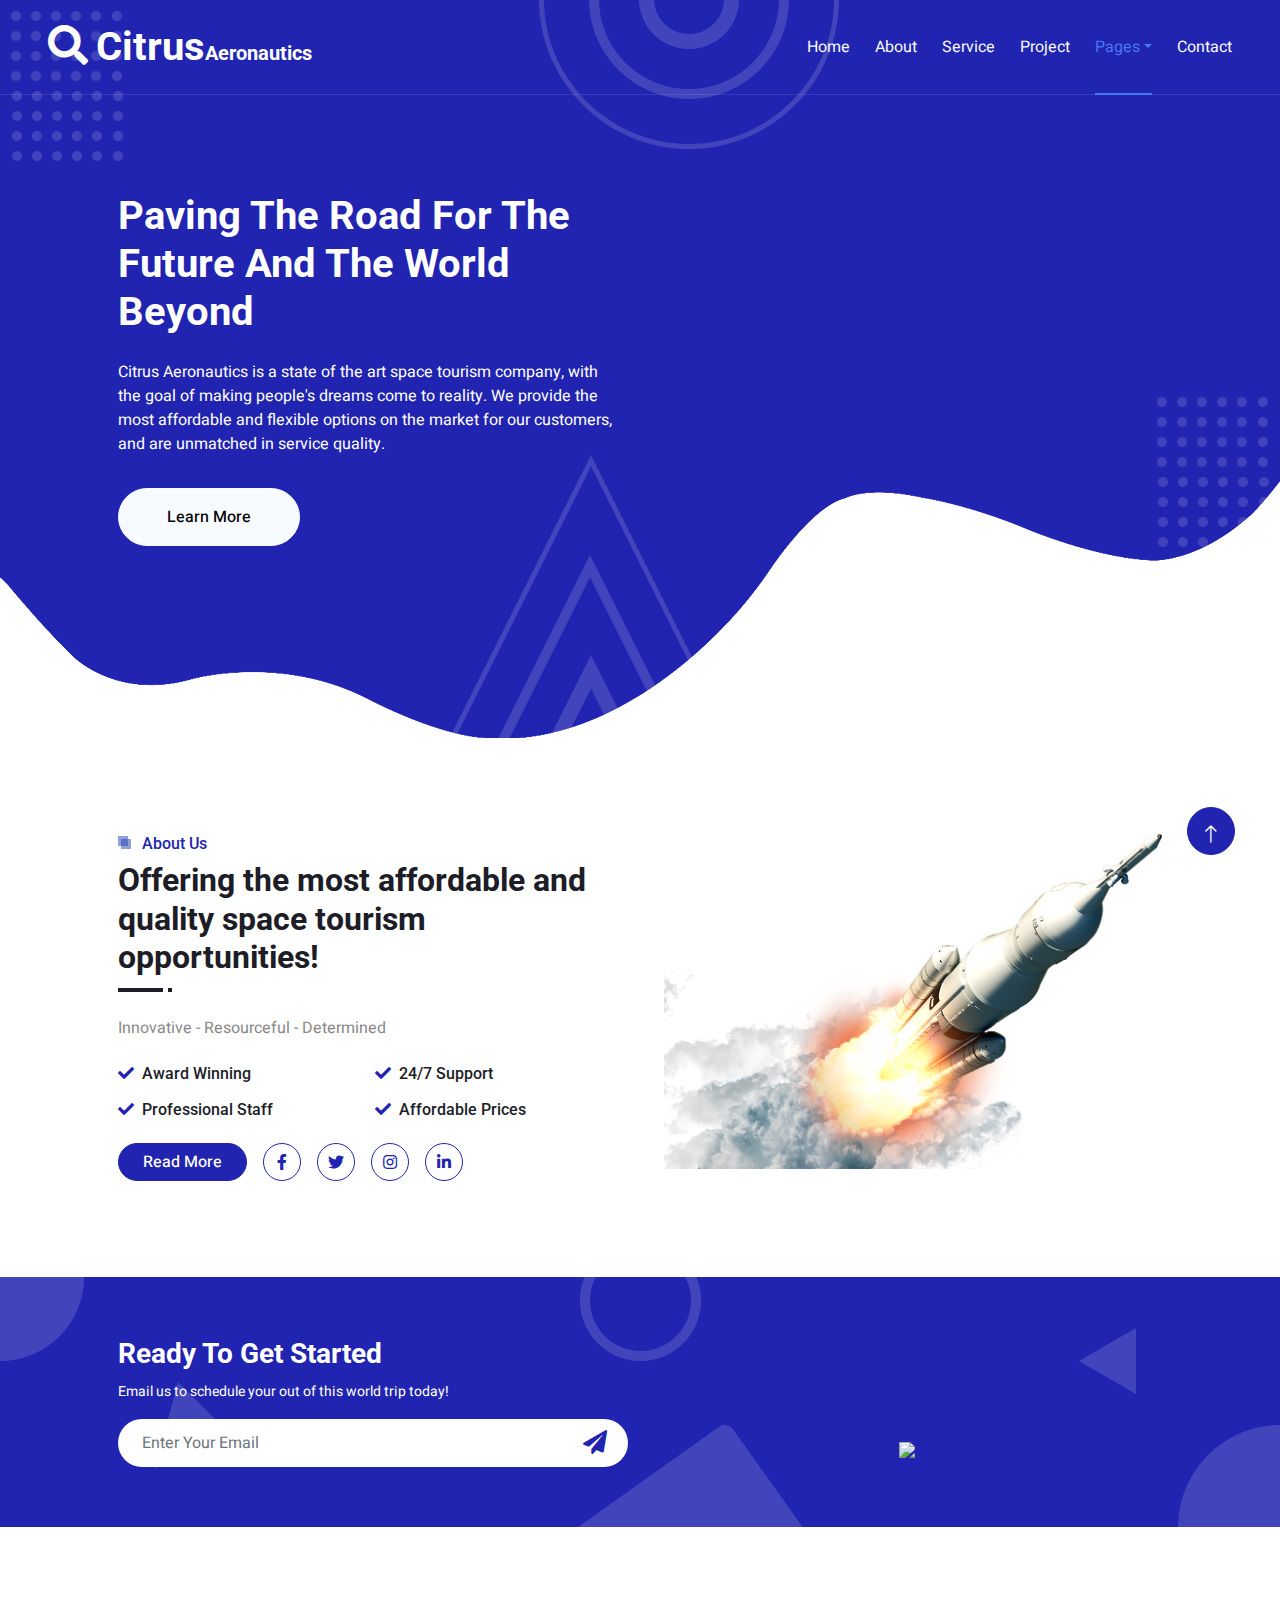
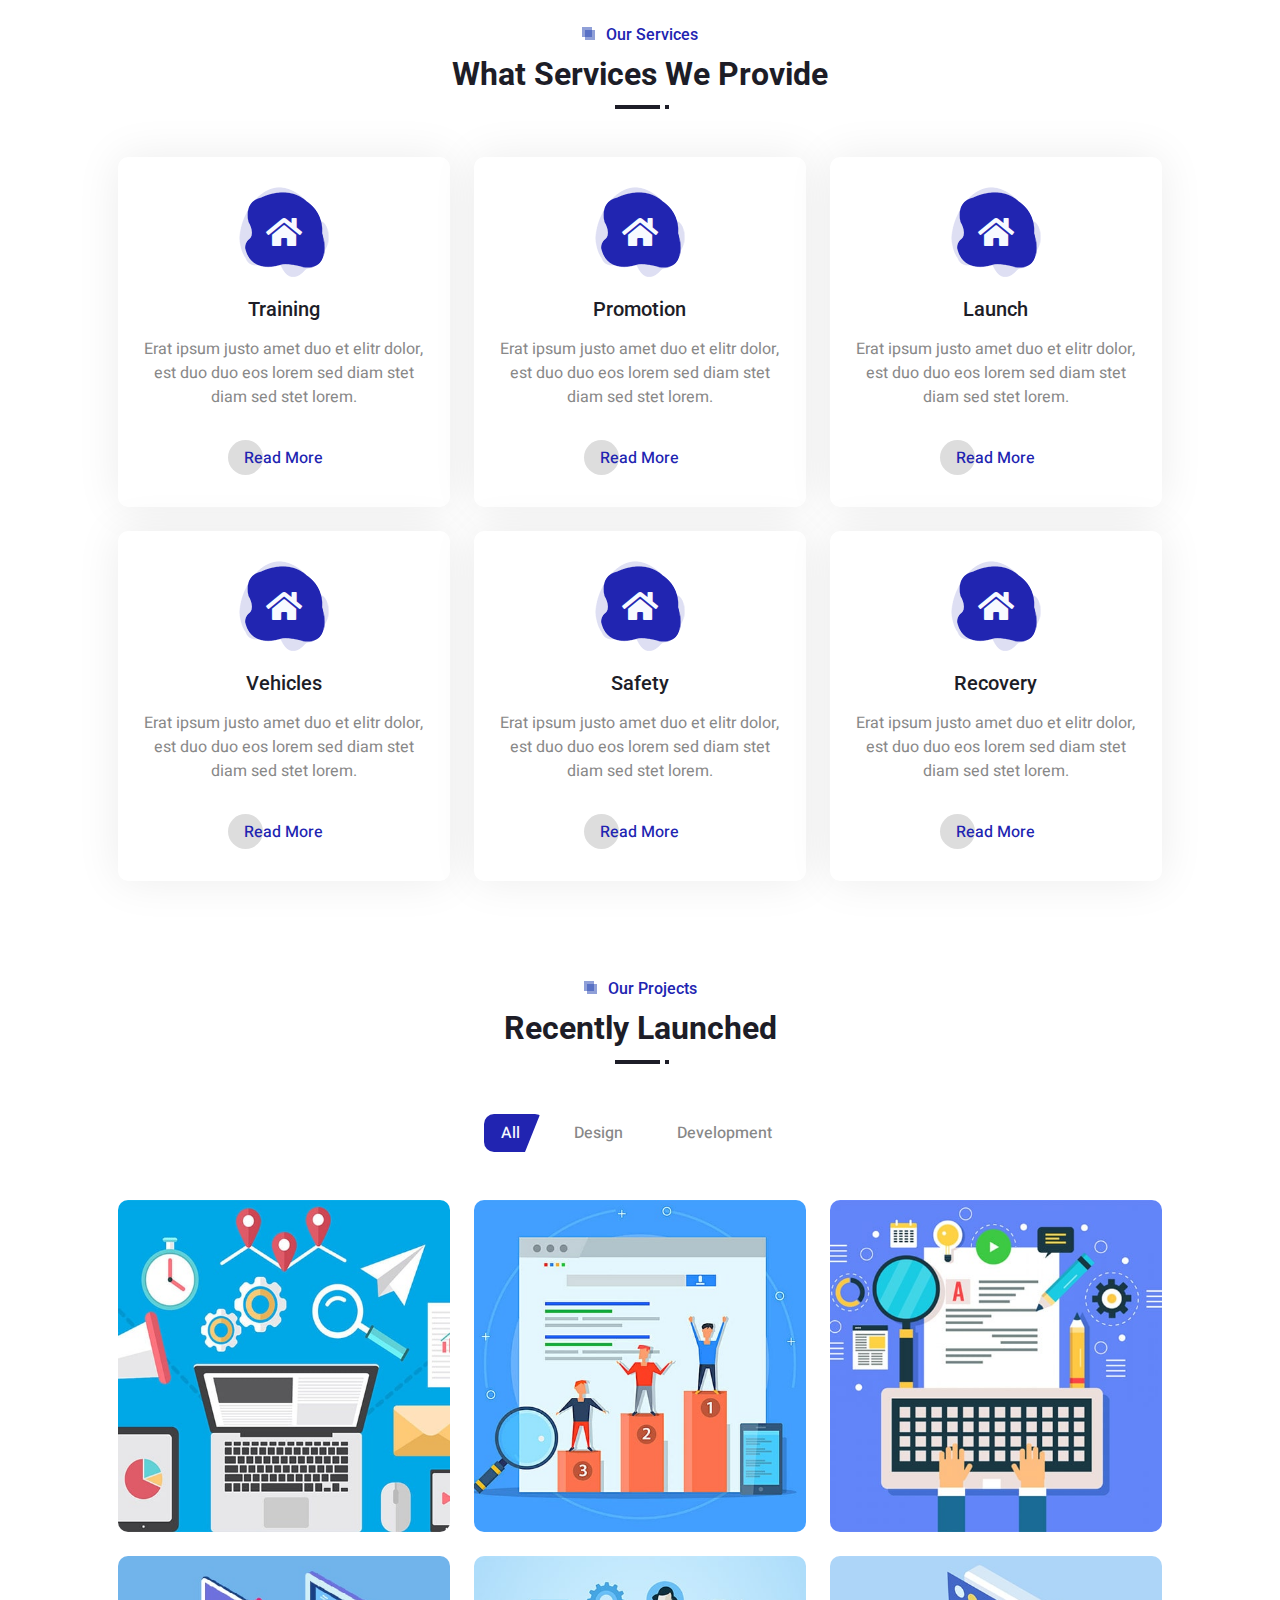
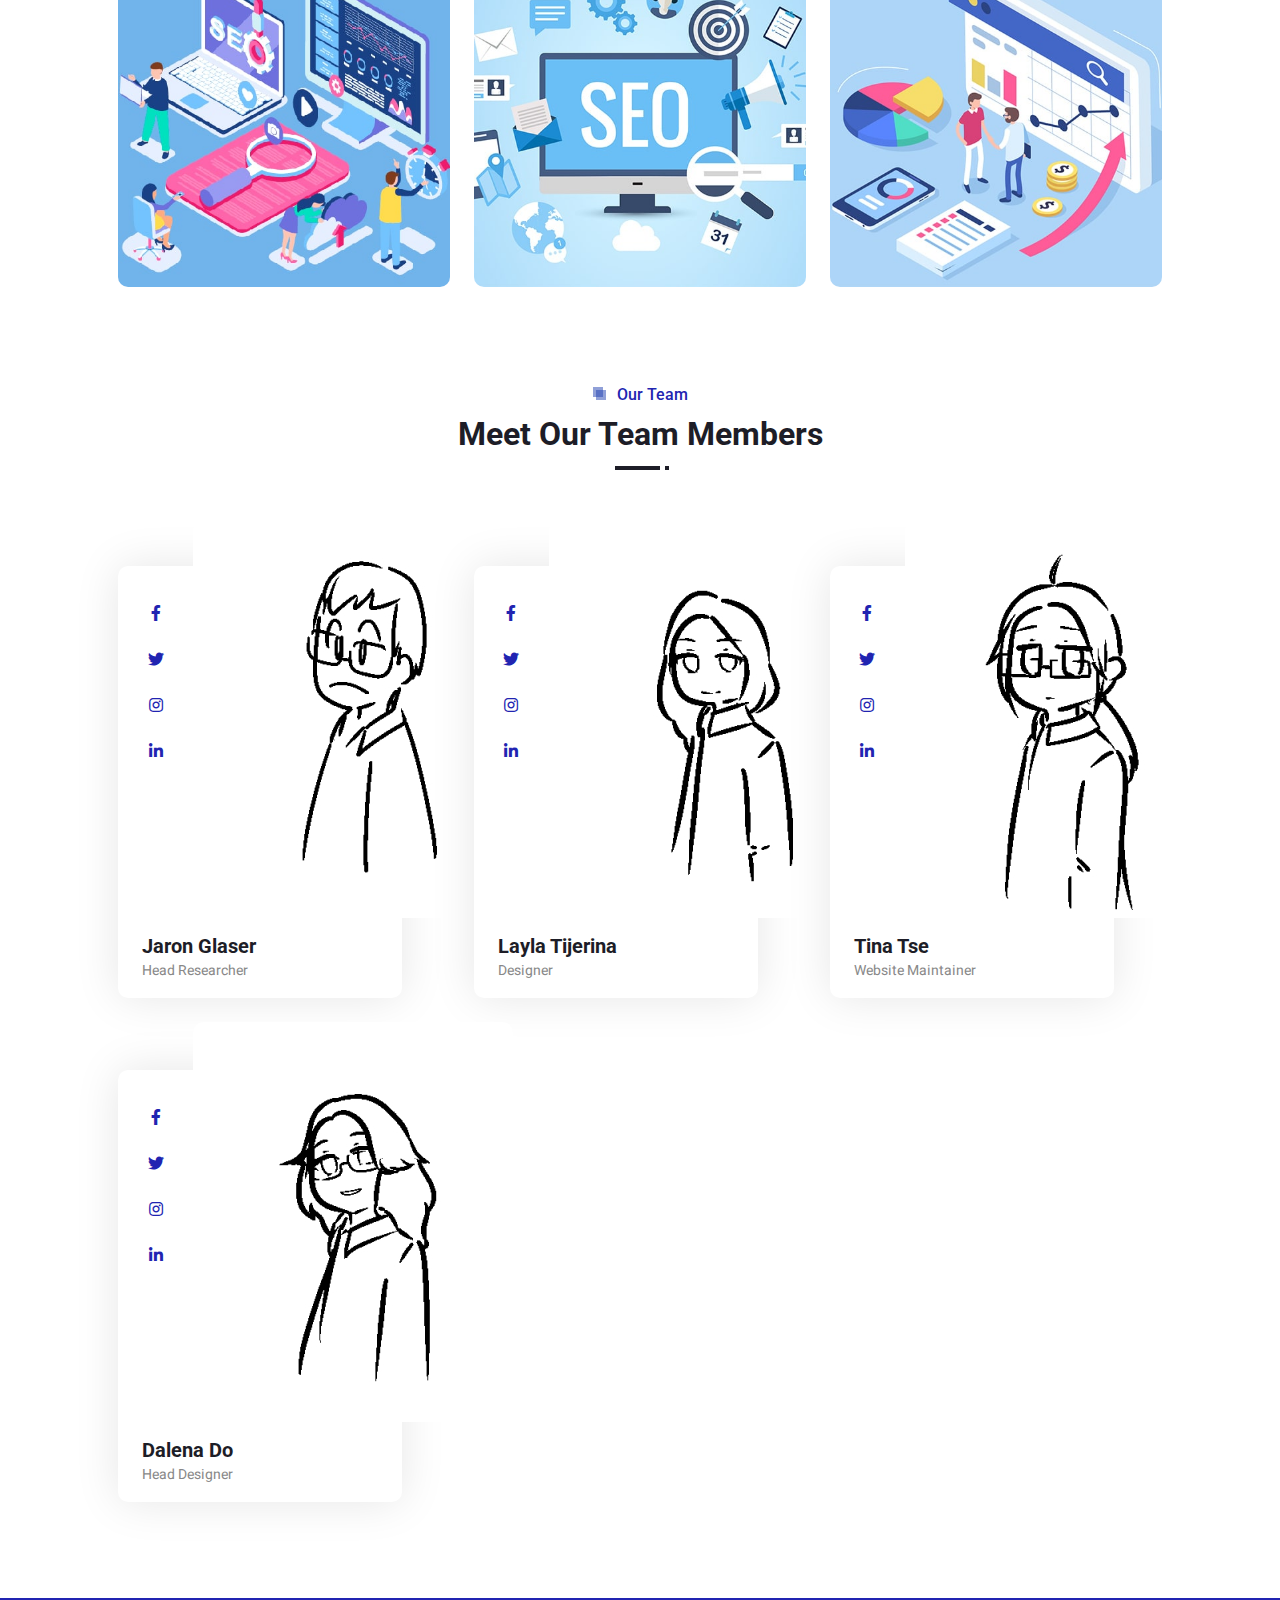
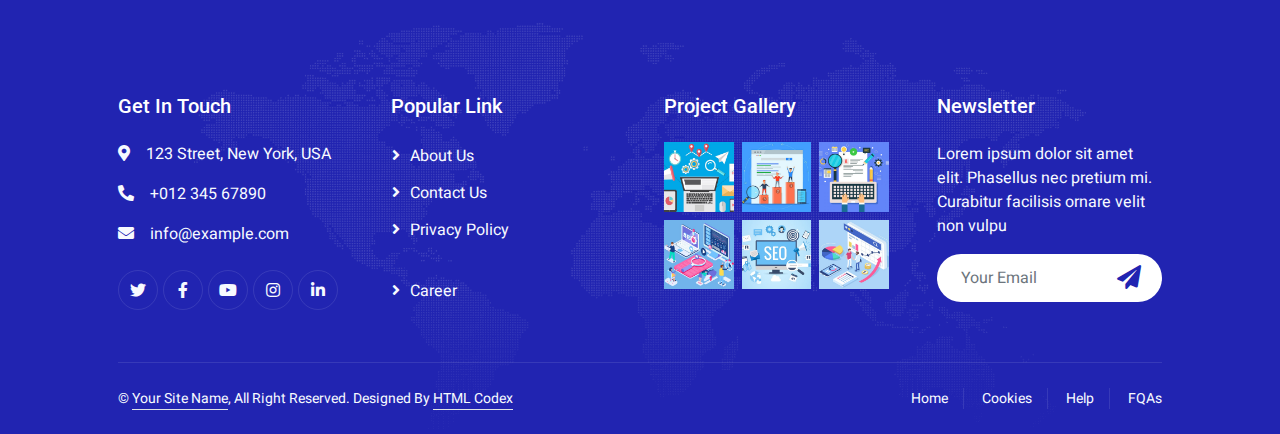
==== commit 1d02ff2b: "Update index.html" ====
--- a/index.html
+++ b/index.html
@@ -64,7 +64,7 @@
                             <div class="dropdown-menu m-0">
                                 <a href="team.html" class="dropdown-item">Our Team</a>
                                 <a href="testimonial.html" class="dropdown-item">Testimonial</a>
-                                <a href="404.html" class="dropdown-item active">404 Page</a>
+                                 <a href="404.html" class="dropdown-item active">404 Page</a>
                             </div>
                         </div>
                         <a href="contact.html" class="nav-item nav-link">Contact</a>
@@ -81,7 +81,7 @@
                             <a href="" class="btn btn-light py-sm-3 px-sm-5 rounded-pill me-3 animated slideInLeft">Learn More</a>
                         </div>
                         <div class="col-lg-6 text-center text-lg-start">
-                            <img class="img-fluid" src="img/hero.png" alt="">
+                            <img class="img-fluid" src="img/hero2.png" alt="">
                         </div>
                     </div>
                 </div>
